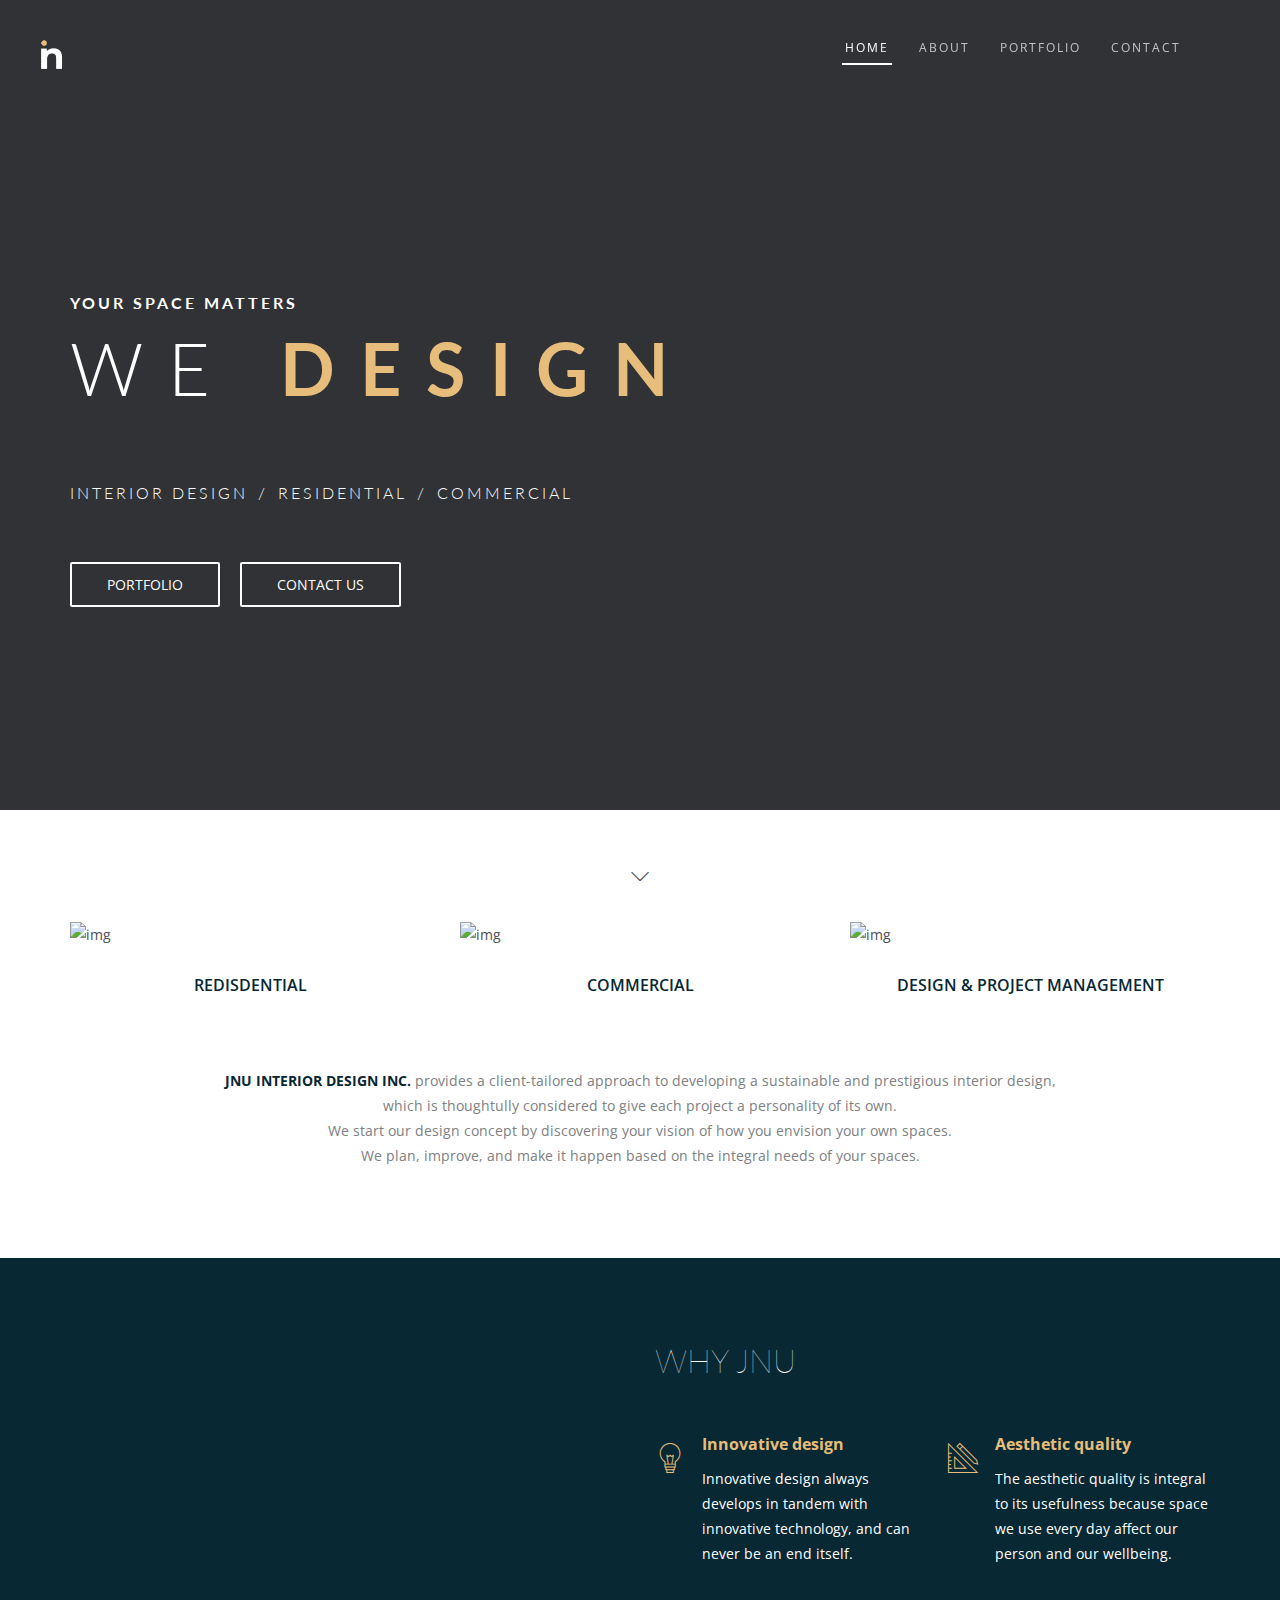
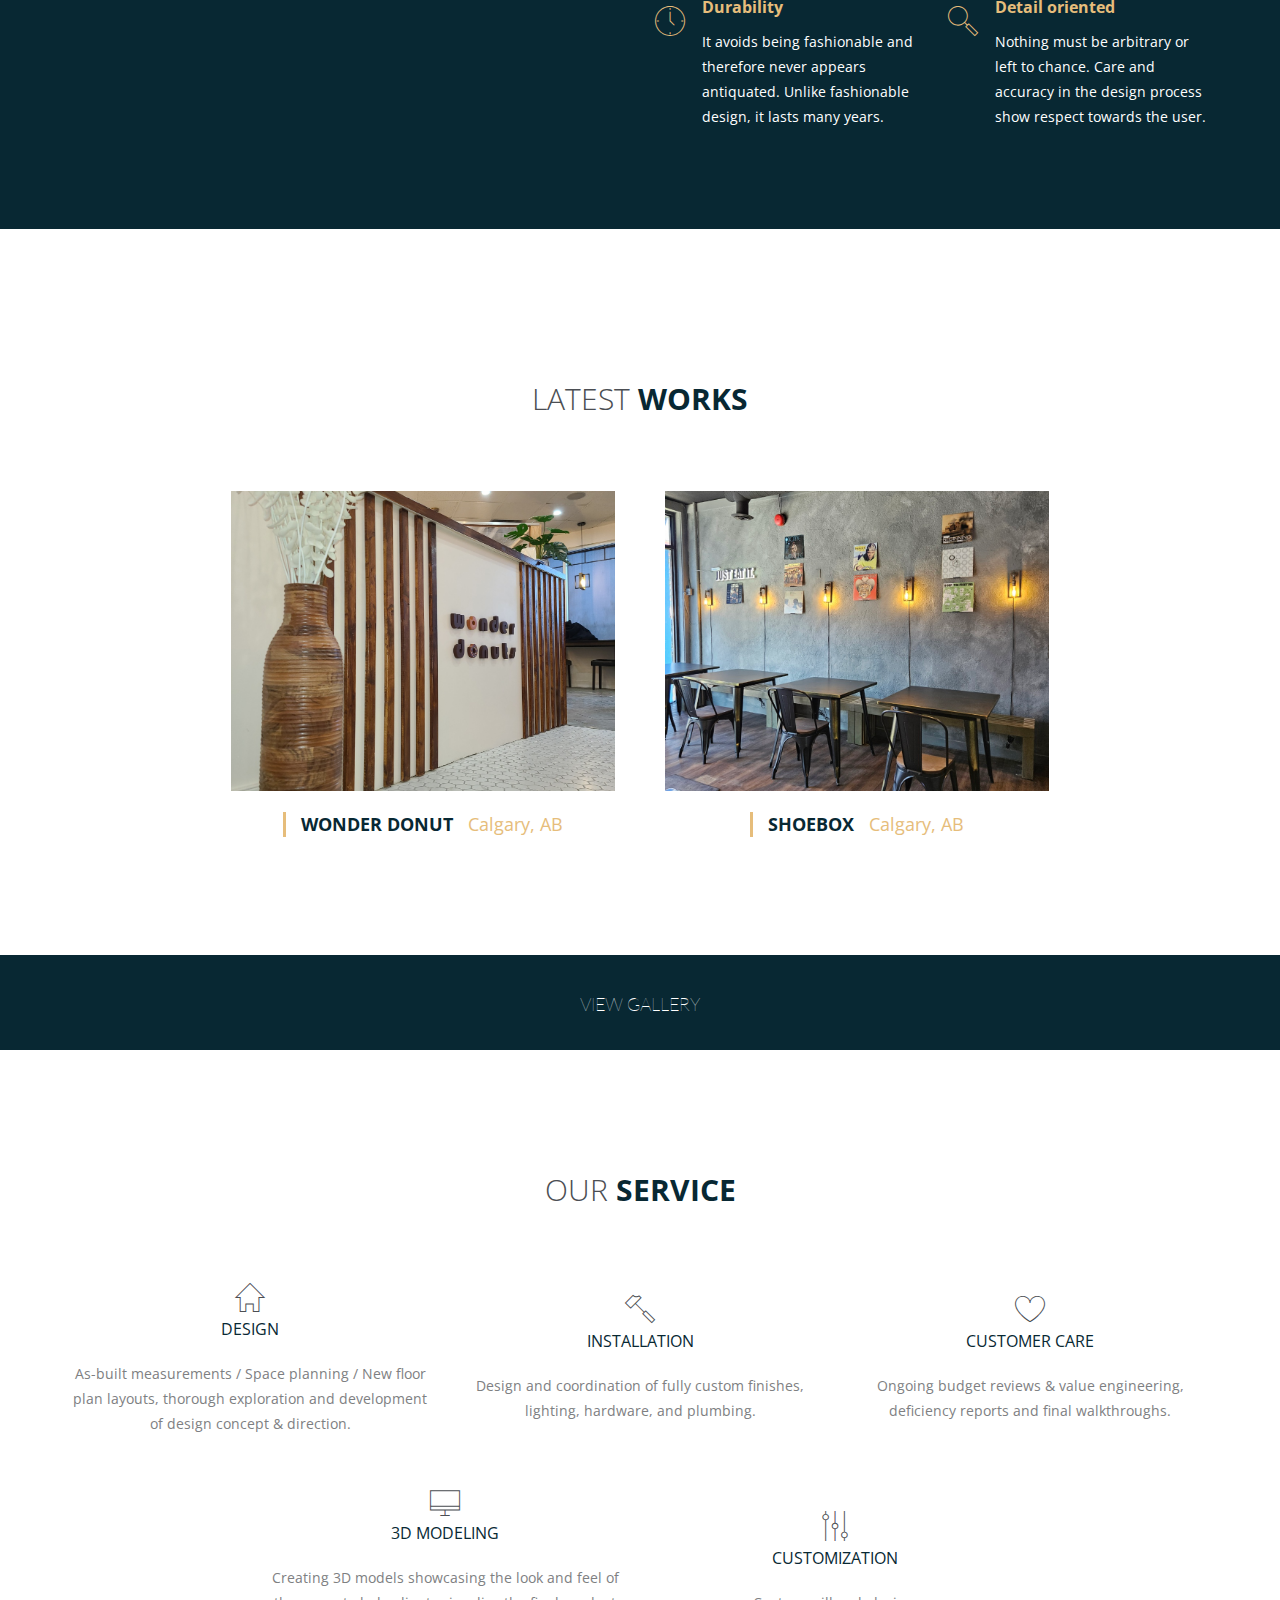
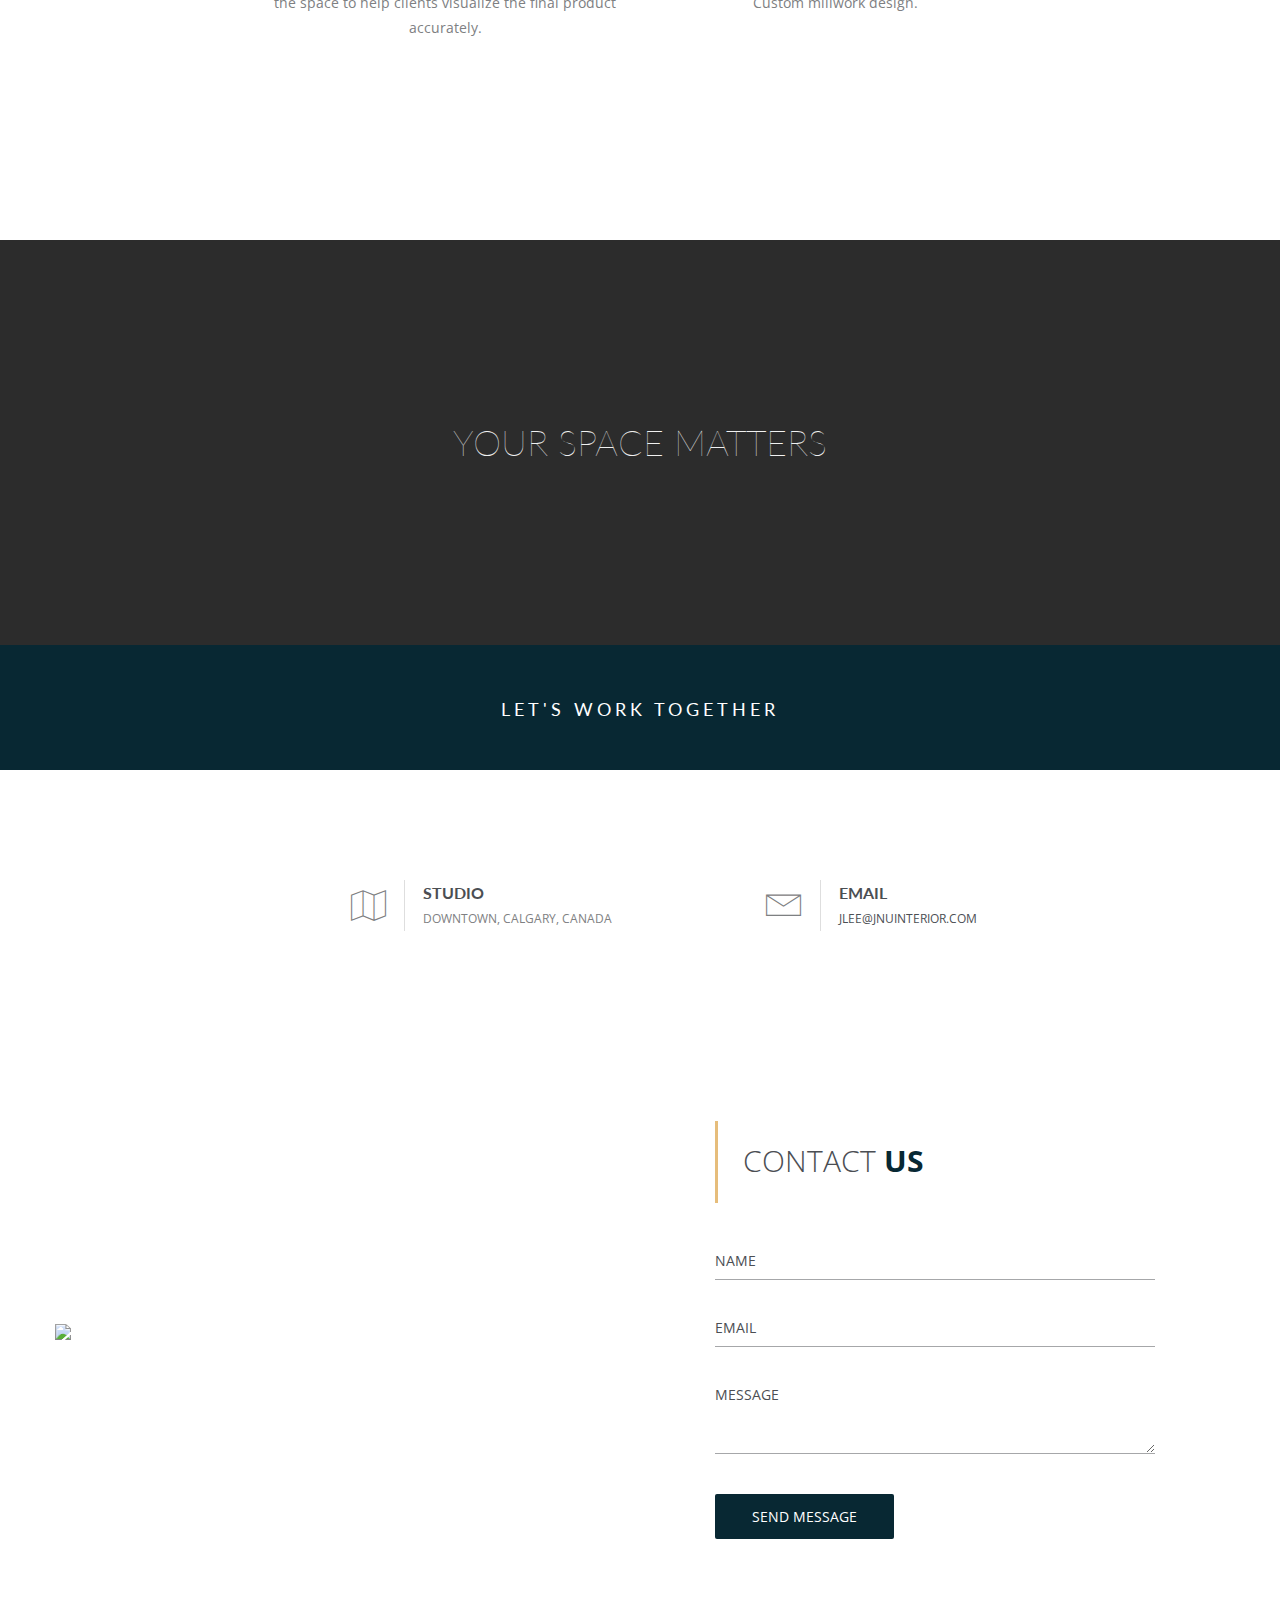
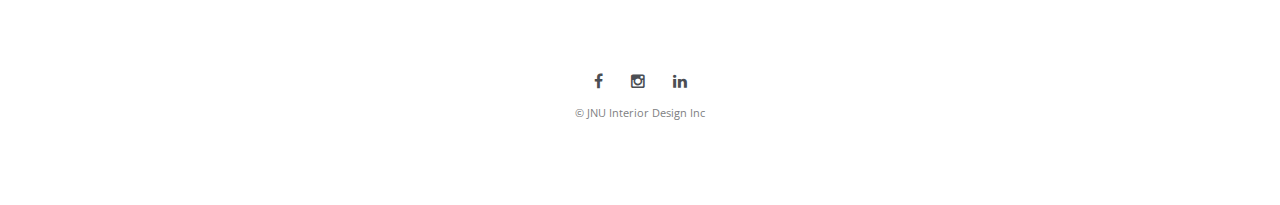
==== index.html @ 974f13d5 "Update index.html" ====
<!DOCTYPE html>

<html lang="en">
 	<head>
		<title>JNU - JNU INTRERIOR CONSTRUCTION</title>
		<meta charset="utf-8">
		<!--[if IE]><meta http-equiv="X-UA-Compatible" content="IE=edge"><![endif]-->
		<meta name="robots" content="index, follow" > 
		<meta name="keywords" content="" > 
		<meta name="description" content="JNU - Calgary Best Interior Construction" > 
		<meta name="author" content="s.sung">

		<meta name="viewport" content="width=device-width, initial-scale=1, maximum-scale=1">
		
		<!-- FAVICONS -->
    <link rel="apple-touch-icon" sizes="180x180" href="favicon/apple-touch-icon.png">
    <link rel="icon" type="image/png" sizes="32x32" href="favicon/favicon-32x32.png">
    <link rel="icon" type="image/png" sizes="16x16" href="favicon/favicon-16x16.png">
    <link rel="icon" type="image/png" sizes="16x16" href="favicon/favicon.ico">
    <link rel="manifest" href="favicon/site.webmanifest">

    <script src="https://kit.fontawesome.com/615399591f.js" crossorigin="anonymous"></script>

    <!-- CSS -->
		<link rel="stylesheet" href="css/bootstrap.min.css"> 	
		<link href='https://fonts.googleapis.com/css?family=Lato:300,400,700%7COpen+Sans:400,300,700' rel='stylesheet' type='text/css'>	
		<link rel="stylesheet" href="css/icons-fonts.css" >	
		<link rel="stylesheet" href="css/text-rotator.css" >
		<link rel="stylesheet" href="css/style.css" >
		<link rel='stylesheet' href="css/animate.min.css">
		
    <!-- IE Warning CSS -->
		<!--[if lte IE 8]><link rel="stylesheet" type="text/css" href="css/ie-warning.css" ><![endif]-->
		<!--[if lte IE 8]><link rel="stylesheet" type="text/css" href="css/ie8-fix.css" ><![endif]-->
    
    <!-- Magnific popup  in style.css	Owl Carousel Assets in style.css -->		
		
	</head>
  
	<body>
	
		<!-- LOADER -->	
		<div id="loader-overflow">
      <div id="loader3">Please enable JS</div>
    </div>	

		<div id="wrap" class="boxed ">	
				<!--[if lte IE 8]>
				<div id="ie-container">
					<div id="ie-cont-close">
						<a href='#' onclick='javascript&#058;this.parentNode.parentNode.style.display="none"; return false;'><img src='images/ie-warn/ie-warning-close.jpg' style='border: none;' alt='Close'></a>
					</div>
					<div id="ie-cont-content" >
						<div id="ie-cont-warning">
							<img src='images/ie-warn/ie-warning.jpg' alt='Warning!'>
						</div>
						<div id="ie-cont-text" >
							<div id="ie-text-bold">
								You are using an outdated browser
							</div>
							<div id="ie-text">
								For a better experience using this site, please upgrade to a modern web browser.
							</div>
						</div>
						<div id="ie-cont-brows" >
							<a href='http://www.firefox.com' target='_blank'><img src='images/ie-warn/ie-warning-firefox.jpg' alt='Download Firefox'></a>
							<a href='http://www.opera.com/download/' target='_blank'><img src='images/ie-warn/ie-warning-opera.jpg' alt='Download Opera'></a>
							<a href='http://www.apple.com/safari/download/' target='_blank'><img src='images/ie-warn/ie-warning-safari.jpg' alt='Download Safari'></a>
							<a href='http://www.google.com/chrome' target='_blank'><img src='images/ie-warn/ie-warning-chrome.jpg' alt='Download Google Chrome'></a>
						</div>
					</div>
				</div>
				<![endif]-->
        
      <div class="header-transporent-bg-black">	
        <!-- Vedio BG -->			
				<video autoplay muted loop id="mainvideo">
          <source src="images/JNU_2.mp4" type="video/mp4">
        </video>

				<!-- HEADER -->
				<header id="nav" class="header header-1 black-header affix-on-mobile">
				  <div class="header-wrapper">
					<div class="container-m-30 clearfix">
					  <div class="logo-row">
					  
						<!-- LOGO --> 
						<div class="logo-container-2">
                <div class="logo-2">
                  <a href="index.html" class="clearfix">
                    <img src="images/jnu-logo-03.png" class="logo-img" alt="Logo">
                  </a>
                </div>
              </div>
						<!-- BUTTON --> 
						<div class="menu-btn-respons-container">
							<button type="button" class="navbar-toggle btn-navbar collapsed" data-toggle="collapse" data-target="#main-menu .navbar-collapse">
								<span aria-hidden="true" class="icon_menu hamb-mob-icon"></span>
							</button>
						</div>
					 </div>
					</div>

					<!-- MAIN MENU CONTAINER -->
					<div class="main-menu-container">
						
						  <div class="container-m-30 clearfix">	
						  
								<!-- MAIN MENU -->
								<div id="main-menu">
								  <div class="navbar navbar-default" role="navigation">

									<!-- MAIN MENU LIST -->
									<nav class="collapse collapsing navbar-collapse right-1024">
									  <ul class="nav navbar-nav">
                      
                      <!-- MENU ITEM -->
                      <li class="parent current">
                        <a href="#"><div class="main-menu-title">HOME</div></a>
                      </li>

                      <!-- MENU ITEM -->
                      <li class="parent">
                        <a href="about.html"><div class="main-menu-title">ABOUT</div></a>
                      </li>
                      
                      <!-- MEGA MENU ITEM -->
                      <li class="parent">
                        <a href="portfolio.html"><div class="main-menu-title">PORTFOLIO</div></a>
                      </li>							
                      
                      <!-- MENU ITEM -->
                      <li id="menu-contact-info-big" class="parent">
                        <a href="contact.html"><div class="main-menu-title">CONTACT</div></a>
                      </li>
                    
									  </ul>
						  
									</nav>

								  </div>
								</div>
								<!-- END main-menu -->
								
						  </div>
						  <!-- END container-m-30 -->
						
					</div>
					<!-- END main-menu-container -->
				  </div>
				  <!-- END header-wrapper -->
				  
				</header>
				
        <!-- STATIC MEDIA IMAGE -->
        <div class="sm-img-bg-fullscr parallax-section home-bg" data-stellar-background-ratio="0.5"> 
          <div class="container sm-content-cont js-height-fullscr">
            <div class="sm-cont-middle">

							<!-- OPACITY container -->
							<div class="opacity-scroll2">

                <div class="font-white norm-16-wide hide-0-736" style="font-weight:bold;">
                  YOUR SPACE MATTERS
                </div>

						  	<!-- LAYER NR. 1 -->     
                <h1 class="cd-headline zoom light-72-wide font-white sm-mt-20 sm-mb-80">
                  <span>WE</span> 
                  <span class="cd-words-wrapper waiting accent">
                    <b class="is-visible">DESIGN</b>
                    <b>BUILD</b>
                    <b><span style="color:white; font-weight: 300;">ARE</span> JNU</b>
                  </span>
                </h1>
               
						  	<!-- LAYER NR. 2 -->
						  	<div class="font-white norm-16-wide hide-0-736 sm-mb-60">
                  INTERIOR DESIGN<span class="slash-divider-10">/</span>RESIDENTIAL<span class="slash-divider-10">/</span>COMMERCIAL
						  	</div>

						    <!-- LAYER NR. 3 -->
						  	<div class="center-0-478">
                  <a class="button medium thin hover-dark tp-button white" href="portfolio.html">PORTFOLIO</a><a class="button medium thin hover-dark tp-button white ml-20" href="contact.html">CONTACT US</a>
						  	</div>
                
							</div>

            </div>
          </div>
          

        </div>	
				
        <!-- SCROLL ICON -->
					<div class="local-scroll-cont">
						<a href="#service" class="scroll-down smooth-scroll">
              <div class="icon icon-arrows-down"></div>
            </a>  
					</div>
      </div>
      
        <!-- Service -->
        <div id="service" class="page-section pt-110-b-30-cont">
          <div class="container">
            
            <div class="row">

              <!-- Item 1 -->
              <div class="col-sm-6 col-md-4 col-lg-4 wow fadeIn pb-70" >
                  
                <div class="post-prev-img">
                  <a><img src="images/bg/service1.jpg" alt="img"></a>
                </div>
                  
                <div class="post-prev-title">
                  <h3><a class="font-green">REDISDENTIAL</a></h3>
                </div>
              
              </div>
              
              <!-- Item 2 -->
              <div class="col-sm-6 col-md-4 col-lg-4 wow fadeIn pb-70" data-wow-delay="200ms" >
                  
                <div class="post-prev-img">
                  <a><img src="images/bg/service3.jpg" alt="img"></a>
                </div>
                  
                <div class="post-prev-title">
                  <h3><a class="font-green">COMMERCIAL</a></h3>
                </div>

              </div>
              
              <!-- Item 3 -->
              <div class="col-sm-6 col-md-4 col-lg-4 wow fadeIn pb-70" data-wow-delay="400ms" >
                  
                <div class="post-prev-img">
                  <a><img src="images/bg/service2.jpg" style="height:240px;" alt="img"></a>
                </div>
                  
                <div class="post-prev-title">
                  <h3><a class="font-green">DESIGN & PROJECT MANAGEMENT</a></h3>
                </div>

              </div>
              
            </div>

            <div class="row">
              <p class="mb-60 text-center">
                <b class="font-green">JNU INTERIOR DESIGN INC.</b> provides a client-tailored approach to developing a sustainable and prestigious interior design,<br>
                which is thoughtully considered to give each project a personality of its own. <br>
                We start our design concept by discovering your vision of how you envision your own spaces.<br>
                We plan, improve, and make it happen based on the integral needs of your spaces.
              </p>
            </div>

          </div>
        </div>
        
        <!-- WHY JNU -->
        <div class="page-section green-bg clearfix">

          <!-- BG -->
          <div class="fes7-img-cont col-md-5">
            <div class="fes7-img" style="background-image: url(images/bg/view-photo-frames-home-with-interior-design.jpg)"></div>
          </div>
          
          <div class="container">
            <div class="row">
              <div class="col-md-6 col-md-offset-6 fes7-text-cont p-80-cont">
                <h1><span class="font-light font-white">WHY JNU</span></h1>
              
                <div class="row">
                    
                  <div class="col-md-6 col-sm-6">
                    <div class="fes7-box wow fadeIn" >
                      <div class="fes7-box-icon">
                        <i class="icon icon-basic-lightbulb accent"></i>
                      
                      </div>
                      <h3 class="accent">Innovative design</h3>
                      <p class="font-white">Innovative design always develops in tandem with innovative technology, and can never be an end itself.</p>
                    </div>
                  </div>
                      
                  <div class="col-md-6 col-sm-6">
                    <div class="fes7-box wow fadeIn" data-wow-delay="200ms">
                      <div class="fes7-box-icon">
                        <i class="icon icon-basic-pencil-ruler accent"></i>
                      </div>
                      <h3 class="accent">Aesthetic quality</h3>
                      <p class="font-white">The aesthetic quality is integral to its usefulness because space we use every day affect our person and our wellbeing.</p>
                    </div>
                  </div>
                      
                </div>
                    
                <div class="row">
                    
                  <div class="col-md-6 col-sm-6">
                    <div class="fes7-box wow fadeIn" data-wow-delay="400ms">
                      <div class="fes7-box-icon">
                        <i class="icon icon-basic-clock accent"></i>
                      </div>
                      <h3 class="accent">Durability</h3>
                      <p class="font-white">It avoids being fashionable and therefore never appears antiquated. Unlike fashionable design, it lasts many
                        years.</p>
                    </div>
                  </div>
                      
                  <div class="col-md-6 col-sm-6">
                    <div class="fes7-box wow fadeIn"  data-wow-delay="600ms">
                      <div class="fes7-box-icon">
                        <i class="icon icon-basic-magnifier accent"></i>
                      </div>
                      <h3 class="accent">Detail oriented</h3>
                      <p class="font-white">Nothing must be arbitrary or left to chance. Care and accuracy in the design process
                        show respect towards the user.</p>
                    </div>
                  </div>
                  
                </div> 
            
              </div>
            </div><!--end of row-->
          </div>

        </div>


        <!-- PORTFOLIO -->
        <div class="page-section mt-80 mb-50">
          <div class="relative">
          
            <div class="mt-50 mb-50 text-center">
              <h2 class="section-title-2">LATEST <span class="bold font-green">WORKS</span></h2>
            </div>
            
            <div class="row port">
              <div class="port-box">
                <div class="port-img">
                  <a href="portfolio.html"><img src="images/portfolio/wonder_af/4.jpg"></a>
                  <i class="icon icon-basic-magnifier"></i>
                  <p>SEE MORE</p>
                </div>
                <h4 class="font-green font-bold">WONDER DONUT &nbsp;
                  <span class="accent font-normal">Calgary, AB</span>
                </h4>
              </div>

              <div class="port-box">
                <div class="port-img">
                  <a href="portfolio.html"><img src="images/portfolio/shoe_af/1.jpg"></a>
                  <i class="icon icon-basic-magnifier"></i>
                  <p>SEE MORE</p>
                </div>
                <h4 class="font-green font-bold">SHOEBOX &nbsp;
                  <span class="accent font-normal">Calgary, AB</span>
                </h4>
              </div>

            </div>

          </div>
        </div>
        
        <!-- VIEW MORE PROJECTS  -->
        <div class="port-view-more-cont">
          <a class="port-view-more green-bg font-white" href="portfolio.html">VIEW GALLERY</a>
        </div>

        
      <!-- CLIENTS 1 & TESTIMONIALS 1 -->
        <!-- 
        <div class="page-section p-110-cont">
					<div class="container">
            <div class="row">
            
              <div class="col-md-12">
                <div class="mb-50">
								  <h2 class="section-title">OUR <span class="bold font-green">CLIENTS</span></h2>
								</div>
							</div>
              
						</div>
            <div class="row"> -->

              <!-- CLIENTS 1 -->
              <!--
                <div class="col-md-7">
                <div class="row client-row border-bot">

                    <div class="col-xs-6 col-sm-3 text-center">
                      <img alt="client" src="images/clients/1.png">
                    </div>
                  
                    <div class="col-xs-6 col-sm-3 text-center">
                      <img alt="client" src="images/clients/2.png">
                    </div>
                  
                    <div class="col-xs-6 col-sm-3 text-center">
                      <img alt="client" src="images/clients/3.png">
                    </div>
                  
                    <div class="col-xs-6 col-sm-3 text-center">
                      <img alt="client" src="images/clients/4.png">
                    </div>

                </div>
                
                <div class="row client-row">

                    <div class="col-xs-6 col-sm-3 text-center">
                      <img alt="client" src="images/clients/5.png">
                    </div>
                  
                    <div class="col-xs-6 col-sm-3 text-center">
                      <img alt="client" src="images/clients/6.png">
                    </div>
                  
                    <div class="col-xs-6 col-sm-3 text-center">
                      <img alt="client" src="images/clients/7.png">
                    </div>
                  
                    <div class="col-xs-6 col-sm-3 text-center">
                      <img alt="client" src="images/clients/8.png">
                    </div>

                </div>
                
							</div>
              -->
              <!-- TESTIMONIALS 1 -->
              <!--
              <div class="col-md-5">
                <blockquote class="quote mb-0 pl-50-min-1169">
                  <p>Lorem ipsum dolor sit amet, consectetur adipisicing elit. Harum, maiores esse temporibus accusantium quas soluta quis sed rerum.</p>
                  <footer>John Doe, Google Inc.</footer>
                 </blockquote>
							</div>
              
						</div>
					</div>
				</div>
        -->
        <!-- CLIENTS 1 & TESTIMONIALS 1 -->        
 
				<!-- Service 2 -->
				<div class="page-section home-service pt-100-cont">
					<div class="container">
              <div class="mt-0 mb-50 text-center">
                <h2 class="section-title-2">OUR <span class="bold font-green">SERVICE</span></h2>
              </div>


            <div class="row home-service-box">
							<div class="col-xs-12 col-sm-4 col-md-4">
                <div class="fes8-box wow fadeIn">
								  <div class="fes8-title-cont" >
								  	<div class="fes8-box-icon">
								  		<div class="icon icon-basic-home"></div>
								  	</div>
								  	<h3 class="font-bold font-green">DESIGN</h3>
								  </div>
								  <div>
                    As-built measurements / Space planning / New floor plan layouts, thorough exploration and development of design concept & direction.
								  </div>
								</div>
							</div>
							
              <div class="col-xs-12 col-sm-4 col-md-4">
                <div class="fes8-box wow fadeIn" data-wow-delay="400ms">
								  <div class="fes8-title-cont" >
								  	<div class="fes8-box-icon">
								  		<div class="icon icon-basic-hammer"></div>
								  	</div>
								  	<h3 class="font-bold font-green">INSTALLATION</h3>
								  </div>
								  <div>
                    Design and coordination of fully custom finishes, lighting, hardware, and plumbing.
								  </div>
								</div>
							</div>

              <div class="col-xs-12 col-sm-4 col-md-4">
                <div class="fes8-box wow fadeIn" data-wow-delay="200ms">
								  <div class="fes8-title-cont" >
								  	<div class="fes8-box-icon">
								  		<div class="icon icon-basic-heart"></div>
								  	</div>
								  	<h3 class="font-bold font-green">CUSTOMER CARE</h3>
								  </div>
								  <div>
								    Ongoing budget reviews & value engineering, deficiency reports and final walkthroughs.
								  </div>
								</div>
							</div>
              
						</div>

            <div class="row home-service-box">

              <div class="col-xs-12 col-sm-4 col-md-4">
                <div class="fes8-box wow fadeIn" data-wow-delay="200ms">
								  <div class="fes8-title-cont" >
								  	<div class="fes8-box-icon">
								  		<div class="icon icon-basic-display"></div>
								  	</div>
								  	<h3 class="font-bold font-green">3D MODELING</h3>
								  </div>
								  <div>
								    Creating 3D models showcasing the look and feel of the space to help clients visualize the final product accurately.
								  </div>
								</div>
							</div>

              <div class="col-xs-12 col-sm-4 col-md-4">
                <div class="fes8-box wow fadeIn" data-wow-delay="200ms">
								  <div class="fes8-title-cont" >
								  	<div class="fes8-box-icon">
								  		<div class="icon icon-basic-mixer2"></div>
								  	</div>
								  	<h3 class="font-bold font-green">CUSTOMIZATION</h3>
								  </div>
								  <div>
								    Custom millwork design.
								  </div>
								</div>
							</div>


            </div>
					
					</div>
				</div>
        
				<!-- Fixed bg -->
				<div class="page-section video-ads-bg mt-150" >
					<div class="container">
            <div class="video-ads-text-cont clearfix">
              <span class="video-ads-text">YOUR SPACE MATTERS</span>
            </div>
					</div>
				</div>
        
        <!-- Work together button  -->
        <div class="port-view-more-cont-dark">
          <a class="port-view-more-dark " href="contact.html">LET'S WORK TOGETHER</a>
        </div>
  
        <!-- CONTACT INFO -->
        <div class="contactinfo page-section p-110-cont home-contact-box">
          <div class="container">
            <div class="row">
          
              <div class="col-md-4 col-sm-6">
                <div class="cis-cont">
                  <div class="cis-icon">
                    <div class="icon icon-basic-map"></div>
                  </div>
                  <div class="cis-text">
                    <h3><span class="bold">STUDIO</span></h3>
                    <p>DOWNTOWN, CALGARY, CANADA</p>
                  </div>
                </div>
              </div>

              <div class="col-md-4 col-sm-6">
                <div class="cis-cont">
                  <div class="cis-icon">
                    <div class="icon icon-basic-mail"></div>
                  </div>
                  <div class="cis-text">
                    <h3><span class="bold">EMAIL</span></h3>
                    <p><a href="mailto:jlee@jnuinterior.com">JLEE@JNUINTERIOR.COM</a></p>
                  </div>
                </div>
              </div>
              <!--
              <div class="col-md-4 col-sm-6">
                <div class="cis-cont">
                  <div class="cis-icon">
                    <div class="icon icon-basic-smartphone"></div>
                  </div>
                  
                  <div class="cis-text">
                    <h3><span class="bold">CALL US</span></h3>
                    <p>1-800-312-212, 1-800-311-101</p>
                  </div>
                  
                </div>
              </div>
              -->
            </div>
          </div>        
        </div>        
       
				<!-- CONTACT FORM -->
        <div class="page-section home-contact">
          <div class="container">
            <div class="row">
            
              <div class="col-md-6 mt-50 cont-form-box">
                <div class="row cont-img-box">
                  <img src="images/contact.jpg">
                </div>
              </div>

              <div class="col-md-6 cont-form-box">
                <div class="contact-form-cont">
                  <!-- TITLE -->
                  <div class="mb-40">
                    <h2 class="section-title">CONTACT <span class="bold font-green">US</span></h2>
                  </div>
                                
                  <!-- CONTACT FORM -->
                  <div>
                    <form id="contact-form" action="php/contact-form.php" method="POST">
                    
                      <div class="row">
                        <div class="col-md-12 mb-30">
                          <!-- <label>Your name *</label> -->
                          <input type="text" value="" data-msg-required="Please enter your name" maxlength="100" class="controled" name="name" id="name" placeholder="NAME" required>
                        </div>
                      </div>
                      
                      <div class="row">    
                        <div class="col-md-12 mb-30">
                          <!-- <label>Your email address *</label> -->
                          <input type="email" value="" data-msg-required="Please enter your email address" data-msg-email="Please enter a valid email address" maxlength="100" class="controled" name="email" id="email" placeholder="EMAIL" required>
                          </div>
                      </div>
                  
                      <div class="row">
                        <div class="col-md-12 mb-40">
                          <!-- <label>Message *</label> -->
                          <textarea maxlength="5000" data-msg-required="Please enter your message" rows="3" class="controled" name="message" id="message" placeholder="MESSAGE" required></textarea>
                        </div>
                      </div>
                      
                      <div class="row">
                        <div class="col-md-12 text-center-xxs">
                          <input type="submit" value="SEND MESSAGE" class="button medium gray green-bg" data-loading-text="Loading...">
                        </div>
                      </div>
                    </form>	
                    <div class="alert alert-success hidden animated fadeIn" id="contactSuccess" >
                      Thanks, your message has been sent to us.
                    </div>
                  
                    <div class="alert alert-danger hidden animated shake" id="contactError">
                      <strong>Error!</strong> There was an error sending your message.
                    </div>
                  </div>
                </div>
              </div>
                
            </div>
          </div>
        </div>
        
        <!-- FOOTER -->
        <footer class="page-section text-center pt-100-b-80-cont">
          <div class="container">
                    
            <!-- Social Links -->
            <div class="footer-soc-a">
              <a href="#" title="Facebook" target="_blank"><i class="fa fa-facebook"></i></a>
              <a href="https://www.instagram.com/jnuinteriordesign/" title="instagram" target="_blank"><i class="fa fa-instagram"></i></a>
              <a href="https://www.linkedin.com/in/jnuinteriordesign/" title="LinkedIn+" target="_blank"><i class="fa fa-linkedin"></i></a>
            </div>

            <!-- Copyright -->
            <div class="footer-copy">
              <a href="#" target="_blank">&copy; JNU Interior Design Inc</a>
            </div>
                    
          </div>
        </footer>
  
				<!-- BACK TO TOP -->
				<p id="back-top">
          <a href="#top" title="Back to Top"><span class="icon icon-arrows-up"></span></a>
        </p>
        

		</div><!-- End wrap -->	
			

		<!-- jQuery  -->
		<script src="js/jquery-1.11.2.min.js"></script>

		<!-- Include all compiled plugins (below), or include individual files as needed -->
    <script src="js/bootstrap.min.js"></script>		
    
    <!-- PORTFOLIO SCRIPTS -->
    <script src="js/isotope.pkgd.min.js"></script>
    <script src="js/imagesloaded.pkgd.min.js"></script>
    <script src="js/masonry.pkgd.min.js"></script>
    
    <!-- APPEAR -->    
    <script src="js/jquery.appear.js"></script>
    
    <!-- OWL CAROUSEL -->    
    <script src="js/owl.carousel.min.js"></script>

    <!-- PARALLAX -->    
    <script src="js/jquery.stellar.min.js"></script>

    <!-- TEXT ROTATOR -->    
    <script src="js/text-rotator.js"></script>
    
    <!-- MAIN SCRIPT -->
		<script src="js/main.js"></script>

    <script>
    $(window).scroll(function(){
      if ($(this).scrollTop() > 50) {
       $('#nav').addClass('affix');
      } else {
       $('#nav').removeClass('affix');
      }
    });
    </script>
	
	</body>
</html>
---- css/icons-fonts.css ----
@charset "UTF-8";
@font-face{font-family:"linea-icons";src:url(../fonts/linea-icons.eot);src:url(../fonts/linea-icons.eot?#iefix) format("embedded-opentype"),url(../fonts/linea-icons.woff) format("woff"),url(../fonts/linea-icons.ttf) format("truetype"),url(../fonts/linea-icons.svg#linea-icons) format("svg");font-weight:400;font-style:normal}[data-icon]:before{font-family:"linea-icons"!important;content:attr(data-icon);font-style:normal!important;font-weight:400!important;font-variant:normal!important;text-transform:none!important;speak:none;line-height:1;-webkit-font-smoothing:antialiased;-moz-osx-font-smoothing:grayscale}[class^="icon-"]:before,[class*=" icon-"]:before{font-family:"linea-icons"!important;font-style:normal!important;font-weight:400!important;font-variant:normal!important;text-transform:none!important;speak:none;line-height:1;-webkit-font-smoothing:antialiased;-moz-osx-font-smoothing:grayscale}.icon-arrows-anticlockwise:before{content:"a"}.icon-music-bell:before{content:"\e05d"}.icon-music-cd:before{content:"\e05e"}.icon-music-headphones:before{content:"\e063"}.icon-music-ipod:before{content:"\e064"}.icon-music-loudspeaker:before{content:"\e065"}.icon-music-microphone-old:before{content:"\e067"}.icon-music-mixer:before{content:"\e068"}.icon-music-mute:before{content:"\e069"}.icon-music-note-multiple:before{content:"\e06a"}.icon-music-note-single:before{content:"\e06b"}.icon-music-pause-button:before{content:"\e06c"}.icon-music-play-button:before{content:"\e06d"}.icon-music-record:before{content:"\e071"}.icon-music-repeat-button:before{content:"\e073"}.icon-music-rewind-button:before{content:"\e074"}.icon-music-shuffle-button:before{content:"\e075"}.icon-music-stop-button:before{content:"\e076"}.icon-music-tape:before{content:"\e077"}.icon-music-volume-down:before{content:"\e078"}.icon-music-volume-up:before{content:"\e079"}.icon-ecommerce-bag:before{content:"\e07a"}.icon-ecommerce-bag-check:before{content:"\e07b"}.icon-ecommerce-bag-download:before{content:"\e07d"}.icon-ecommerce-bag-minus:before{content:"\e07e"}.icon-ecommerce-bag-plus:before{content:"\e07f"}.icon-ecommerce-bag-refresh:before{content:"\e080"}.icon-ecommerce-bag-remove:before{content:"\e081"}.icon-ecommerce-bag-search:before{content:"\e082"}.icon-ecommerce-bag-upload:before{content:"\e083"}.icon-ecommerce-banknote:before{content:"\e084"}.icon-ecommerce-banknotes:before{content:"\e085"}.icon-ecommerce-creditcard:before{content:"\e09e"}.icon-ecommerce-diamond:before{content:"\e09f"}.icon-ecommerce-dollar:before{content:"\e0a0"}.icon-ecommerce-gift:before{content:"\e0a3"}.icon-ecommerce-graph1:before{content:"\e0a4"}.icon-ecommerce-graph2:before{content:"\e0a5"}.icon-ecommerce-graph3:before{content:"\e0a6"}.icon-ecommerce-graph-decrease:before{content:"\e0a7"}.icon-ecommerce-graph-increase:before{content:"\e0a8"}.icon-ecommerce-megaphone:before{content:"\e0ac"}.icon-ecommerce-money:before{content:"\e0ad"}.icon-ecommerce-receipt:before{content:"\e0b1"}.icon-ecommerce-sale:before{content:"\e0c7"}.icon-ecommerce-sales:before{content:"\e0c8"}.icon-ecommerce-ticket:before{content:"\e0c9"}.icon-ecommerce-wallet:before{content:"\e0cb"}.icon-basic-accelerator:before{content:"\e160"}.icon-basic-alarm:before{content:"\e161"}.icon-basic-anchor:before{content:"\e162"}.icon-basic-anticlockwise:before{content:"\e163"}.icon-basic-archive:before{content:"\e164"}.icon-basic-archive-full:before{content:"\e165"}.icon-basic-ban:before{content:"\e166"}.icon-basic-bolt:before{content:"\e16b"}.icon-basic-book:before{content:"\e16c"}.icon-basic-book-pencil:before{content:"\e16e"}.icon-basic-bookmark:before{content:"\e16f"}.icon-basic-calculator:before{content:"\e170"}.icon-basic-case:before{content:"\e174"}.icon-basic-chronometer:before{content:"\e175"}.icon-basic-clessidre:before{content:"\e176"}.icon-basic-clock:before{content:"\e177"}.icon-basic-clockwise:before{content:"\e178"}.icon-basic-cloud:before{content:"\e179"}.icon-basic-compass:before{content:"\e17b"}.icon-basic-cup:before{content:"\e17c"}.icon-basic-display:before{content:"\e17e"}.icon-basic-download:before{content:"\e17f"}.icon-basic-exclamation:before{content:"\e180"}.icon-basic-eye:before{content:"\e181"}.icon-basic-eye-closed:before{content:"\e182"}.icon-basic-flag1:before{content:"\e184"}.icon-basic-flag2:before{content:"\e185"}.icon-basic-floppydisk:before{content:"\e186"}.icon-basic-folder:before{content:"\e187"}.icon-basic-folder-multiple:before{content:"\e188"}.icon-basic-gear:before{content:"\e189"}.icon-basic-geolocalize-01:before{content:"\e18a"}.icon-basic-geolocalize-05:before{content:"\e18b"}.icon-basic-globe:before{content:"\e18c"}.icon-basic-gunsight:before{content:"\e18d"}.icon-basic-hammer:before{content:"\e18e"}.icon-basic-headset:before{content:"\e18f"}.icon-basic-heart:before{content:"\e190"}.icon-basic-heart-broken:before{content:"\e191"}.icon-basic-helm:before{content:"\e192"}.icon-basic-home:before{content:"\e193"}.icon-basic-info:before{content:"\e194"}.icon-basic-ipod:before{content:"\e195"}.icon-basic-joypad:before{content:"\e196"}.icon-basic-key:before{content:"\e197"}.icon-basic-keyboard:before{content:"\e198"}.icon-basic-laptop:before{content:"\e199"}.icon-basic-life-buoy:before{content:"\e19a"}.icon-basic-lightbulb:before{content:"\e19b"}.icon-basic-link:before{content:"\e19c"}.icon-basic-lock:before{content:"\e19d"}.icon-basic-lock-open:before{content:"\e19e"}.icon-basic-magic-mouse:before{content:"\e19f"}.icon-basic-magnifier:before{content:"\e1a0"}.icon-basic-magnifier-minus:before{content:"\e1a1"}.icon-basic-magnifier-plus:before{content:"\e1a2"}.icon-basic-mail:before{content:"\e1a3"}.icon-basic-mail-multiple:before{content:"\e1a4"}.icon-basic-mail-open:before{content:"\e1a5"}.icon-basic-mail-open-text:before{content:"\e1a6"}.icon-basic-male:before{content:"\e1a7"}.icon-basic-map:before{content:"\e1a8"}.icon-basic-message:before{content:"\e1a9"}.icon-basic-message-multiple:before{content:"\e1aa"}.icon-basic-message-txt:before{content:"\e1ab"}.icon-basic-mixer2:before{content:"\e1ac"}.icon-basic-mouse:before{content:"\e1ad"}.icon-basic-notebook:before{content:"\e1ae"}.icon-basic-notebook-pen:before{content:"\e1af"}.icon-basic-notebook-pencil:before{content:"\e1b0"}.icon-basic-paperplane:before{content:"\e1b1"}.icon-basic-pencil-ruler:before{content:"\e1b2"}.icon-basic-pencil-ruler-pen:before{content:"\e1b3"}.icon-basic-photo:before{content:"\e1b4"}.icon-basic-picture:before{content:"\e1b5"}.icon-basic-picture-multiple:before{content:"\e1b6"}.icon-basic-pin1:before{content:"\e1b7"}.icon-basic-pin2:before{content:"\e1b8"}.icon-basic-postcard:before{content:"\e1b9"}.icon-basic-postcard-multiple:before{content:"\e1ba"}.icon-basic-printer:before{content:"\e1bb"}.icon-basic-question:before{content:"\e1bc"}.icon-basic-rss:before{content:"\e1bd"}.icon-basic-server:before{content:"\e1be"}.icon-basic-server2:before{content:"\e1bf"}.icon-basic-server-cloud:before{content:"\e1c0"}.icon-basic-server-download:before{content:"\e1c1"}.icon-basic-server-upload:before{content:"\e1c2"}.icon-basic-settings:before{content:"\e1c3"}.icon-basic-share:before{content:"\e1c4"}.icon-basic-sheet:before{content:"\e1c5"}.icon-basic-sheet-multiple:before{content:"\e1c6"}.icon-basic-sheet-pen:before{content:"\e1c7"}.icon-basic-sheet-pencil:before{content:"\e1c8"}.icon-basic-sheet-txt:before{content:"\e1c9"}.icon-basic-signs:before{content:"\e1ca"}.icon-basic-smartphone:before{content:"\e1cb"}.icon-basic-spread:before{content:"\e1cd"}.icon-basic-spread-bookmark:before{content:"\e1ce"}.icon-basic-spread-text:before{content:"\e1cf"}.icon-basic-spread-text-bookmark:before{content:"\e1d0"}.icon-basic-star:before{content:"\e1d1"}.icon-basic-tablet:before{content:"\e1d2"}.icon-basic-target:before{content:"\e1d3"}.icon-basic-todo:before{content:"\e1d4"}.icon-basic-todo-pen:before{content:"\e1d5"}.icon-basic-todo-pencil:before{content:"\e1d6"}.icon-basic-todo-txt:before{content:"\e1d7"}.icon-basic-todolist-pen:before{content:"\e1d8"}.icon-basic-todolist-pencil:before{content:"\e1d9"}.icon-basic-trashcan:before{content:"\e1da"}.icon-basic-trashcan-full:before{content:"\e1db"}.icon-basic-trashcan-refresh:before{content:"\e1dc"}.icon-basic-trashcan-remove:before{content:"\e1dd"}.icon-basic-upload:before{content:"\e1de"}.icon-basic-usb:before{content:"\e1df"}.icon-basic-video:before{content:"\e1e0"}.icon-basic-watch:before{content:"\e1e1"}.icon-basic-webpage:before{content:"\e1e2"}.icon-basic-webpage-img-txt:before{content:"\e1e3"}.icon-basic-webpage-multiple:before{content:"\e1e4"}.icon-basic-webpage-txt:before{content:"\e1e5"}.icon-basic-world:before{content:"\e1e6"}.icon-arrows-anticlockwise-1:before{content:"\e1e7"}.icon-arrows-anticlockwise-dashed:before{content:"\e1e8"}.icon-arrows-button-down:before{content:"\e1e9"}.icon-arrows-button-off:before{content:"\e1ea"}.icon-arrows-button-on:before{content:"\e1eb"}.icon-arrows-button-up:before{content:"\e1ec"}.icon-arrows-check:before{content:"\e1ed"}.icon-arrows-circle-check:before{content:"\e1ee"}.icon-arrows-circle-down:before{content:"\e1ef"}.icon-arrows-circle-downleft:before{content:"\e1f0"}.icon-arrows-circle-downright:before{content:"\e1f1"}.icon-arrows-circle-left:before{content:"\e1f2"}.icon-arrows-circle-minus:before{content:"\e1f3"}.icon-arrows-circle-plus:before{content:"\e1f4"}.icon-arrows-circle-remove:before{content:"\e1f5"}.icon-arrows-circle-right:before{content:"\e1f6"}.icon-arrows-circle-up:before{content:"\e1f7"}.icon-arrows-circle-upleft:before{content:"\e1f8"}.icon-arrows-circle-upright:before{content:"\e1f9"}.icon-arrows-clockwise:before{content:"\e1fa"}.icon-arrows-clockwise-dashed:before{content:"\e1fb"}.icon-arrows-compress:before{content:"\e1fc"}.icon-arrows-deny:before{content:"\e1fd"}.icon-arrows-diagonal:before{content:"\e1fe"}.icon-arrows-diagonal2:before{content:"\e1ff"}.icon-arrows-down:before{content:"\e200"}.icon-arrows-down-double-34:before{content:"\e201"}.icon-arrows-downleft:before{content:"\e202"}.icon-arrows-downright:before{content:"\e203"}.icon-arrows-drag-horiz:before{content:"\e206"}.icon-arrows-drag-left:before{content:"\e207"}.icon-arrows-drag-left-dashed:before{content:"\e208"}.icon-arrows-drag-right:before{content:"\e209"}.icon-arrows-drag-right-dashed:before{content:"\e20a"}.icon-arrows-drag-up:before{content:"\e20b"}.icon-arrows-drag-up-dashed:before{content:"\e20c"}.icon-arrows-drag-vert:before{content:"\e20d"}.icon-arrows-exclamation:before{content:"\e20e"}.icon-arrows-expand:before{content:"\e20f"}.icon-arrows-expand-diagonal1:before{content:"\e210"}.icon-arrows-expand-horizontal1:before{content:"\e211"}.icon-arrows-expand-vertical1:before{content:"\e212"}.icon-arrows-fit-horizontal:before{content:"\e213"}.icon-arrows-fit-vertical:before{content:"\e214"}.icon-arrows-glide:before{content:"\e215"}.icon-arrows-glide-horizontal:before{content:"\e216"}.icon-arrows-glide-vertical:before{content:"\e217"}.icon-arrows-hamburger1:before{content:"\e218"}.icon-arrows-hamburger-2:before{content:"\e219"}.icon-arrows-horizontal:before{content:"\e21a"}.icon-arrows-info:before{content:"\e21b"}.icon-arrows-keyboard-alt:before{content:"\e21c"}.icon-arrows-keyboard-cmd-29:before{content:"\e21d"}.icon-arrows-keyboard-delete:before{content:"\e21e"}.icon-arrows-keyboard-down-28:before{content:"\e21f"}.icon-arrows-keyboard-left:before{content:"\e220"}.icon-arrows-keyboard-return:before{content:"\e221"}.icon-arrows-keyboard-right:before{content:"\e222"}.icon-arrows-keyboard-shift:before{content:"\e223"}.icon-arrows-keyboard-tab:before{content:"\e224"}.icon-arrows-keyboard-up:before{content:"\e225"}.icon-arrows-left:before{content:"\e226"}.icon-arrows-left-double-32:before{content:"\e227"}.icon-arrows-minus:before{content:"\e228"}.icon-arrows-move:before{content:"\e229"}.icon-arrows-move2:before{content:"\e22a"}.icon-arrows-move-bottom:before{content:"\e22b"}.icon-arrows-move-left:before{content:"\e22c"}.icon-arrows-move-right:before{content:"\e22d"}.icon-arrows-move-top:before{content:"\e22e"}.icon-arrows-plus:before{content:"\e22f"}.icon-arrows-remove:before{content:"\e231"}.icon-arrows-right:before{content:"\e232"}.icon-arrows-right-double-31:before{content:"\e233"}.icon-arrows-rotate:before{content:"\e234"}.icon-arrows-shrink:before{content:"\e238"}.icon-arrows-shrink-diagonal1:before{content:"\e239"}.icon-arrows-shrink-diagonal2:before{content:"\e23a"}.icon-arrows-shrink-horizonal2:before{content:"\e23b"}.icon-arrows-shrink-horizontal1:before{content:"\e23c"}.icon-arrows-shrink-vertical1:before{content:"\e23d"}.icon-arrows-shrink-vertical2:before{content:"\e23e"}.icon-arrows-sign-down:before{content:"\e23f"}.icon-arrows-sign-left:before{content:"\e240"}.icon-arrows-sign-right:before{content:"\e241"}.icon-arrows-sign-up:before{content:"\e242"}.icon-arrows-slide-down1:before{content:"\e243"}.icon-arrows-slide-down2:before{content:"\e244"}.icon-arrows-slide-left1:before{content:"\e245"}.icon-arrows-slide-left2:before{content:"\e246"}.icon-arrows-slide-right1:before{content:"\e247"}.icon-arrows-slide-right2:before{content:"\e248"}.icon-arrows-slide-up1:before{content:"\e249"}.icon-arrows-slide-up2:before{content:"\e24a"}.icon-arrows-slim-down:before{content:"\e24b"}.icon-arrows-slim-down-dashed:before{content:"\e24c"}.icon-arrows-slim-left:before{content:"\e24d"}.icon-arrows-slim-left-dashed:before{content:"\e24e"}.icon-arrows-slim-right:before{content:"\e24f"}.icon-arrows-slim-right-dashed:before{content:"\e250"}.icon-arrows-slim-up:before{content:"\e251"}.icon-arrows-slim-up-dashed:before{content:"\e252"}.icon-arrows-square-check:before{content:"\e253"}.icon-arrows-square-down:before{content:"\e254"}.icon-arrows-square-downleft:before{content:"\e255"}.icon-arrows-square-downright:before{content:"\e256"}.icon-arrows-square-left:before{content:"\e257"}.icon-arrows-square-minus:before{content:"\e258"}.icon-arrows-square-plus:before{content:"\e259"}.icon-arrows-square-remove:before{content:"\e25a"}.icon-arrows-square-right:before{content:"\e25b"}.icon-arrows-square-up:before{content:"\e25c"}.icon-arrows-square-upleft:before{content:"\e25d"}.icon-arrows-square-upright:before{content:"\e25e"}.icon-arrows-squares:before{content:"\e25f"}.icon-arrows-stretch-diagonal1:before{content:"\e260"}.icon-arrows-stretch-diagonal2:before{content:"\e261"}.icon-arrows-stretch-diagonal3:before{content:"\e262"}.icon-arrows-stretch-diagonal4:before{content:"\e263"}.icon-arrows-stretch-horizontal1:before{content:"\e264"}.icon-arrows-stretch-horizontal2:before{content:"\e265"}.icon-arrows-stretch-vertical1:before{content:"\e266"}.icon-arrows-switch-horizontal:before{content:"\e268"}.icon-arrows-switch-vertical:before{content:"\e269"}.icon-arrows-up:before{content:"\e26a"}.icon-arrows-up-double-33:before{content:"\e26b"}.icon-arrows-upleft:before{content:"\e26c"}.icon-arrows-upright:before{content:"\e26d"}.icon-arrows-vertical:before{content:"\e26e"}.icon-software-font-smallcaps:before{content:"b"}.icon-software-horizontal-align-center:before{content:"c"}.icon-software-pencil:before{content:"d"}.icon-software-paintroller:before{content:"e"}.icon-ecommerce-bag-cloud:before{content:"f"}.icon-ecommerce-euro:before{content:"g"}.icon-arrows-stretch-vertical2:before{content:"i"}.icon-ecommerce-cent:before{content:"h"}.icon-arrows-rotate-dashed:before{content:"j"}.icon-arrows-drag-down-dashed:before{content:"k"}.icon-arrows-drag-down:before{content:"l"}
/* ELEGANT ICONS*/
@font-face{font-family:ElegantIcons;src:url(../fonts/ElegantIcons.eot);src:url(../fonts/ElegantIcons.eot?#iefix) format('embedded-opentype'),url(../fonts/ElegantIcons.woff) format('woff'),url(../fonts/ElegantIcons.ttf) format('truetype'),url(../fonts/ElegantIcons.svg#ElegantIcons) format('svg');font-weight:400;font-style:normal}[data-icon]:before{font-family:ElegantIcons;content:attr(data-icon);speak:none;font-weight:400;font-variant:normal;text-transform:none;line-height:1;-webkit-font-smoothing:antialiased;-moz-osx-font-smoothing:grayscale}.arrow-up-down,.arrow_back,.arrow_carrot-2down,.arrow_carrot-2down_alt2,.arrow_carrot-2dwnn_alt,.arrow_carrot-2left,.arrow_carrot-2left_alt,.arrow_carrot-2left_alt2,.arrow_carrot-2right,.arrow_carrot-2right_alt,.arrow_carrot-2right_alt2,.arrow_carrot-2up,.arrow_carrot-2up_alt,.arrow_carrot-2up_alt2,.arrow_carrot-down,.arrow_carrot-down_alt,.arrow_carrot-down_alt2,.arrow_carrot-left,.arrow_carrot-left_alt,.arrow_carrot-left_alt2,.arrow_carrot-right,.arrow_carrot-right_alt,.arrow_carrot-right_alt2,.arrow_carrot-up,.arrow_carrot-up_alt2,.arrow_carrot_up_alt,.arrow_condense,.arrow_condense_alt,.arrow_down,.arrow_down_alt,.arrow_expand,.arrow_expand_alt,.arrow_expand_alt2,.arrow_expand_alt3,.arrow_left,.arrow_left-down,.arrow_left-down_alt,.arrow_left-right,.arrow_left-right_alt,.arrow_left-up,.arrow_left-up_alt,.arrow_left_alt,.arrow_move,.arrow_right,.arrow_right-down,.arrow_right-down_alt,.arrow_right-up,.arrow_right-up_alt,.arrow_right_alt,.arrow_triangle-down,.arrow_triangle-down_alt,.arrow_triangle-down_alt2,.arrow_triangle-left,.arrow_triangle-left_alt,.arrow_triangle-left_alt2,.arrow_triangle-right,.arrow_triangle-right_alt,.arrow_triangle-right_alt2,.arrow_triangle-up,.arrow_triangle-up_alt,.arrow_triangle-up_alt2,.arrow_up,.arrow_up-down_alt,.arrow_up_alt,.icon_adjust-horiz,.icon_adjust-vert,.icon_archive,.icon_archive_alt,.icon_bag,.icon_bag_alt,.icon_balance,.icon_blocked,.icon_book,.icon_book_alt,.icon_box-checked,.icon_box-empty,.icon_box-selected,.icon_briefcase,.icon_briefcase_alt,.icon_building,.icon_building_alt,.icon_calculator_alt,.icon_calendar,.icon_calulator,.icon_camera,.icon_camera_alt,.icon_cart,.icon_cart_alt,.icon_chat,.icon_chat_alt,.icon_check,.icon_check_alt,.icon_check_alt2,.icon_circle-empty,.icon_circle-slelected,.icon_clipboard,.icon_clock,.icon_clock_alt,.icon_close,.icon_close_alt,.icon_close_alt2,.icon_cloud,.icon_cloud-download,.icon_cloud-download_alt,.icon_cloud-upload,.icon_cloud-upload_alt,.icon_cloud_alt,.icon_cog,.icon_cogs,.icon_comment,.icon_comment_alt,.icon_compass,.icon_compass_alt,.icon_cone,.icon_cone_alt,.icon_contacts,.icon_contacts_alt,.icon_creditcard,.icon_currency,.icon_currency_alt,.icon_cursor,.icon_cursor_alt,.icon_datareport,.icon_datareport_alt,.icon_desktop,.icon_dislike,.icon_dislike_alt,.icon_document,.icon_document_alt,.icon_documents,.icon_documents_alt,.icon_download,.icon_drawer,.icon_drawer_alt,.icon_drive,.icon_drive_alt,.icon_easel,.icon_easel_alt,.icon_error-circle,.icon_error-circle_alt,.icon_error-oct,.icon_error-oct_alt,.icon_error-triangle,.icon_error-triangle_alt,.icon_film,.icon_floppy,.icon_floppy_alt,.icon_flowchart,.icon_flowchart_alt,.icon_folder,.icon_folder-add,.icon_folder-add_alt,.icon_folder-alt,.icon_folder-open,.icon_folder-open_alt,.icon_folder_download,.icon_folder_upload,.icon_genius,.icon_gift,.icon_gift_alt,.icon_globe,.icon_globe-2,.icon_globe_alt,.icon_grid-2x2,.icon_grid-3x3,.icon_group,.icon_headphones,.icon_heart,.icon_heart_alt,.icon_hourglass,.icon_house,.icon_house_alt,.icon_id,.icon_id-2,.icon_id-2_alt,.icon_id_alt,.icon_image,.icon_images,.icon_info,.icon_info_alt,.icon_key,.icon_key_alt,.icon_laptop,.icon_lifesaver,.icon_lightbulb,.icon_lightbulb_alt,.icon_like,.icon_like_alt,.icon_link,.icon_link_alt,.icon_loading,.icon_lock,.icon_lock-open,.icon_lock-open_alt,.icon_lock_alt,.icon_mail,.icon_mail_alt,.icon_map,.icon_map_alt,.icon_menu,.icon_menu-circle_alt,.icon_menu-circle_alt2,.icon_menu-square_alt,.icon_menu-square_alt2,.icon_mic,.icon_mic_alt,.icon_minus-06,.icon_minus-box,.icon_minus_alt,.icon_minus_alt2,.icon_mobile,.icon_mug,.icon_mug_alt,.icon_music,.icon_ol,.icon_paperclip,.icon_pause,.icon_pause_alt,.icon_pause_alt2,.icon_pencil,.icon_pencil-edit,.icon_pencil-edit_alt,.icon_pencil_alt,.icon_pens,.icon_pens_alt,.icon_percent,.icon_percent_alt,.icon_phone,.icon_piechart,.icon_pin,.icon_pin_alt,.icon_plus,.icon_plus-box,.icon_plus_alt,.icon_plus_alt2,.icon_printer,.icon_printer-alt,.icon_profile,.icon_pushpin,.icon_pushpin_alt,.icon_puzzle,.icon_puzzle_alt,.icon_question,.icon_question_alt,.icon_question_alt2,.icon_quotations,.icon_quotations_alt,.icon_quotations_alt2,.icon_refresh,.icon_ribbon,.icon_ribbon_alt,.icon_rook,.icon_search,.icon_search-2,.icon_search_alt,.icon_shield,.icon_shield_alt,.icon_star,.icon_star-half,.icon_star-half_alt,.icon_star_alt,.icon_stop,.icon_stop_alt,.icon_stop_alt2,.icon_table,.icon_tablet,.icon_tag,.icon_tag_alt,.icon_tags,.icon_tags_alt,.icon_target,.icon_tool,.icon_toolbox,.icon_toolbox_alt,.icon_tools,.icon_trash,.icon_trash_alt,.icon_ul,.icon_upload,.icon_vol-mute,.icon_vol-mute_alt,.icon_volume-high,.icon_volume-high_alt,.icon_volume-low,.icon_volume-low_alt,.icon_wallet,.icon_wallet_alt,.icon_zoom-in,.icon_zoom-in_alt,.icon_zoom-out,.icon_zoom-out_alt,.social_blogger,.social_blogger_circle,.social_blogger_square,.social_delicious,.social_delicious_circle,.social_delicious_square,.social_deviantart,.social_deviantart_circle,.social_deviantart_square,.social_dribbble,.social_dribbble_circle,.social_dribbble_square,.social_facebook,.social_facebook_circle,.social_facebook_square,.social_flickr,.social_flickr_circle,.social_flickr_square,.social_googledrive,.social_googledrive_alt2,.social_googledrive_square,.social_googleplus,.social_googleplus_circle,.social_googleplus_square,.social_instagram,.social_instagram_circle,.social_instagram_square,.social_linkedin,.social_linkedin_circle,.social_linkedin_square,.social_myspace,.social_myspace_circle,.social_myspace_square,.social_picassa,.social_picassa_circle,.social_picassa_square,.social_pinterest,.social_pinterest_circle,.social_pinterest_square,.social_rss,.social_rss_circle,.social_rss_square,.social_share,.social_share_circle,.social_share_square,.social_skype,.social_skype_circle,.social_skype_square,.social_spotify,.social_spotify_circle,.social_spotify_square,.social_stumbleupon_circle,.social_stumbleupon_square,.social_tumbleupon,.social_tumblr,.social_tumblr_circle,.social_tumblr_square,.social_twitter,.social_twitter_circle,.social_twitter_square,.social_vimeo,.social_vimeo_circle,.social_vimeo_square,.social_wordpress,.social_wordpress_circle,.social_wordpress_square,.social_youtube,.social_youtube_circle,.social_youtube_square{font-family:ElegantIcons;speak:none;font-style:normal;font-weight:400;font-variant:normal;text-transform:none;line-height:1;-webkit-font-smoothing:antialiased}.arrow_up:before{content:"\21"}.arrow_down:before{content:"\22"}.arrow_left:before{content:"\23"}.arrow_right:before{content:"\24"}.arrow_left-up:before{content:"\25"}.arrow_right-up:before{content:"\26"}.arrow_right-down:before{content:"\27"}.arrow_left-down:before{content:"\28"}.arrow-up-down:before{content:"\29"}.arrow_up-down_alt:before{content:"\2a"}.arrow_left-right_alt:before{content:"\2b"}.arrow_left-right:before{content:"\2c"}.arrow_expand_alt2:before{content:"\2d"}.arrow_expand_alt:before{content:"\2e"}.arrow_condense:before{content:"\2f"}.arrow_expand:before{content:"\30"}.arrow_move:before{content:"\31"}.arrow_carrot-up:before{content:"\32"}.arrow_carrot-down:before{content:"\33"}.arrow_carrot-left:before{content:"\34"}.arrow_carrot-right:before{content:"\35"}.arrow_carrot-2up:before{content:"\36"}.arrow_carrot-2down:before{content:"\37"}.arrow_carrot-2left:before{content:"\38"}.arrow_carrot-2right:before{content:"\39"}.arrow_carrot-up_alt2:before{content:"\3a"}.arrow_carrot-down_alt2:before{content:"\3b"}.arrow_carrot-left_alt2:before{content:"\3c"}.arrow_carrot-right_alt2:before{content:"\3d"}.arrow_carrot-2up_alt2:before{content:"\3e"}.arrow_carrot-2down_alt2:before{content:"\3f"}.arrow_carrot-2left_alt2:before{content:"\40"}.arrow_carrot-2right_alt2:before{content:"\41"}.arrow_triangle-up:before{content:"\42"}.arrow_triangle-down:before{content:"\43"}.arrow_triangle-left:before{content:"\44"}.arrow_triangle-right:before{content:"\45"}.arrow_triangle-up_alt2:before{content:"\46"}.arrow_triangle-down_alt2:before{content:"\47"}.arrow_triangle-left_alt2:before{content:"\48"}.arrow_triangle-right_alt2:before{content:"\49"}.arrow_back:before{content:"\4a"}.icon_minus-06:before{content:"\4b"}.icon_plus:before{content:"\4c"}.icon_close:before{content:"\4d"}.icon_check:before{content:"\4e"}.icon_minus_alt2:before{content:"\4f"}.icon_plus_alt2:before{content:"\50"}.icon_close_alt2:before{content:"\51"}.icon_check_alt2:before{content:"\52"}.icon_zoom-out_alt:before{content:"\53"}.icon_zoom-in_alt:before{content:"\54"}.icon_search:before{content:"\55"}.icon_box-empty:before{content:"\56"}.icon_box-selected:before{content:"\57"}.icon_minus-box:before{content:"\58"}.icon_plus-box:before{content:"\59"}.icon_box-checked:before{content:"\5a"}.icon_circle-empty:before{content:"\5b"}.icon_circle-slelected:before{content:"\5c"}.icon_stop_alt2:before{content:"\5d"}.icon_stop:before{content:"\5e"}.icon_pause_alt2:before{content:"\5f"}.icon_pause:before{content:"\60"}.icon_menu:before{content:"\61"}.icon_menu-square_alt2:before{content:"\62"}.icon_menu-circle_alt2:before{content:"\63"}.icon_ul:before{content:"\64"}.icon_ol:before{content:"\65"}.icon_adjust-horiz:before{content:"\66"}.icon_adjust-vert:before{content:"\67"}.icon_document_alt:before{content:"\68"}.icon_documents_alt:before{content:"\69"}.icon_pencil:before{content:"\6a"}.icon_pencil-edit_alt:before{content:"\6b"}.icon_pencil-edit:before{content:"\6c"}.icon_folder-alt:before{content:"\6d"}.icon_folder-open_alt:before{content:"\6e"}.icon_folder-add_alt:before{content:"\6f"}.icon_info_alt:before{content:"\70"}.icon_error-oct_alt:before{content:"\71"}.icon_error-circle_alt:before{content:"\72"}.icon_error-triangle_alt:before{content:"\73"}.icon_question_alt2:before{content:"\74"}.icon_question:before{content:"\75"}.icon_comment_alt:before{content:"\76"}.icon_chat_alt:before{content:"\77"}.icon_vol-mute_alt:before{content:"\78"}.icon_volume-low_alt:before{content:"\79"}.icon_volume-high_alt:before{content:"\7a"}.icon_quotations:before{content:"\7b"}.icon_quotations_alt2:before{content:"\7c"}.icon_clock_alt:before{content:"\7d"}.icon_lock_alt:before{content:"\7e"}.icon_lock-open_alt:before{content:"\e000"}.icon_key_alt:before{content:"\e001"}.icon_cloud_alt:before{content:"\e002"}.icon_cloud-upload_alt:before{content:"\e003"}.icon_cloud-download_alt:before{content:"\e004"}.icon_image:before{content:"\e005"}.icon_images:before{content:"\e006"}.icon_lightbulb_alt:before{content:"\e007"}.icon_gift_alt:before{content:"\e008"}.icon_house_alt:before{content:"\e009"}.icon_genius:before{content:"\e00a"}.icon_mobile:before{content:"\e00b"}.icon_tablet:before{content:"\e00c"}.icon_laptop:before{content:"\e00d"}.icon_desktop:before{content:"\e00e"}.icon_camera_alt:before{content:"\e00f"}.icon_mail_alt:before{content:"\e010"}.icon_cone_alt:before{content:"\e011"}.icon_ribbon_alt:before{content:"\e012"}.icon_bag_alt:before{content:"\e013"}.icon_creditcard:before{content:"\e014"}.icon_cart_alt:before{content:"\e015"}.icon_paperclip:before{content:"\e016"}.icon_tag_alt:before{content:"\e017"}.icon_tags_alt:before{content:"\e018"}.icon_trash_alt:before{content:"\e019"}.icon_cursor_alt:before{content:"\e01a"}.icon_mic_alt:before{content:"\e01b"}.icon_compass_alt:before{content:"\e01c"}.icon_pin_alt:before{content:"\e01d"}.icon_pushpin_alt:before{content:"\e01e"}.icon_map_alt:before{content:"\e01f"}.icon_drawer_alt:before{content:"\e020"}.icon_toolbox_alt:before{content:"\e021"}.icon_book_alt:before{content:"\e022"}.icon_calendar:before{content:"\e023"}.icon_film:before{content:"\e024"}.icon_table:before{content:"\e025"}.icon_contacts_alt:before{content:"\e026"}.icon_headphones:before{content:"\e027"}.icon_lifesaver:before{content:"\e028"}.icon_piechart:before{content:"\e029"}.icon_refresh:before{content:"\e02a"}.icon_link_alt:before{content:"\e02b"}.icon_link:before{content:"\e02c"}.icon_loading:before{content:"\e02d"}.icon_blocked:before{content:"\e02e"}.icon_archive_alt:before{content:"\e02f"}.icon_heart_alt:before{content:"\e030"}.icon_star_alt:before{content:"\e031"}.icon_star-half_alt:before{content:"\e032"}.icon_star:before{content:"\e033"}.icon_star-half:before{content:"\e034"}.icon_tools:before{content:"\e035"}.icon_tool:before{content:"\e036"}.icon_cog:before{content:"\e037"}.icon_cogs:before{content:"\e038"}.arrow_up_alt:before{content:"\e039"}.arrow_down_alt:before{content:"\e03a"}.arrow_left_alt:before{content:"\e03b"}.arrow_right_alt:before{content:"\e03c"}.arrow_left-up_alt:before{content:"\e03d"}.arrow_right-up_alt:before{content:"\e03e"}.arrow_right-down_alt:before{content:"\e03f"}.arrow_left-down_alt:before{content:"\e040"}.arrow_condense_alt:before{content:"\e041"}.arrow_expand_alt3:before{content:"\e042"}.arrow_carrot_up_alt:before{content:"\e043"}.arrow_carrot-down_alt:before{content:"\e044"}.arrow_carrot-left_alt:before{content:"\e045"}.arrow_carrot-right_alt:before{content:"\e046"}.arrow_carrot-2up_alt:before{content:"\e047"}.arrow_carrot-2dwnn_alt:before{content:"\e048"}.arrow_carrot-2left_alt:before{content:"\e049"}.arrow_carrot-2right_alt:before{content:"\e04a"}.arrow_triangle-up_alt:before{content:"\e04b"}.arrow_triangle-down_alt:before{content:"\e04c"}.arrow_triangle-left_alt:before{content:"\e04d"}.arrow_triangle-right_alt:before{content:"\e04e"}.icon_minus_alt:before{content:"\e04f"}.icon_plus_alt:before{content:"\e050"}.icon_close_alt:before{content:"\e051"}.icon_check_alt:before{content:"\e052"}.icon_zoom-out:before{content:"\e053"}.icon_zoom-in:before{content:"\e054"}.icon_stop_alt:before{content:"\e055"}.icon_menu-square_alt:before{content:"\e056"}.icon_menu-circle_alt:before{content:"\e057"}.icon_document:before{content:"\e058"}.icon_documents:before{content:"\e059"}.icon_pencil_alt:before{content:"\e05a"}.icon_folder:before{content:"\e05b"}.icon_folder-open:before{content:"\e05c"}.icon_folder-add:before{content:"\e05d"}.icon_folder_upload:before{content:"\e05e"}.icon_folder_download:before{content:"\e05f"}.icon_info:before{content:"\e060"}.icon_error-circle:before{content:"\e061"}.icon_error-oct:before{content:"\e062"}.icon_error-triangle:before{content:"\e063"}.icon_question_alt:before{content:"\e064"}.icon_comment:before{content:"\e065"}.icon_chat:before{content:"\e066"}.icon_vol-mute:before{content:"\e067"}.icon_volume-low:before{content:"\e068"}.icon_volume-high:before{content:"\e069"}.icon_quotations_alt:before{content:"\e06a"}.icon_clock:before{content:"\e06b"}.icon_lock:before{content:"\e06c"}.icon_lock-open:before{content:"\e06d"}.icon_key:before{content:"\e06e"}.icon_cloud:before{content:"\e06f"}.icon_cloud-upload:before{content:"\e070"}.icon_cloud-download:before{content:"\e071"}.icon_lightbulb:before{content:"\e072"}.icon_gift:before{content:"\e073"}.icon_house:before{content:"\e074"}.icon_camera:before{content:"\e075"}.icon_mail:before{content:"\e076"}.icon_cone:before{content:"\e077"}.icon_ribbon:before{content:"\e078"}.icon_bag:before{content:"\e079"}.icon_cart:before{content:"\e07a"}.icon_tag:before{content:"\e07b"}.icon_tags:before{content:"\e07c"}.icon_trash:before{content:"\e07d"}.icon_cursor:before{content:"\e07e"}.icon_mic:before{content:"\e07f"}.icon_compass:before{content:"\e080"}.icon_pin:before{content:"\e081"}.icon_pushpin:before{content:"\e082"}.icon_map:before{content:"\e083"}.icon_drawer:before{content:"\e084"}.icon_toolbox:before{content:"\e085"}.icon_book:before{content:"\e086"}.icon_contacts:before{content:"\e087"}.icon_archive:before{content:"\e088"}.icon_heart:before{content:"\e089"}.icon_profile:before{content:"\e08a"}.icon_group:before{content:"\e08b"}.icon_grid-2x2:before{content:"\e08c"}.icon_grid-3x3:before{content:"\e08d"}.icon_music:before{content:"\e08e"}.icon_pause_alt:before{content:"\e08f"}.icon_phone:before{content:"\e090"}.icon_upload:before{content:"\e091"}.icon_download:before{content:"\e092"}.social_facebook:before{content:"\e093"}.social_twitter:before{content:"\e094"}.social_pinterest:before{content:"\e095"}.social_googleplus:before{content:"\e096"}.social_tumblr:before{content:"\e097"}.social_tumbleupon:before{content:"\e098"}.social_wordpress:before{content:"\e099"}.social_instagram:before{content:"\e09a"}.social_dribbble:before{content:"\e09b"}.social_vimeo:before{content:"\e09c"}.social_linkedin:before{content:"\e09d"}.social_rss:before{content:"\e09e"}.social_deviantart:before{content:"\e09f"}.social_share:before{content:"\e0a0"}.social_myspace:before{content:"\e0a1"}.social_skype:before{content:"\e0a2"}.social_youtube:before{content:"\e0a3"}.social_picassa:before{content:"\e0a4"}.social_googledrive:before{content:"\e0a5"}.social_flickr:before{content:"\e0a6"}.social_blogger:before{content:"\e0a7"}.social_spotify:before{content:"\e0a8"}.social_delicious:before{content:"\e0a9"}.social_facebook_circle:before{content:"\e0aa"}.social_twitter_circle:before{content:"\e0ab"}.social_pinterest_circle:before{content:"\e0ac"}.social_googleplus_circle:before{content:"\e0ad"}.social_tumblr_circle:before{content:"\e0ae"}.social_stumbleupon_circle:before{content:"\e0af"}.social_wordpress_circle:before{content:"\e0b0"}.social_instagram_circle:before{content:"\e0b1"}.social_dribbble_circle:before{content:"\e0b2"}.social_vimeo_circle:before{content:"\e0b3"}.social_linkedin_circle:before{content:"\e0b4"}.social_rss_circle:before{content:"\e0b5"}.social_deviantart_circle:before{content:"\e0b6"}.social_share_circle:before{content:"\e0b7"}.social_myspace_circle:before{content:"\e0b8"}.social_skype_circle:before{content:"\e0b9"}.social_youtube_circle:before{content:"\e0ba"}.social_picassa_circle:before{content:"\e0bb"}.social_googledrive_alt2:before{content:"\e0bc"}.social_flickr_circle:before{content:"\e0bd"}.social_blogger_circle:before{content:"\e0be"}.social_spotify_circle:before{content:"\e0bf"}.social_delicious_circle:before{content:"\e0c0"}.social_facebook_square:before{content:"\e0c1"}.social_twitter_square:before{content:"\e0c2"}.social_pinterest_square:before{content:"\e0c3"}.social_googleplus_square:before{content:"\e0c4"}.social_tumblr_square:before{content:"\e0c5"}.social_stumbleupon_square:before{content:"\e0c6"}.social_wordpress_square:before{content:"\e0c7"}.social_instagram_square:before{content:"\e0c8"}.social_dribbble_square:before{content:"\e0c9"}.social_vimeo_square:before{content:"\e0ca"}.social_linkedin_square:before{content:"\e0cb"}.social_rss_square:before{content:"\e0cc"}.social_deviantart_square:before{content:"\e0cd"}.social_share_square:before{content:"\e0ce"}.social_myspace_square:before{content:"\e0cf"}.social_skype_square:before{content:"\e0d0"}.social_youtube_square:before{content:"\e0d1"}.social_picassa_square:before{content:"\e0d2"}.social_googledrive_square:before{content:"\e0d3"}.social_flickr_square:before{content:"\e0d4"}.social_blogger_square:before{content:"\e0d5"}.social_spotify_square:before{content:"\e0d6"}.social_delicious_square:before{content:"\e0d7"}.icon_printer:before{content:"\e103"}.icon_calulator:before{content:"\e0ee"}.icon_building:before{content:"\e0ef"}.icon_floppy:before{content:"\e0e8"}.icon_drive:before{content:"\e0ea"}.icon_search-2:before{content:"\e101"}.icon_id:before{content:"\e107"}.icon_id-2:before{content:"\e108"}.icon_puzzle:before{content:"\e102"}.icon_like:before{content:"\e106"}.icon_dislike:before{content:"\e0eb"}.icon_mug:before{content:"\e105"}.icon_currency:before{content:"\e0ed"}.icon_wallet:before{content:"\e100"}.icon_pens:before{content:"\e104"}.icon_easel:before{content:"\e0e9"}.icon_flowchart:before{content:"\e109"}.icon_datareport:before{content:"\e0ec"}.icon_briefcase:before{content:"\e0fe"}.icon_shield:before{content:"\e0f6"}.icon_percent:before{content:"\e0fb"}.icon_globe:before{content:"\e0e2"}.icon_globe-2:before{content:"\e0e3"}.icon_target:before{content:"\e0f5"}.icon_hourglass:before{content:"\e0e1"}.icon_balance:before{content:"\e0ff"}.icon_rook:before{content:"\e0f8"}.icon_printer-alt:before{content:"\e0fa"}.icon_calculator_alt:before{content:"\e0e7"}.icon_building_alt:before{content:"\e0fd"}.icon_floppy_alt:before{content:"\e0e4"}.icon_drive_alt:before{content:"\e0e5"}.icon_search_alt:before{content:"\e0f7"}.icon_id_alt:before{content:"\e0e0"}.icon_id-2_alt:before{content:"\e0fc"}.icon_puzzle_alt:before{content:"\e0f9"}.icon_like_alt:before{content:"\e0dd"}.icon_dislike_alt:before{content:"\e0f1"}.icon_mug_alt:before{content:"\e0dc"}.icon_currency_alt:before{content:"\e0f3"}.icon_wallet_alt:before{content:"\e0d8"}.icon_pens_alt:before{content:"\e0db"}.icon_easel_alt:before{content:"\e0f0"}.icon_flowchart_alt:before{content:"\e0df"}.icon_datareport_alt:before{content:"\e0f2"}.icon_briefcase_alt:before{content:"\e0f4"}.icon_shield_alt:before{content:"\e0d9"}.icon_percent_alt:before{content:"\e0da"}.icon_globe_alt:before{content:"\e0de"}.icon_clipboard:before{content:"\e0e6"}.glyph{float:left;text-align:center;padding:.75em;margin:.4em 1.5em .75em 0;width:6em;text-shadow:none}.glyph_big{font-size:128px;color:#59c5dc;float:left;margin-right:20px}.glyph div{padding-bottom:10px}.glyph input{font-family:consolas,monospace;font-size:12px;width:100%;text-align:center;border:0;box-shadow:0 0 0 1px #ccc;padding:.2em;-moz-border-radius:5px;-webkit-border-radius:5px}.centered{margin-left:auto;margin-right:auto}.glyph .fs1{font-size:2em}
/* Font Awesome 4.2.0 by @davegandy - http://fontawesome.io - @fontawesome
 *  License - http://fontawesome.io/license (Font: SIL OFL 1.1, CSS: MIT License)
 */@font-face{font-family:'FontAwesome';src:url('../fonts/fontawesome-webfont.eot?v=4.2.0');src:url('../fonts/fontawesome-webfont.eot?#iefix&v=4.2.0') format('embedded-opentype'),url('../fonts/fontawesome-webfont.woff?v=4.2.0') format('woff'),url('../fonts/fontawesome-webfont.ttf?v=4.2.0') format('truetype'),url('../fonts/fontawesome-webfont.svg?v=4.2.0#fontawesomeregular') format('svg');font-weight:normal;font-style:normal}.fa{display:inline-block;font:normal normal normal 14px/1 FontAwesome;font-size:inherit;text-rendering:auto;-webkit-font-smoothing:antialiased;-moz-osx-font-smoothing:grayscale}.fa-lg{font-size:1.33333333em;line-height:.75em;vertical-align:-15%}.fa-2x{font-size:2em}.fa-3x{font-size:3em}.fa-4x{font-size:4em}.fa-5x{font-size:5em}.fa-fw{width:1.28571429em;text-align:center}.fa-ul{padding-left:0;margin-left:2.14285714em;list-style-type:none}.fa-ul>li{position:relative}.fa-li{position:absolute;left:-2.14285714em;width:2.14285714em;top:.14285714em;text-align:center}.fa-li.fa-lg{left:-1.85714286em}.fa-border{padding:.2em .25em .15em;border:solid .08em #eee;border-radius:.1em}.pull-right{float:right}.pull-left{float:left}.fa.pull-left{margin-right:.3em}.fa.pull-right{margin-left:.3em}.fa-spin{-webkit-animation:fa-spin 2s infinite linear;animation:fa-spin 2s infinite linear}@-webkit-keyframes fa-spin{0%{-webkit-transform:rotate(0deg);transform:rotate(0deg)}100%{-webkit-transform:rotate(359deg);transform:rotate(359deg)}}@keyframes fa-spin{0%{-webkit-transform:rotate(0deg);transform:rotate(0deg)}100%{-webkit-transform:rotate(359deg);transform:rotate(359deg)}}.fa-rotate-90{filter:progid:DXImageTransform.Microsoft.BasicImage(rotation=1);-webkit-transform:rotate(90deg);-ms-transform:rotate(90deg);transform:rotate(90deg)}.fa-rotate-180{filter:progid:DXImageTransform.Microsoft.BasicImage(rotation=2);-webkit-transform:rotate(180deg);-ms-transform:rotate(180deg);transform:rotate(180deg)}.fa-rotate-270{filter:progid:DXImageTransform.Microsoft.BasicImage(rotation=3);-webkit-transform:rotate(270deg);-ms-transform:rotate(270deg);transform:rotate(270deg)}.fa-flip-horizontal{filter:progid:DXImageTransform.Microsoft.BasicImage(rotation=0, mirror=1);-webkit-transform:scale(-1, 1);-ms-transform:scale(-1, 1);transform:scale(-1, 1)}.fa-flip-vertical{filter:progid:DXImageTransform.Microsoft.BasicImage(rotation=2, mirror=1);-webkit-transform:scale(1, -1);-ms-transform:scale(1, -1);transform:scale(1, -1)}:root .fa-rotate-90,:root .fa-rotate-180,:root .fa-rotate-270,:root .fa-flip-horizontal,:root .fa-flip-vertical{filter:none}.fa-stack{position:relative;display:inline-block;width:2em;height:2em;line-height:2em;vertical-align:middle}.fa-stack-1x,.fa-stack-2x{position:absolute;left:0;width:100%;text-align:center}.fa-stack-1x{line-height:inherit}.fa-stack-2x{font-size:2em}.fa-inverse{color:#fff}.fa-glass:before{content:"\f000"}.fa-music:before{content:"\f001"}.fa-search:before{content:"\f002"}.fa-envelope-o:before{content:"\f003"}.fa-heart:before{content:"\f004"}.fa-star:before{content:"\f005"}.fa-star-o:before{content:"\f006"}.fa-user:before{content:"\f007"}.fa-film:before{content:"\f008"}.fa-th-large:before{content:"\f009"}.fa-th:before{content:"\f00a"}.fa-th-list:before{content:"\f00b"}.fa-check:before{content:"\f00c"}.fa-remove:before,.fa-close:before,.fa-times:before{content:"\f00d"}.fa-search-plus:before{content:"\f00e"}.fa-search-minus:before{content:"\f010"}.fa-power-off:before{content:"\f011"}.fa-signal:before{content:"\f012"}.fa-gear:before,.fa-cog:before{content:"\f013"}.fa-trash-o:before{content:"\f014"}.fa-home:before{content:"\f015"}.fa-file-o:before{content:"\f016"}.fa-clock-o:before{content:"\f017"}.fa-road:before{content:"\f018"}.fa-download:before{content:"\f019"}.fa-arrow-circle-o-down:before{content:"\f01a"}.fa-arrow-circle-o-up:before{content:"\f01b"}.fa-inbox:before{content:"\f01c"}.fa-play-circle-o:before{content:"\f01d"}.fa-rotate-right:before,.fa-repeat:before{content:"\f01e"}.fa-refresh:before{content:"\f021"}.fa-list-alt:before{content:"\f022"}.fa-lock:before{content:"\f023"}.fa-flag:before{content:"\f024"}.fa-headphones:before{content:"\f025"}.fa-volume-off:before{content:"\f026"}.fa-volume-down:before{content:"\f027"}.fa-volume-up:before{content:"\f028"}.fa-qrcode:before{content:"\f029"}.fa-barcode:before{content:"\f02a"}.fa-tag:before{content:"\f02b"}.fa-tags:before{content:"\f02c"}.fa-book:before{content:"\f02d"}.fa-bookmark:before{content:"\f02e"}.fa-print:before{content:"\f02f"}.fa-camera:before{content:"\f030"}.fa-font:before{content:"\f031"}.fa-bold:before{content:"\f032"}.fa-italic:before{content:"\f033"}.fa-text-height:before{content:"\f034"}.fa-text-width:before{content:"\f035"}.fa-align-left:before{content:"\f036"}.fa-align-center:before{content:"\f037"}.fa-align-right:before{content:"\f038"}.fa-align-justify:before{content:"\f039"}.fa-list:before{content:"\f03a"}.fa-dedent:before,.fa-outdent:before{content:"\f03b"}.fa-indent:before{content:"\f03c"}.fa-video-camera:before{content:"\f03d"}.fa-photo:before,.fa-image:before,.fa-picture-o:before{content:"\f03e"}.fa-pencil:before{content:"\f040"}.fa-map-marker:before{content:"\f041"}.fa-adjust:before{content:"\f042"}.fa-tint:before{content:"\f043"}.fa-edit:before,.fa-pencil-square-o:before{content:"\f044"}.fa-share-square-o:before{content:"\f045"}.fa-check-square-o:before{content:"\f046"}.fa-arrows:before{content:"\f047"}.fa-step-backward:before{content:"\f048"}.fa-fast-backward:before{content:"\f049"}.fa-backward:before{content:"\f04a"}.fa-play:before{content:"\f04b"}.fa-pause:before{content:"\f04c"}.fa-stop:before{content:"\f04d"}.fa-forward:before{content:"\f04e"}.fa-fast-forward:before{content:"\f050"}.fa-step-forward:before{content:"\f051"}.fa-eject:before{content:"\f052"}.fa-chevron-left:before{content:"\f053"}.fa-chevron-right:before{content:"\f054"}.fa-plus-circle:before{content:"\f055"}.fa-minus-circle:before{content:"\f056"}.fa-times-circle:before{content:"\f057"}.fa-check-circle:before{content:"\f058"}.fa-question-circle:before{content:"\f059"}.fa-info-circle:before{content:"\f05a"}.fa-crosshairs:before{content:"\f05b"}.fa-times-circle-o:before{content:"\f05c"}.fa-check-circle-o:before{content:"\f05d"}.fa-ban:before{content:"\f05e"}.fa-arrow-left:before{content:"\f060"}.fa-arrow-right:before{content:"\f061"}.fa-arrow-up:before{content:"\f062"}.fa-arrow-down:before{content:"\f063"}.fa-mail-forward:before,.fa-share:before{content:"\f064"}.fa-expand:before{content:"\f065"}.fa-compress:before{content:"\f066"}.fa-plus:before{content:"\f067"}.fa-minus:before{content:"\f068"}.fa-asterisk:before{content:"\f069"}.fa-exclamation-circle:before{content:"\f06a"}.fa-gift:before{content:"\f06b"}.fa-leaf:before{content:"\f06c"}.fa-fire:before{content:"\f06d"}.fa-eye:before{content:"\f06e"}.fa-eye-slash:before{content:"\f070"}.fa-warning:before,.fa-exclamation-triangle:before{content:"\f071"}.fa-plane:before{content:"\f072"}.fa-calendar:before{content:"\f073"}.fa-random:before{content:"\f074"}.fa-comment:before{content:"\f075"}.fa-magnet:before{content:"\f076"}.fa-chevron-up:before{content:"\f077"}.fa-chevron-down:before{content:"\f078"}.fa-retweet:before{content:"\f079"}.fa-shopping-cart:before{content:"\f07a"}.fa-folder:before{content:"\f07b"}.fa-folder-open:before{content:"\f07c"}.fa-arrows-v:before{content:"\f07d"}.fa-arrows-h:before{content:"\f07e"}.fa-bar-chart-o:before,.fa-bar-chart:before{content:"\f080"}.fa-twitter-square:before{content:"\f081"}.fa-facebook-square:before{content:"\f082"}.fa-camera-retro:before{content:"\f083"}.fa-key:before{content:"\f084"}.fa-gears:before,.fa-cogs:before{content:"\f085"}.fa-comments:before{content:"\f086"}.fa-thumbs-o-up:before{content:"\f087"}.fa-thumbs-o-down:before{content:"\f088"}.fa-star-half:before{content:"\f089"}.fa-heart-o:before{content:"\f08a"}.fa-sign-out:before{content:"\f08b"}.fa-linkedin-square:before{content:"\f08c"}.fa-thumb-tack:before{content:"\f08d"}.fa-external-link:before{content:"\f08e"}.fa-sign-in:before{content:"\f090"}.fa-trophy:before{content:"\f091"}.fa-github-square:before{content:"\f092"}.fa-upload:before{content:"\f093"}.fa-lemon-o:before{content:"\f094"}.fa-phone:before{content:"\f095"}.fa-square-o:before{content:"\f096"}.fa-bookmark-o:before{content:"\f097"}.fa-phone-square:before{content:"\f098"}.fa-twitter:before{content:"\f099"}.fa-facebook:before{content:"\f09a"}.fa-github:before{content:"\f09b"}.fa-unlock:before{content:"\f09c"}.fa-credit-card:before{content:"\f09d"}.fa-rss:before{content:"\f09e"}.fa-hdd-o:before{content:"\f0a0"}.fa-bullhorn:before{content:"\f0a1"}.fa-bell:before{content:"\f0f3"}.fa-certificate:before{content:"\f0a3"}.fa-hand-o-right:before{content:"\f0a4"}.fa-hand-o-left:before{content:"\f0a5"}.fa-hand-o-up:before{content:"\f0a6"}.fa-hand-o-down:before{content:"\f0a7"}.fa-arrow-circle-left:before{content:"\f0a8"}.fa-arrow-circle-right:before{content:"\f0a9"}.fa-arrow-circle-up:before{content:"\f0aa"}.fa-arrow-circle-down:before{content:"\f0ab"}.fa-globe:before{content:"\f0ac"}.fa-wrench:before{content:"\f0ad"}.fa-tasks:before{content:"\f0ae"}.fa-filter:before{content:"\f0b0"}.fa-briefcase:before{content:"\f0b1"}.fa-arrows-alt:before{content:"\f0b2"}.fa-group:before,.fa-users:before{content:"\f0c0"}.fa-chain:before,.fa-link:before{content:"\f0c1"}.fa-cloud:before{content:"\f0c2"}.fa-flask:before{content:"\f0c3"}.fa-cut:before,.fa-scissors:before{content:"\f0c4"}.fa-copy:before,.fa-files-o:before{content:"\f0c5"}.fa-paperclip:before{content:"\f0c6"}.fa-save:before,.fa-floppy-o:before{content:"\f0c7"}.fa-square:before{content:"\f0c8"}.fa-navicon:before,.fa-reorder:before,.fa-bars:before{content:"\f0c9"}.fa-list-ul:before{content:"\f0ca"}.fa-list-ol:before{content:"\f0cb"}.fa-strikethrough:before{content:"\f0cc"}.fa-underline:before{content:"\f0cd"}.fa-table:before{content:"\f0ce"}.fa-magic:before{content:"\f0d0"}.fa-truck:before{content:"\f0d1"}.fa-pinterest:before{content:"\f0d2"}.fa-pinterest-square:before{content:"\f0d3"}.fa-google-plus-square:before{content:"\f0d4"}.fa-google-plus:before{content:"\f0d5"}.fa-money:before{content:"\f0d6"}.fa-caret-down:before{content:"\f0d7"}.fa-caret-up:before{content:"\f0d8"}.fa-caret-left:before{content:"\f0d9"}.fa-caret-right:before{content:"\f0da"}.fa-columns:before{content:"\f0db"}.fa-unsorted:before,.fa-sort:before{content:"\f0dc"}.fa-sort-down:before,.fa-sort-desc:before{content:"\f0dd"}.fa-sort-up:before,.fa-sort-asc:before{content:"\f0de"}.fa-envelope:before{content:"\f0e0"}.fa-linkedin:before{content:"\f0e1"}.fa-rotate-left:before,.fa-undo:before{content:"\f0e2"}.fa-legal:before,.fa-gavel:before{content:"\f0e3"}.fa-dashboard:before,.fa-tachometer:before{content:"\f0e4"}.fa-comment-o:before{content:"\f0e5"}.fa-comments-o:before{content:"\f0e6"}.fa-flash:before,.fa-bolt:before{content:"\f0e7"}.fa-sitemap:before{content:"\f0e8"}.fa-umbrella:before{content:"\f0e9"}.fa-paste:before,.fa-clipboard:before{content:"\f0ea"}.fa-lightbulb-o:before{content:"\f0eb"}.fa-exchange:before{content:"\f0ec"}.fa-cloud-download:before{content:"\f0ed"}.fa-cloud-upload:before{content:"\f0ee"}.fa-user-md:before{content:"\f0f0"}.fa-stethoscope:before{content:"\f0f1"}.fa-suitcase:before{content:"\f0f2"}.fa-bell-o:before{content:"\f0a2"}.fa-coffee:before{content:"\f0f4"}.fa-cutlery:before{content:"\f0f5"}.fa-file-text-o:before{content:"\f0f6"}.fa-building-o:before{content:"\f0f7"}.fa-hospital-o:before{content:"\f0f8"}.fa-ambulance:before{content:"\f0f9"}.fa-medkit:before{content:"\f0fa"}.fa-fighter-jet:before{content:"\f0fb"}.fa-beer:before{content:"\f0fc"}.fa-h-square:before{content:"\f0fd"}.fa-plus-square:before{content:"\f0fe"}.fa-angle-double-left:before{content:"\f100"}.fa-angle-double-right:before{content:"\f101"}.fa-angle-double-up:before{content:"\f102"}.fa-angle-double-down:before{content:"\f103"}.fa-angle-left:before{content:"\f104"}.fa-angle-right:before{content:"\f105"}.fa-angle-up:before{content:"\f106"}.fa-angle-down:before{content:"\f107"}.fa-desktop:before{content:"\f108"}.fa-laptop:before{content:"\f109"}.fa-tablet:before{content:"\f10a"}.fa-mobile-phone:before,.fa-mobile:before{content:"\f10b"}.fa-circle-o:before{content:"\f10c"}.fa-quote-left:before{content:"\f10d"}.fa-quote-right:before{content:"\f10e"}.fa-spinner:before{content:"\f110"}.fa-circle:before{content:"\f111"}.fa-mail-reply:before,.fa-reply:before{content:"\f112"}.fa-github-alt:before{content:"\f113"}.fa-folder-o:before{content:"\f114"}.fa-folder-open-o:before{content:"\f115"}.fa-smile-o:before{content:"\f118"}.fa-frown-o:before{content:"\f119"}.fa-meh-o:before{content:"\f11a"}.fa-gamepad:before{content:"\f11b"}.fa-keyboard-o:before{content:"\f11c"}.fa-flag-o:before{content:"\f11d"}.fa-flag-checkered:before{content:"\f11e"}.fa-terminal:before{content:"\f120"}.fa-code:before{content:"\f121"}.fa-mail-reply-all:before,.fa-reply-all:before{content:"\f122"}.fa-star-half-empty:before,.fa-star-half-full:before,.fa-star-half-o:before{content:"\f123"}.fa-location-arrow:before{content:"\f124"}.fa-crop:before{content:"\f125"}.fa-code-fork:before{content:"\f126"}.fa-unlink:before,.fa-chain-broken:before{content:"\f127"}.fa-question:before{content:"\f128"}.fa-info:before{content:"\f129"}.fa-exclamation:before{content:"\f12a"}.fa-superscript:before{content:"\f12b"}.fa-subscript:before{content:"\f12c"}.fa-eraser:before{content:"\f12d"}.fa-puzzle-piece:before{content:"\f12e"}.fa-microphone:before{content:"\f130"}.fa-microphone-slash:before{content:"\f131"}.fa-shield:before{content:"\f132"}.fa-calendar-o:before{content:"\f133"}.fa-fire-extinguisher:before{content:"\f134"}.fa-rocket:before{content:"\f135"}.fa-maxcdn:before{content:"\f136"}.fa-chevron-circle-left:before{content:"\f137"}.fa-chevron-circle-right:before{content:"\f138"}.fa-chevron-circle-up:before{content:"\f139"}.fa-chevron-circle-down:before{content:"\f13a"}.fa-html5:before{content:"\f13b"}.fa-css3:before{content:"\f13c"}.fa-anchor:before{content:"\f13d"}.fa-unlock-alt:before{content:"\f13e"}.fa-bullseye:before{content:"\f140"}.fa-ellipsis-h:before{content:"\f141"}.fa-ellipsis-v:before{content:"\f142"}.fa-rss-square:before{content:"\f143"}.fa-play-circle:before{content:"\f144"}.fa-ticket:before{content:"\f145"}.fa-minus-square:before{content:"\f146"}.fa-minus-square-o:before{content:"\f147"}.fa-level-up:before{content:"\f148"}.fa-level-down:before{content:"\f149"}.fa-check-square:before{content:"\f14a"}.fa-pencil-square:before{content:"\f14b"}.fa-external-link-square:before{content:"\f14c"}.fa-share-square:before{content:"\f14d"}.fa-compass:before{content:"\f14e"}.fa-toggle-down:before,.fa-caret-square-o-down:before{content:"\f150"}.fa-toggle-up:before,.fa-caret-square-o-up:before{content:"\f151"}.fa-toggle-right:before,.fa-caret-square-o-right:before{content:"\f152"}.fa-euro:before,.fa-eur:before{content:"\f153"}.fa-gbp:before{content:"\f154"}.fa-dollar:before,.fa-usd:before{content:"\f155"}.fa-rupee:before,.fa-inr:before{content:"\f156"}.fa-cny:before,.fa-rmb:before,.fa-yen:before,.fa-jpy:before{content:"\f157"}.fa-ruble:before,.fa-rouble:before,.fa-rub:before{content:"\f158"}.fa-won:before,.fa-krw:before{content:"\f159"}.fa-bitcoin:before,.fa-btc:before{content:"\f15a"}.fa-file:before{content:"\f15b"}.fa-file-text:before{content:"\f15c"}.fa-sort-alpha-asc:before{content:"\f15d"}.fa-sort-alpha-desc:before{content:"\f15e"}.fa-sort-amount-asc:before{content:"\f160"}.fa-sort-amount-desc:before{content:"\f161"}.fa-sort-numeric-asc:before{content:"\f162"}.fa-sort-numeric-desc:before{content:"\f163"}.fa-thumbs-up:before{content:"\f164"}.fa-thumbs-down:before{content:"\f165"}.fa-youtube-square:before{content:"\f166"}.fa-youtube:before{content:"\f167"}.fa-xing:before{content:"\f168"}.fa-xing-square:before{content:"\f169"}.fa-youtube-play:before{content:"\f16a"}.fa-dropbox:before{content:"\f16b"}.fa-stack-overflow:before{content:"\f16c"}.fa-instagram:before{content:"\f16d"}.fa-flickr:before{content:"\f16e"}.fa-adn:before{content:"\f170"}.fa-bitbucket:before{content:"\f171"}.fa-bitbucket-square:before{content:"\f172"}.fa-tumblr:before{content:"\f173"}.fa-tumblr-square:before{content:"\f174"}.fa-long-arrow-down:before{content:"\f175"}.fa-long-arrow-up:before{content:"\f176"}.fa-long-arrow-left:before{content:"\f177"}.fa-long-arrow-right:before{content:"\f178"}.fa-apple:before{content:"\f179"}.fa-windows:before{content:"\f17a"}.fa-android:before{content:"\f17b"}.fa-linux:before{content:"\f17c"}.fa-dribbble:before{content:"\f17d"}.fa-skype:before{content:"\f17e"}.fa-foursquare:before{content:"\f180"}.fa-trello:before{content:"\f181"}.fa-female:before{content:"\f182"}.fa-male:before{content:"\f183"}.fa-gittip:before{content:"\f184"}.fa-sun-o:before{content:"\f185"}.fa-moon-o:before{content:"\f186"}.fa-archive:before{content:"\f187"}.fa-bug:before{content:"\f188"}.fa-vk:before{content:"\f189"}.fa-weibo:before{content:"\f18a"}.fa-renren:before{content:"\f18b"}.fa-pagelines:before{content:"\f18c"}.fa-stack-exchange:before{content:"\f18d"}.fa-arrow-circle-o-right:before{content:"\f18e"}.fa-arrow-circle-o-left:before{content:"\f190"}.fa-toggle-left:before,.fa-caret-square-o-left:before{content:"\f191"}.fa-dot-circle-o:before{content:"\f192"}.fa-wheelchair:before{content:"\f193"}.fa-vimeo-square:before{content:"\f194"}.fa-turkish-lira:before,.fa-try:before{content:"\f195"}.fa-plus-square-o:before{content:"\f196"}.fa-space-shuttle:before{content:"\f197"}.fa-slack:before{content:"\f198"}.fa-envelope-square:before{content:"\f199"}.fa-wordpress:before{content:"\f19a"}.fa-openid:before{content:"\f19b"}.fa-institution:before,.fa-bank:before,.fa-university:before{content:"\f19c"}.fa-mortar-board:before,.fa-graduation-cap:before{content:"\f19d"}.fa-yahoo:before{content:"\f19e"}.fa-google:before{content:"\f1a0"}.fa-reddit:before{content:"\f1a1"}.fa-reddit-square:before{content:"\f1a2"}.fa-stumbleupon-circle:before{content:"\f1a3"}.fa-stumbleupon:before{content:"\f1a4"}.fa-delicious:before{content:"\f1a5"}.fa-digg:before{content:"\f1a6"}.fa-pied-piper:before{content:"\f1a7"}.fa-pied-piper-alt:before{content:"\f1a8"}.fa-drupal:before{content:"\f1a9"}.fa-joomla:before{content:"\f1aa"}.fa-language:before{content:"\f1ab"}.fa-fax:before{content:"\f1ac"}.fa-building:before{content:"\f1ad"}.fa-child:before{content:"\f1ae"}.fa-paw:before{content:"\f1b0"}.fa-spoon:before{content:"\f1b1"}.fa-cube:before{content:"\f1b2"}.fa-cubes:before{content:"\f1b3"}.fa-behance:before{content:"\f1b4"}.fa-behance-square:before{content:"\f1b5"}.fa-steam:before{content:"\f1b6"}.fa-steam-square:before{content:"\f1b7"}.fa-recycle:before{content:"\f1b8"}.fa-automobile:before,.fa-car:before{content:"\f1b9"}.fa-cab:before,.fa-taxi:before{content:"\f1ba"}.fa-tree:before{content:"\f1bb"}.fa-spotify:before{content:"\f1bc"}.fa-deviantart:before{content:"\f1bd"}.fa-soundcloud:before{content:"\f1be"}.fa-database:before{content:"\f1c0"}.fa-file-pdf-o:before{content:"\f1c1"}.fa-file-word-o:before{content:"\f1c2"}.fa-file-excel-o:before{content:"\f1c3"}.fa-file-powerpoint-o:before{content:"\f1c4"}.fa-file-photo-o:before,.fa-file-picture-o:before,.fa-file-image-o:before{content:"\f1c5"}.fa-file-zip-o:before,.fa-file-archive-o:before{content:"\f1c6"}.fa-file-sound-o:before,.fa-file-audio-o:before{content:"\f1c7"}.fa-file-movie-o:before,.fa-file-video-o:before{content:"\f1c8"}.fa-file-code-o:before{content:"\f1c9"}.fa-vine:before{content:"\f1ca"}.fa-codepen:before{content:"\f1cb"}.fa-jsfiddle:before{content:"\f1cc"}.fa-life-bouy:before,.fa-life-buoy:before,.fa-life-saver:before,.fa-support:before,.fa-life-ring:before{content:"\f1cd"}.fa-circle-o-notch:before{content:"\f1ce"}.fa-ra:before,.fa-rebel:before{content:"\f1d0"}.fa-ge:before,.fa-empire:before{content:"\f1d1"}.fa-git-square:before{content:"\f1d2"}.fa-git:before{content:"\f1d3"}.fa-hacker-news:before{content:"\f1d4"}.fa-tencent-weibo:before{content:"\f1d5"}.fa-qq:before{content:"\f1d6"}.fa-wechat:before,.fa-weixin:before{content:"\f1d7"}.fa-send:before,.fa-paper-plane:before{content:"\f1d8"}.fa-send-o:before,.fa-paper-plane-o:before{content:"\f1d9"}.fa-history:before{content:"\f1da"}.fa-circle-thin:before{content:"\f1db"}.fa-header:before{content:"\f1dc"}.fa-paragraph:before{content:"\f1dd"}.fa-sliders:before{content:"\f1de"}.fa-share-alt:before{content:"\f1e0"}.fa-share-alt-square:before{content:"\f1e1"}.fa-bomb:before{content:"\f1e2"}.fa-soccer-ball-o:before,.fa-futbol-o:before{content:"\f1e3"}.fa-tty:before{content:"\f1e4"}.fa-binoculars:before{content:"\f1e5"}.fa-plug:before{content:"\f1e6"}.fa-slideshare:before{content:"\f1e7"}.fa-twitch:before{content:"\f1e8"}.fa-yelp:before{content:"\f1e9"}.fa-newspaper-o:before{content:"\f1ea"}.fa-wifi:before{content:"\f1eb"}.fa-calculator:before{content:"\f1ec"}.fa-paypal:before{content:"\f1ed"}.fa-google-wallet:before{content:"\f1ee"}.fa-cc-visa:before{content:"\f1f0"}.fa-cc-mastercard:before{content:"\f1f1"}.fa-cc-discover:before{content:"\f1f2"}.fa-cc-amex:before{content:"\f1f3"}.fa-cc-paypal:before{content:"\f1f4"}.fa-cc-stripe:before{content:"\f1f5"}.fa-bell-slash:before{content:"\f1f6"}.fa-bell-slash-o:before{content:"\f1f7"}.fa-trash:before{content:"\f1f8"}.fa-copyright:before{content:"\f1f9"}.fa-at:before{content:"\f1fa"}.fa-eyedropper:before{content:"\f1fb"}.fa-paint-brush:before{content:"\f1fc"}.fa-birthday-cake:before{content:"\f1fd"}.fa-area-chart:before{content:"\f1fe"}.fa-pie-chart:before{content:"\f200"}.fa-line-chart:before{content:"\f201"}.fa-lastfm:before{content:"\f202"}.fa-lastfm-square:before{content:"\f203"}.fa-toggle-off:before{content:"\f204"}.fa-toggle-on:before{content:"\f205"}.fa-bicycle:before{content:"\f206"}.fa-bus:before{content:"\f207"}.fa-ioxhost:before{content:"\f208"}.fa-angellist:before{content:"\f209"}.fa-cc:before{content:"\f20a"}.fa-shekel:before,.fa-sheqel:before,.fa-ils:before{content:"\f20b"}.fa-meanpath:before{content:"\f20c"}
---- css/text-rotator.css ----
/* #TEXT-ROTATOR
=====================================================*/
.cd-intro {
  width: 90%;
  max-width: 768px;
  text-align: center;
}
.cd-intro {
  margin: 4em auto;
}
@media only screen and (min-width: 768px) {
  .cd-intro {
    margin: 5em auto;
  }
}
@media only screen and (min-width: 1170px) {
  .cd-intro {
    margin: 6em auto;
  }
}
.cd-headline {
  font-size: 3rem;
  line-height: 1.2;
}
@media only screen and (min-width: 768px) {
  .cd-headline {
    font-size: 4.4rem;
    font-weight: 300;
  }
}
@media only screen and (min-width: 1170px) {
  .cd-headline {
    font-size: 6rem;
  }
}
.cd-words-wrapper {
  display: inline-block;
  position: relative;
  text-align: left;
}
.cd-words-wrapper b {
  display: inline-block;
  position: absolute;
  white-space: nowrap;
  left: 0;
  top: 0;
}
.cd-words-wrapper b.is-visible {
  position: relative;
}
.no-js .cd-words-wrapper b {
  opacity: 0;
}
.no-js .cd-words-wrapper b.is-visible {
  opacity: 1;
}

/* -------------------------------- 

xrotate-1 

-------------------------------- */
.cd-headline.rotate-1 .cd-words-wrapper {
  -webkit-perspective: 300px;
  -moz-perspective: 300px;
  perspective: 300px;
}
.cd-headline.rotate-1 b {
  opacity: 0;
  -webkit-transform-origin: 50% 100%;
  -moz-transform-origin: 50% 100%;
  -ms-transform-origin: 50% 100%;
  -o-transform-origin: 50% 100%;
  transform-origin: 50% 100%;
  -webkit-transform: rotateX(180deg);
  -moz-transform: rotateX(180deg);
  -ms-transform: rotateX(180deg);
  -o-transform: rotateX(180deg);
  transform: rotateX(180deg);
}
.cd-headline.rotate-1 b.is-visible {
  opacity: 1;
  -webkit-transform: rotateX(0deg);
  -moz-transform: rotateX(0deg);
  -ms-transform: rotateX(0deg);
  -o-transform: rotateX(0deg);
  transform: rotateX(0deg);
  -webkit-animation: cd-rotate-1-in 1.2s;
  -moz-animation: cd-rotate-1-in 1.2s;
  animation: cd-rotate-1-in 1.2s;
}
.cd-headline.rotate-1 b.is-hidden {
  -webkit-transform: rotateX(180deg);
  -moz-transform: rotateX(180deg);
  -ms-transform: rotateX(180deg);
  -o-transform: rotateX(180deg);
  transform: rotateX(180deg);
  -webkit-animation: cd-rotate-1-out 1.2s;
  -moz-animation: cd-rotate-1-out 1.2s;
  animation: cd-rotate-1-out 1.2s;
}

@-webkit-keyframes cd-rotate-1-in {
  0% {
    -webkit-transform: rotateX(180deg);
    opacity: 0;
  }
  35% {
    -webkit-transform: rotateX(120deg);
    opacity: 0;
  }
  65% {
    opacity: 0;
  }
  100% {
    -webkit-transform: rotateX(360deg);
    opacity: 1;
  }
}
@-moz-keyframes cd-rotate-1-in {
  0% {
    -moz-transform: rotateX(180deg);
    opacity: 0;
  }
  35% {
    -moz-transform: rotateX(120deg);
    opacity: 0;
  }
  65% {
    opacity: 0;
  }
  100% {
    -moz-transform: rotateX(360deg);
    opacity: 1;
  }
}
@keyframes cd-rotate-1-in {
  0% {
    -webkit-transform: rotateX(180deg);
    -moz-transform: rotateX(180deg);
    -ms-transform: rotateX(180deg);
    -o-transform: rotateX(180deg);
    transform: rotateX(180deg);
    opacity: 0;
  }
  35% {
    -webkit-transform: rotateX(120deg);
    -moz-transform: rotateX(120deg);
    -ms-transform: rotateX(120deg);
    -o-transform: rotateX(120deg);
    transform: rotateX(120deg);
    opacity: 0;
  }
  65% {
    opacity: 0;
  }
  100% {
    -webkit-transform: rotateX(360deg);
    -moz-transform: rotateX(360deg);
    -ms-transform: rotateX(360deg);
    -o-transform: rotateX(360deg);
    transform: rotateX(360deg);
    opacity: 1;
  }
}
@-webkit-keyframes cd-rotate-1-out {
  0% {
    -webkit-transform: rotateX(0deg);
    opacity: 1;
  }
  35% {
    -webkit-transform: rotateX(-40deg);
    opacity: 1;
  }
  65% {
    opacity: 0;
  }
  100% {
    -webkit-transform: rotateX(180deg);
    opacity: 0;
  }
}
@-moz-keyframes cd-rotate-1-out {
  0% {
    -moz-transform: rotateX(0deg);
    opacity: 1;
  }
  35% {
    -moz-transform: rotateX(-40deg);
    opacity: 1;
  }
  65% {
    opacity: 0;
  }
  100% {
    -moz-transform: rotateX(180deg);
    opacity: 0;
  }
}
@keyframes cd-rotate-1-out {
  0% {
    -webkit-transform: rotateX(0deg);
    -moz-transform: rotateX(0deg);
    -ms-transform: rotateX(0deg);
    -o-transform: rotateX(0deg);
    transform: rotateX(0deg);
    opacity: 1;
  }
  35% {
    -webkit-transform: rotateX(-40deg);
    -moz-transform: rotateX(-40deg);
    -ms-transform: rotateX(-40deg);
    -o-transform: rotateX(-40deg);
    transform: rotateX(-40deg);
    opacity: 1;
  }
  65% {
    opacity: 0;
  }
  100% {
    -webkit-transform: rotateX(180deg);
    -moz-transform: rotateX(180deg);
    -ms-transform: rotateX(180deg);
    -o-transform: rotateX(180deg);
    transform: rotateX(180deg);
    opacity: 0;
  }
}
/* -------------------------------- 

xtype 

-------------------------------- */
.cd-headline.type .cd-words-wrapper {
  vertical-align: top;
  overflow: hidden;
}
.cd-headline.type .cd-words-wrapper::after {
  /* vertical bar */
  content: '';
  position: absolute;
  right: 0;
  top: 50%;
  bottom: auto;
  -webkit-transform: translateY(-50%);
  -moz-transform: translateY(-50%);
  -ms-transform: translateY(-50%);
  -o-transform: translateY(-50%);
  transform: translateY(-50%);
  height: 90%;
  width: 1px;
  background-color: #aebcb9;
}
.cd-headline.type .cd-words-wrapper.waiting::after {
  -webkit-animation: cd-pulse 1s infinite;
  -moz-animation: cd-pulse 1s infinite;
  animation: cd-pulse 1s infinite;
}
.cd-headline.type .cd-words-wrapper.selected {
  background-color: #aebcb9;
}
.cd-headline.type .cd-words-wrapper.selected::after {
  visibility: hidden;
}
.cd-headline.type .cd-words-wrapper.selected b {
  color: #0d0d0d;
}
.cd-headline.type b {
  visibility: hidden;
}
.cd-headline.type b.is-visible {
  visibility: visible;
}
.cd-headline.type i {
  position: absolute;
  visibility: hidden;
}
.cd-headline.type i.in {
  position: relative;
  visibility: visible;
}

@-webkit-keyframes cd-pulse {
  0% {
    -webkit-transform: translateY(-50%) scale(1);
    opacity: 1;
  }
  40% {
    -webkit-transform: translateY(-50%) scale(0.9);
    opacity: 0;
  }
  100% {
    -webkit-transform: translateY(-50%) scale(0);
    opacity: 0;
  }
}
@-moz-keyframes cd-pulse {
  0% {
    -moz-transform: translateY(-50%) scale(1);
    opacity: 1;
  }
  40% {
    -moz-transform: translateY(-50%) scale(0.9);
    opacity: 0;
  }
  100% {
    -moz-transform: translateY(-50%) scale(0);
    opacity: 0;
  }
}
@keyframes cd-pulse {
  0% {
    -webkit-transform: translateY(-50%) scale(1);
    -moz-transform: translateY(-50%) scale(1);
    -ms-transform: translateY(-50%) scale(1);
    -o-transform: translateY(-50%) scale(1);
    transform: translateY(-50%) scale(1);
    opacity: 1;
  }
  40% {
    -webkit-transform: translateY(-50%) scale(0.9);
    -moz-transform: translateY(-50%) scale(0.9);
    -ms-transform: translateY(-50%) scale(0.9);
    -o-transform: translateY(-50%) scale(0.9);
    transform: translateY(-50%) scale(0.9);
    opacity: 0;
  }
  100% {
    -webkit-transform: translateY(-50%) scale(0);
    -moz-transform: translateY(-50%) scale(0);
    -ms-transform: translateY(-50%) scale(0);
    -o-transform: translateY(-50%) scale(0);
    transform: translateY(-50%) scale(0);
    opacity: 0;
  }
}
/* -------------------------------- 

xrotate-2 

-------------------------------- */
.cd-headline.rotate-2 .cd-words-wrapper {
  -webkit-perspective: 300px;
  -moz-perspective: 300px;
  perspective: 300px;
}
.cd-headline.rotate-2 i, .cd-headline.rotate-2 em {
  display: inline-block;
  -webkit-backface-visibility: hidden;
  backface-visibility: hidden;
}
.cd-headline.rotate-2 b {
  opacity: 0;
}
.cd-headline.rotate-2 i {
  -webkit-transform-style: preserve-3d;
  -moz-transform-style: preserve-3d;
  -ms-transform-style: preserve-3d;
  -o-transform-style: preserve-3d;
  transform-style: preserve-3d;
  -webkit-transform: translateZ(-20px) rotateX(90deg);
  -moz-transform: translateZ(-20px) rotateX(90deg);
  -ms-transform: translateZ(-20px) rotateX(90deg);
  -o-transform: translateZ(-20px) rotateX(90deg);
  transform: translateZ(-20px) rotateX(90deg);
  opacity: 0;
}
.is-visible .cd-headline.rotate-2 i {
  opacity: 1;
}
.cd-headline.rotate-2 i.in {
  -webkit-animation: cd-rotate-2-in 0.4s forwards;
  -moz-animation: cd-rotate-2-in 0.4s forwards;
  animation: cd-rotate-2-in 0.4s forwards;
}
.cd-headline.rotate-2 i.out {
  -webkit-animation: cd-rotate-2-out 0.4s forwards;
  -moz-animation: cd-rotate-2-out 0.4s forwards;
  animation: cd-rotate-2-out 0.4s forwards;
}
.cd-headline.rotate-2 em {
  -webkit-transform: translateZ(20px);
  -moz-transform: translateZ(20px);
  -ms-transform: translateZ(20px);
  -o-transform: translateZ(20px);
  transform: translateZ(20px);
}

.no-csstransitions .cd-headline.rotate-2 i {
  -webkit-transform: rotateX(0deg);
  -moz-transform: rotateX(0deg);
  -ms-transform: rotateX(0deg);
  -o-transform: rotateX(0deg);
  transform: rotateX(0deg);
  opacity: 0;
}
.no-csstransitions .cd-headline.rotate-2 i em {
  -webkit-transform: scale(1);
  -moz-transform: scale(1);
  -ms-transform: scale(1);
  -o-transform: scale(1);
  transform: scale(1);
}

.no-csstransitions .cd-headline.rotate-2 .is-visible i {
  opacity: 1;
}

@-webkit-keyframes cd-rotate-2-in {
  0% {
    opacity: 0;
    -webkit-transform: translateZ(-20px) rotateX(90deg);
  }
  60% {
    opacity: 1;
    -webkit-transform: translateZ(-20px) rotateX(-10deg);
  }
  100% {
    opacity: 1;
    -webkit-transform: translateZ(-20px) rotateX(0deg);
  }
}
@-moz-keyframes cd-rotate-2-in {
  0% {
    opacity: 0;
    -moz-transform: translateZ(-20px) rotateX(90deg);
  }
  60% {
    opacity: 1;
    -moz-transform: translateZ(-20px) rotateX(-10deg);
  }
  100% {
    opacity: 1;
    -moz-transform: translateZ(-20px) rotateX(0deg);
  }
}
@keyframes cd-rotate-2-in {
  0% {
    opacity: 0;
    -webkit-transform: translateZ(-20px) rotateX(90deg);
    -moz-transform: translateZ(-20px) rotateX(90deg);
    -ms-transform: translateZ(-20px) rotateX(90deg);
    -o-transform: translateZ(-20px) rotateX(90deg);
    transform: translateZ(-20px) rotateX(90deg);
  }
  60% {
    opacity: 1;
    -webkit-transform: translateZ(-20px) rotateX(-10deg);
    -moz-transform: translateZ(-20px) rotateX(-10deg);
    -ms-transform: translateZ(-20px) rotateX(-10deg);
    -o-transform: translateZ(-20px) rotateX(-10deg);
    transform: translateZ(-20px) rotateX(-10deg);
  }
  100% {
    opacity: 1;
    -webkit-transform: translateZ(-20px) rotateX(0deg);
    -moz-transform: translateZ(-20px) rotateX(0deg);
    -ms-transform: translateZ(-20px) rotateX(0deg);
    -o-transform: translateZ(-20px) rotateX(0deg);
    transform: translateZ(-20px) rotateX(0deg);
  }
}
@-webkit-keyframes cd-rotate-2-out {
  0% {
    opacity: 1;
    -webkit-transform: translateZ(-20px) rotateX(0);
  }
  60% {
    opacity: 0;
    -webkit-transform: translateZ(-20px) rotateX(-100deg);
  }
  100% {
    opacity: 0;
    -webkit-transform: translateZ(-20px) rotateX(-90deg);
  }
}
@-moz-keyframes cd-rotate-2-out {
  0% {
    opacity: 1;
    -moz-transform: translateZ(-20px) rotateX(0);
  }
  60% {
    opacity: 0;
    -moz-transform: translateZ(-20px) rotateX(-100deg);
  }
  100% {
    opacity: 0;
    -moz-transform: translateZ(-20px) rotateX(-90deg);
  }
}
@keyframes cd-rotate-2-out {
  0% {
    opacity: 1;
    -webkit-transform: translateZ(-20px) rotateX(0);
    -moz-transform: translateZ(-20px) rotateX(0);
    -ms-transform: translateZ(-20px) rotateX(0);
    -o-transform: translateZ(-20px) rotateX(0);
    transform: translateZ(-20px) rotateX(0);
  }
  60% {
    opacity: 0;
    -webkit-transform: translateZ(-20px) rotateX(-100deg);
    -moz-transform: translateZ(-20px) rotateX(-100deg);
    -ms-transform: translateZ(-20px) rotateX(-100deg);
    -o-transform: translateZ(-20px) rotateX(-100deg);
    transform: translateZ(-20px) rotateX(-100deg);
  }
  100% {
    opacity: 0;
    -webkit-transform: translateZ(-20px) rotateX(-90deg);
    -moz-transform: translateZ(-20px) rotateX(-90deg);
    -ms-transform: translateZ(-20px) rotateX(-90deg);
    -o-transform: translateZ(-20px) rotateX(-90deg);
    transform: translateZ(-20px) rotateX(-90deg);
  }
}
/* -------------------------------- 

xloading-bar 

-------------------------------- */
.cd-headline.loading-bar span {
  display: inline-block;
  padding: .2em 0;
}
.cd-headline.loading-bar .cd-words-wrapper {
  overflow: hidden;
  vertical-align: top;
}
.cd-headline.loading-bar .cd-words-wrapper::after {
  /* loading bar */
  content: '';
  position: absolute;
  left: 0;
  bottom: 0;
  height: 3px;
  width: 0;
  background: #0096a7;
  z-index: 2;
  -webkit-transition: width 0.3s -0.1s;
  -moz-transition: width 0.3s -0.1s;
  transition: width 0.3s -0.1s;
}
.cd-headline.loading-bar .cd-words-wrapper.is-loading::after {
  width: 100%;
  -webkit-transition: width 3s;
  -moz-transition: width 3s;
  transition: width 3s;
}
.cd-headline.loading-bar b {
  top: .2em;
  opacity: 0;
  -webkit-transition: opacity 0.3s;
  -moz-transition: opacity 0.3s;
  transition: opacity 0.3s;
}
.cd-headline.loading-bar b.is-visible {
  opacity: 1;
  top: 0;
}

/* -------------------------------- 

xslide 

-------------------------------- */
.cd-headline.slide span {
  display: inline-block;
  padding: .2em 0;
}
.cd-headline.slide .cd-words-wrapper {
  overflow: hidden;
  vertical-align: top;
}
.cd-headline.slide b {
  opacity: 0;
  top: .2em;
}
.cd-headline.slide b.is-visible {
  top: 0;
  opacity: 1;
  -webkit-animation: slide-in 0.6s;
  -moz-animation: slide-in 0.6s;
  animation: slide-in 0.6s;
}
.cd-headline.slide b.is-hidden {
  -webkit-animation: slide-out 0.6s;
  -moz-animation: slide-out 0.6s;
  animation: slide-out 0.6s;
}

@-webkit-keyframes slide-in {
  0% {
    opacity: 0;
    -webkit-transform: translateY(-100%);
  }
  60% {
    opacity: 1;
    -webkit-transform: translateY(20%);
  }
  100% {
    opacity: 1;
    -webkit-transform: translateY(0);
  }
}
@-moz-keyframes slide-in {
  0% {
    opacity: 0;
    -moz-transform: translateY(-100%);
  }
  60% {
    opacity: 1;
    -moz-transform: translateY(20%);
  }
  100% {
    opacity: 1;
    -moz-transform: translateY(0);
  }
}
@keyframes slide-in {
  0% {
    opacity: 0;
    -webkit-transform: translateY(-100%);
    -moz-transform: translateY(-100%);
    -ms-transform: translateY(-100%);
    -o-transform: translateY(-100%);
    transform: translateY(-100%);
  }
  60% {
    opacity: 1;
    -webkit-transform: translateY(20%);
    -moz-transform: translateY(20%);
    -ms-transform: translateY(20%);
    -o-transform: translateY(20%);
    transform: translateY(20%);
  }
  100% {
    opacity: 1;
    -webkit-transform: translateY(0);
    -moz-transform: translateY(0);
    -ms-transform: translateY(0);
    -o-transform: translateY(0);
    transform: translateY(0);
  }
}
@-webkit-keyframes slide-out {
  0% {
    opacity: 1;
    -webkit-transform: translateY(0);
  }
  60% {
    opacity: 0;
    -webkit-transform: translateY(120%);
  }
  100% {
    opacity: 0;
    -webkit-transform: translateY(100%);
  }
}
@-moz-keyframes slide-out {
  0% {
    opacity: 1;
    -moz-transform: translateY(0);
  }
  60% {
    opacity: 0;
    -moz-transform: translateY(120%);
  }
  100% {
    opacity: 0;
    -moz-transform: translateY(100%);
  }
}
@keyframes slide-out {
  0% {
    opacity: 1;
    -webkit-transform: translateY(0);
    -moz-transform: translateY(0);
    -ms-transform: translateY(0);
    -o-transform: translateY(0);
    transform: translateY(0);
  }
  60% {
    opacity: 0;
    -webkit-transform: translateY(120%);
    -moz-transform: translateY(120%);
    -ms-transform: translateY(120%);
    -o-transform: translateY(120%);
    transform: translateY(120%);
  }
  100% {
    opacity: 0;
    -webkit-transform: translateY(100%);
    -moz-transform: translateY(100%);
    -ms-transform: translateY(100%);
    -o-transform: translateY(100%);
    transform: translateY(100%);
  }
}
/* -------------------------------- 

xclip 

-------------------------------- */
.cd-headline.clip span {
  display: inline-block;
  padding: .2em 0;
}
.cd-headline.clip .cd-words-wrapper {
  overflow: hidden;
  vertical-align: top;
}
.cd-headline.clip .cd-words-wrapper::after {
  /* line */
  content: '';
  position: absolute;
  top: 0;
  right: 0;
  width: 2px;
  height: 100%;
  background-color: #aebcb9;
}
.cd-headline.clip b {
  opacity: 0;
}
.cd-headline.clip b.is-visible {
  opacity: 1;
}

/* -------------------------------- 

xzoom 

-------------------------------- */
.cd-headline.zoom .cd-words-wrapper {
  -webkit-perspective: 300px;
  -moz-perspective: 300px;
  perspective: 300px;
}
.cd-headline.zoom b {
  opacity: 0;
}
.cd-headline.zoom b.is-visible {
  opacity: 1;
  -webkit-animation: zoom-in 0.8s;
  -moz-animation: zoom-in 0.8s;
  animation: zoom-in 0.8s;
}
.cd-headline.zoom b.is-hidden {
  -webkit-animation: zoom-out 0.8s;
  -moz-animation: zoom-out 0.8s;
  animation: zoom-out 0.8s;
}

@-webkit-keyframes zoom-in {
  0% {
    opacity: 0;
    -webkit-transform: translateZ(100px);
  }
  100% {
    opacity: 1;
    -webkit-transform: translateZ(0);
  }
}
@-moz-keyframes zoom-in {
  0% {
    opacity: 0;
    -moz-transform: translateZ(100px);
  }
  100% {
    opacity: 1;
    -moz-transform: translateZ(0);
  }
}
@keyframes zoom-in {
  0% {
    opacity: 0;
    -webkit-transform: translateZ(100px);
    -moz-transform: translateZ(100px);
    -ms-transform: translateZ(100px);
    -o-transform: translateZ(100px);
    transform: translateZ(100px);
  }
  100% {
    opacity: 1;
    -webkit-transform: translateZ(0);
    -moz-transform: translateZ(0);
    -ms-transform: translateZ(0);
    -o-transform: translateZ(0);
    transform: translateZ(0);
  }
}
@-webkit-keyframes zoom-out {
  0% {
    opacity: 1;
    -webkit-transform: translateZ(0);
  }
  100% {
    opacity: 0;
    -webkit-transform: translateZ(-100px);
  }
}
@-moz-keyframes zoom-out {
  0% {
    opacity: 1;
    -moz-transform: translateZ(0);
  }
  100% {
    opacity: 0;
    -moz-transform: translateZ(-100px);
  }
}
@keyframes zoom-out {
  0% {
    opacity: 1;
    -webkit-transform: translateZ(0);
    -moz-transform: translateZ(0);
    -ms-transform: translateZ(0);
    -o-transform: translateZ(0);
    transform: translateZ(0);
  }
  100% {
    opacity: 0;
    -webkit-transform: translateZ(-100px);
    -moz-transform: translateZ(-100px);
    -ms-transform: translateZ(-100px);
    -o-transform: translateZ(-100px);
    transform: translateZ(-100px);
  }
}
/* -------------------------------- 

xrotate-3 

-------------------------------- */
.cd-headline.rotate-3 .cd-words-wrapper {
  -webkit-perspective: 300px;
  -moz-perspective: 300px;
  perspective: 300px;
}
.cd-headline.rotate-3 b {
  opacity: 0;
}
.cd-headline.rotate-3 i {
  display: inline-block;
  -webkit-transform: rotateY(180deg);
  -moz-transform: rotateY(180deg);
  -ms-transform: rotateY(180deg);
  -o-transform: rotateY(180deg);
  transform: rotateY(180deg);
  -webkit-backface-visibility: hidden;
  backface-visibility: hidden;
}
.is-visible .cd-headline.rotate-3 i {
  -webkit-transform: rotateY(0deg);
  -moz-transform: rotateY(0deg);
  -ms-transform: rotateY(0deg);
  -o-transform: rotateY(0deg);
  transform: rotateY(0deg);
}
.cd-headline.rotate-3 i.in {
  -webkit-animation: cd-rotate-3-in 0.6s forwards;
  -moz-animation: cd-rotate-3-in 0.6s forwards;
  animation: cd-rotate-3-in 0.6s forwards;
}
.cd-headline.rotate-3 i.out {
  -webkit-animation: cd-rotate-3-out 0.6s forwards;
  -moz-animation: cd-rotate-3-out 0.6s forwards;
  animation: cd-rotate-3-out 0.6s forwards;
}

.no-csstransitions .cd-headline.rotate-3 i {
  -webkit-transform: rotateY(0deg);
  -moz-transform: rotateY(0deg);
  -ms-transform: rotateY(0deg);
  -o-transform: rotateY(0deg);
  transform: rotateY(0deg);
  opacity: 0;
}

.no-csstransitions .cd-headline.rotate-3 .is-visible i {
  opacity: 1;
}

@-webkit-keyframes cd-rotate-3-in {
  0% {
    -webkit-transform: rotateY(180deg);
  }
  100% {
    -webkit-transform: rotateY(0deg);
  }
}
@-moz-keyframes cd-rotate-3-in {
  0% {
    -moz-transform: rotateY(180deg);
  }
  100% {
    -moz-transform: rotateY(0deg);
  }
}
@keyframes cd-rotate-3-in {
  0% {
    -webkit-transform: rotateY(180deg);
    -moz-transform: rotateY(180deg);
    -ms-transform: rotateY(180deg);
    -o-transform: rotateY(180deg);
    transform: rotateY(180deg);
  }
  100% {
    -webkit-transform: rotateY(0deg);
    -moz-transform: rotateY(0deg);
    -ms-transform: rotateY(0deg);
    -o-transform: rotateY(0deg);
    transform: rotateY(0deg);
  }
}
@-webkit-keyframes cd-rotate-3-out {
  0% {
    -webkit-transform: rotateY(0);
  }
  100% {
    -webkit-transform: rotateY(-180deg);
  }
}
@-moz-keyframes cd-rotate-3-out {
  0% {
    -moz-transform: rotateY(0);
  }
  100% {
    -moz-transform: rotateY(-180deg);
  }
}
@keyframes cd-rotate-3-out {
  0% {
    -webkit-transform: rotateY(0);
    -moz-transform: rotateY(0);
    -ms-transform: rotateY(0);
    -o-transform: rotateY(0);
    transform: rotateY(0);
  }
  100% {
    -webkit-transform: rotateY(-180deg);
    -moz-transform: rotateY(-180deg);
    -ms-transform: rotateY(-180deg);
    -o-transform: rotateY(-180deg);
    transform: rotateY(-180deg);
  }
}
/* -------------------------------- 

xscale 

-------------------------------- */
.cd-headline.scale b {
  opacity: 0;
}
.cd-headline.scale i {
  display: inline-block;
  opacity: 0;
  -webkit-transform: scale(0);
  -moz-transform: scale(0);
  -ms-transform: scale(0);
  -o-transform: scale(0);
  transform: scale(0);
}
.is-visible .cd-headline.scale i {
  opacity: 1;
}
.cd-headline.scale i.in {
  -webkit-animation: scale-up 0.6s forwards;
  -moz-animation: scale-up 0.6s forwards;
  animation: scale-up 0.6s forwards;
}
.cd-headline.scale i.out {
  -webkit-animation: scale-down 0.6s forwards;
  -moz-animation: scale-down 0.6s forwards;
  animation: scale-down 0.6s forwards;
}

.no-csstransitions .cd-headline.scale i {
  -webkit-transform: scale(1);
  -moz-transform: scale(1);
  -ms-transform: scale(1);
  -o-transform: scale(1);
  transform: scale(1);
  opacity: 0;
}

.no-csstransitions .cd-headline.scale .is-visible i {
  opacity: 1;
}

@-webkit-keyframes scale-up {
  0% {
    -webkit-transform: scale(0);
    opacity: 0;
  }
  60% {
    -webkit-transform: scale(1.2);
    opacity: 1;
  }
  100% {
    -webkit-transform: scale(1);
    opacity: 1;
  }
}
@-moz-keyframes scale-up {
  0% {
    -moz-transform: scale(0);
    opacity: 0;
  }
  60% {
    -moz-transform: scale(1.2);
    opacity: 1;
  }
  100% {
    -moz-transform: scale(1);
    opacity: 1;
  }
}
@keyframes scale-up {
  0% {
    -webkit-transform: scale(0);
    -moz-transform: scale(0);
    -ms-transform: scale(0);
    -o-transform: scale(0);
    transform: scale(0);
    opacity: 0;
  }
  60% {
    -webkit-transform: scale(1.2);
    -moz-transform: scale(1.2);
    -ms-transform: scale(1.2);
    -o-transform: scale(1.2);
    transform: scale(1.2);
    opacity: 1;
  }
  100% {
    -webkit-transform: scale(1);
    -moz-transform: scale(1);
    -ms-transform: scale(1);
    -o-transform: scale(1);
    transform: scale(1);
    opacity: 1;
  }
}
@-webkit-keyframes scale-down {
  0% {
    -webkit-transform: scale(1);
    opacity: 1;
  }
  60% {
    -webkit-transform: scale(0);
    opacity: 0;
  }
}
@-moz-keyframes scale-down {
  0% {
    -moz-transform: scale(1);
    opacity: 1;
  }
  60% {
    -moz-transform: scale(0);
    opacity: 0;
  }
}
@keyframes scale-down {
  0% {
    -webkit-transform: scale(1);
    -moz-transform: scale(1);
    -ms-transform: scale(1);
    -o-transform: scale(1);
    transform: scale(1);
    opacity: 1;
  }
  60% {
    -webkit-transform: scale(0);
    -moz-transform: scale(0);
    -ms-transform: scale(0);
    -o-transform: scale(0);
    transform: scale(0);
    opacity: 0;
  }
}
/* -------------------------------- 

xpush 

-------------------------------- */
.cd-headline.push b {
  opacity: 0;
}
.cd-headline.push b.is-visible {
  opacity: 1;
  -webkit-animation: push-in 0.6s;
  -moz-animation: push-in 0.6s;
  animation: push-in 0.6s;
}
.cd-headline.push b.is-hidden {
  -webkit-animation: push-out 0.6s;
  -moz-animation: push-out 0.6s;
  animation: push-out 0.6s;
}

@-webkit-keyframes push-in {
  0% {
    opacity: 0;
    -webkit-transform: translateX(-100%);
  }
  60% {
    opacity: 1;
    -webkit-transform: translateX(10%);
  }
  100% {
    opacity: 1;
    -webkit-transform: translateX(0);
  }
}
@-moz-keyframes push-in {
  0% {
    opacity: 0;
    -moz-transform: translateX(-100%);
  }
  60% {
    opacity: 1;
    -moz-transform: translateX(10%);
  }
  100% {
    opacity: 1;
    -moz-transform: translateX(0);
  }
}
@keyframes push-in {
  0% {
    opacity: 0;
    -webkit-transform: translateX(-100%);
    -moz-transform: translateX(-100%);
    -ms-transform: translateX(-100%);
    -o-transform: translateX(-100%);
    transform: translateX(-100%);
  }
  60% {
    opacity: 1;
    -webkit-transform: translateX(10%);
    -moz-transform: translateX(10%);
    -ms-transform: translateX(10%);
    -o-transform: translateX(10%);
    transform: translateX(10%);
  }
  100% {
    opacity: 1;
    -webkit-transform: translateX(0);
    -moz-transform: translateX(0);
    -ms-transform: translateX(0);
    -o-transform: translateX(0);
    transform: translateX(0);
  }
}
@-webkit-keyframes push-out {
  0% {
    opacity: 1;
    -webkit-transform: translateX(0);
  }
  60% {
    opacity: 0;
    -webkit-transform: translateX(110%);
  }
  100% {
    opacity: 0;
    -webkit-transform: translateX(100%);
  }
}
@-moz-keyframes push-out {
  0% {
    opacity: 1;
    -moz-transform: translateX(0);
  }
  60% {
    opacity: 0;
    -moz-transform: translateX(110%);
  }
  100% {
    opacity: 0;
    -moz-transform: translateX(100%);
  }
}
@keyframes push-out {
  0% {
    opacity: 1;
    -webkit-transform: translateX(0);
    -moz-transform: translateX(0);
    -ms-transform: translateX(0);
    -o-transform: translateX(0);
    transform: translateX(0);
  }
  60% {
    opacity: 0;
    -webkit-transform: translateX(110%);
    -moz-transform: translateX(110%);
    -ms-transform: translateX(110%);
    -o-transform: translateX(110%);
    transform: translateX(110%);
  }
  100% {
    opacity: 0;
    -webkit-transform: translateX(100%);
    -moz-transform: translateX(100%);
    -ms-transform: translateX(100%);
    -o-transform: translateX(100%);
    transform: translateX(100%);
  }
}
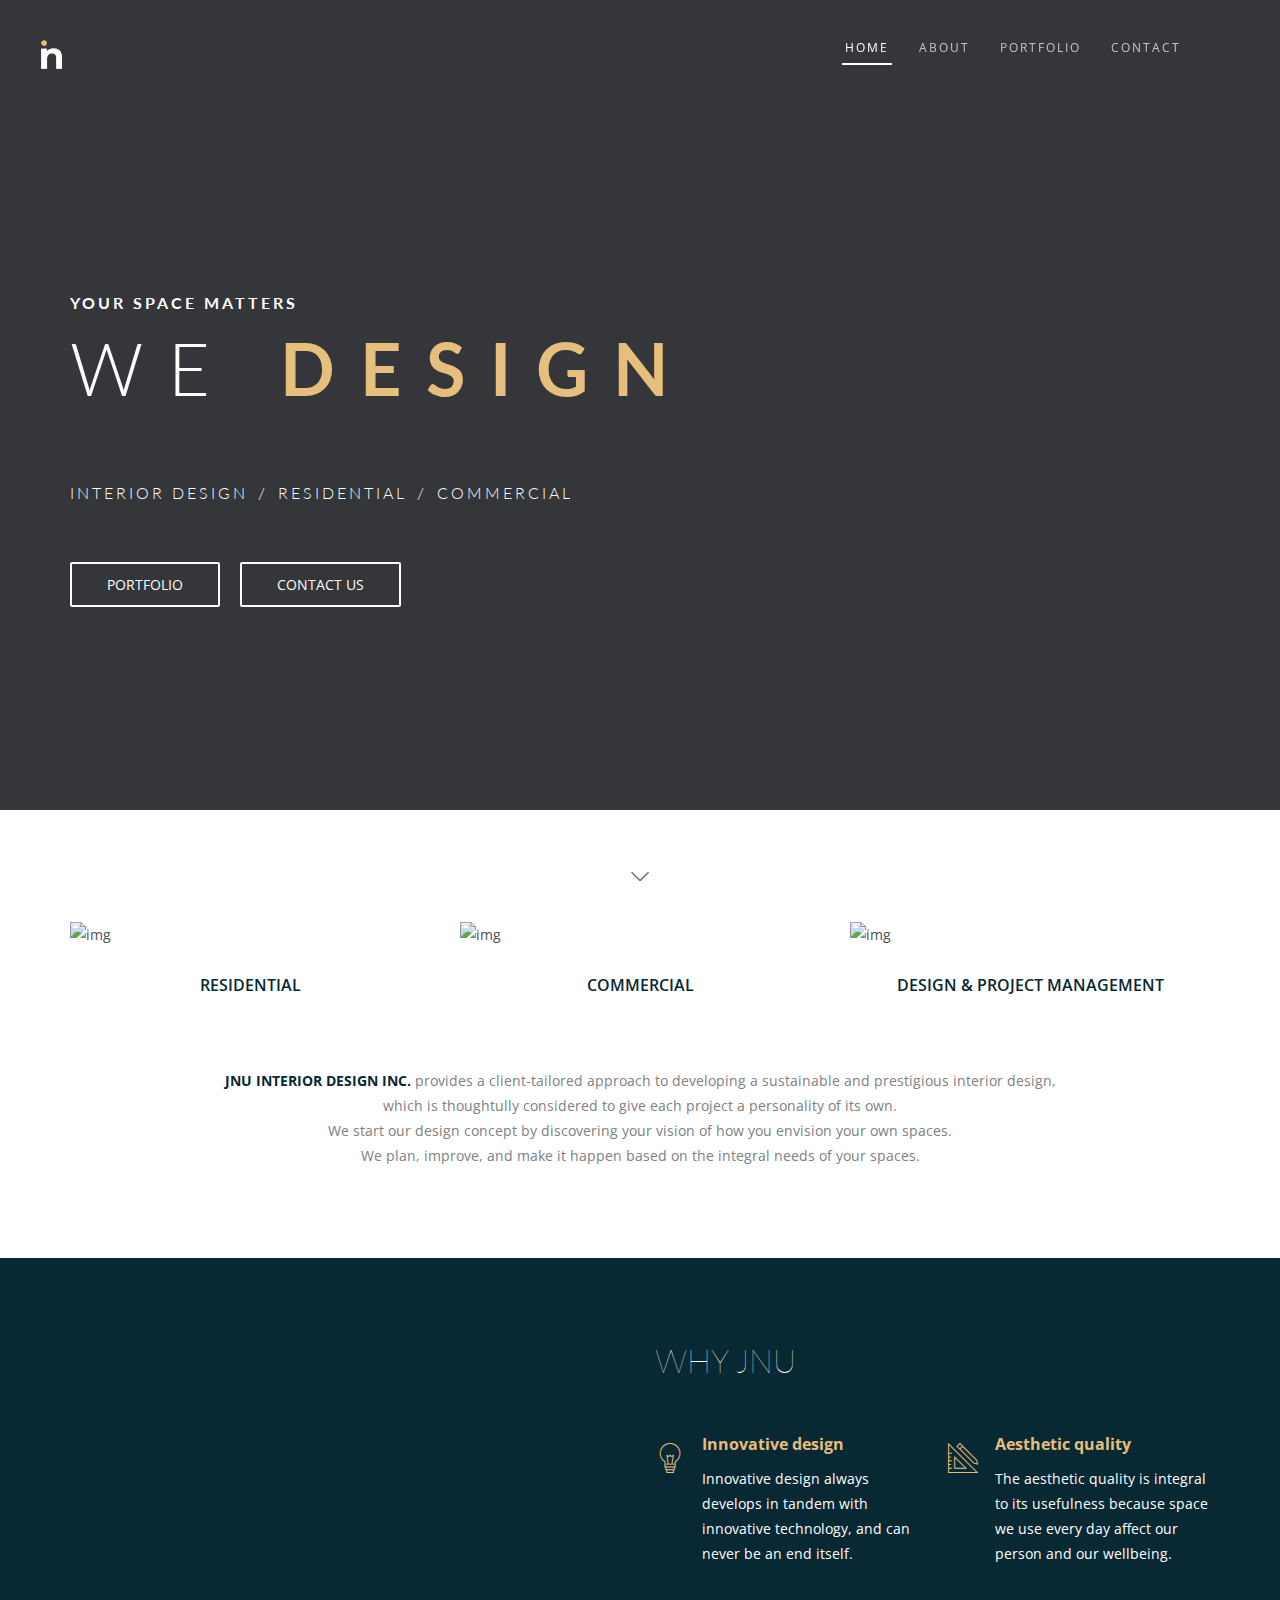
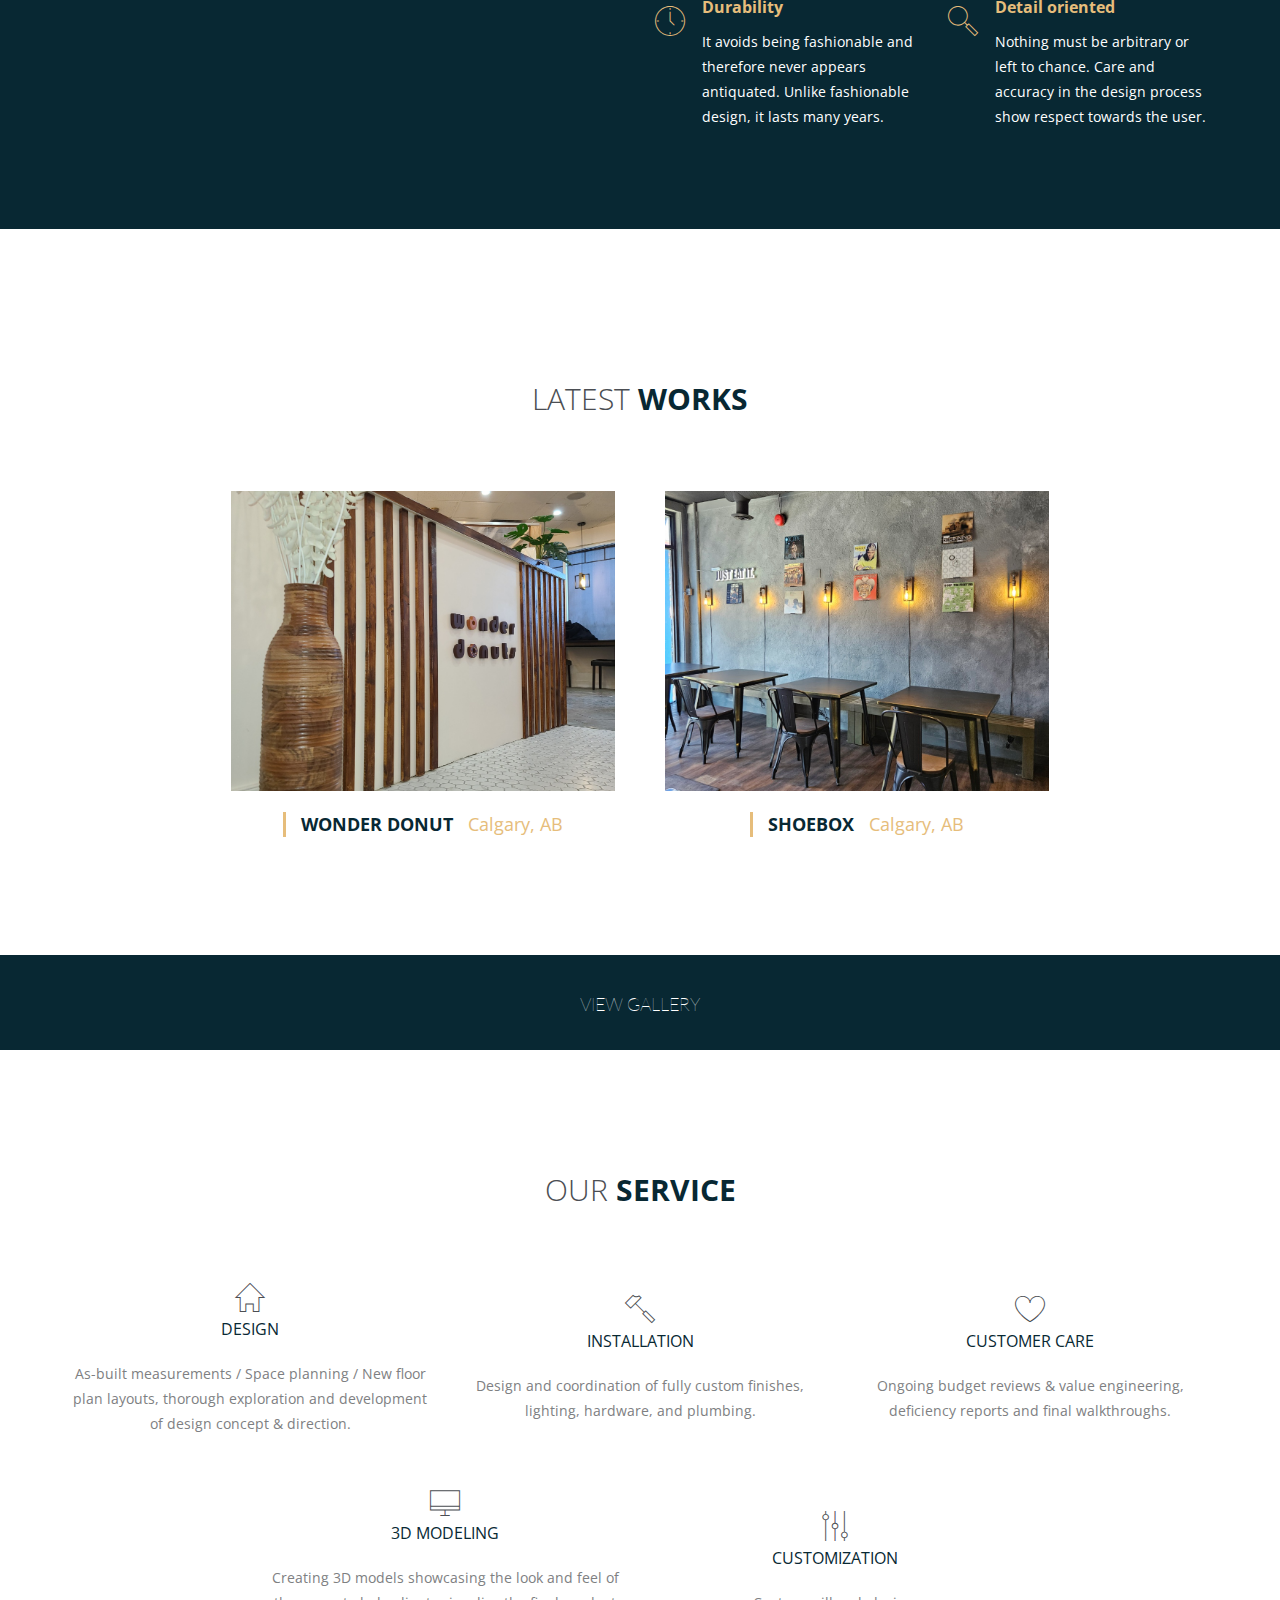
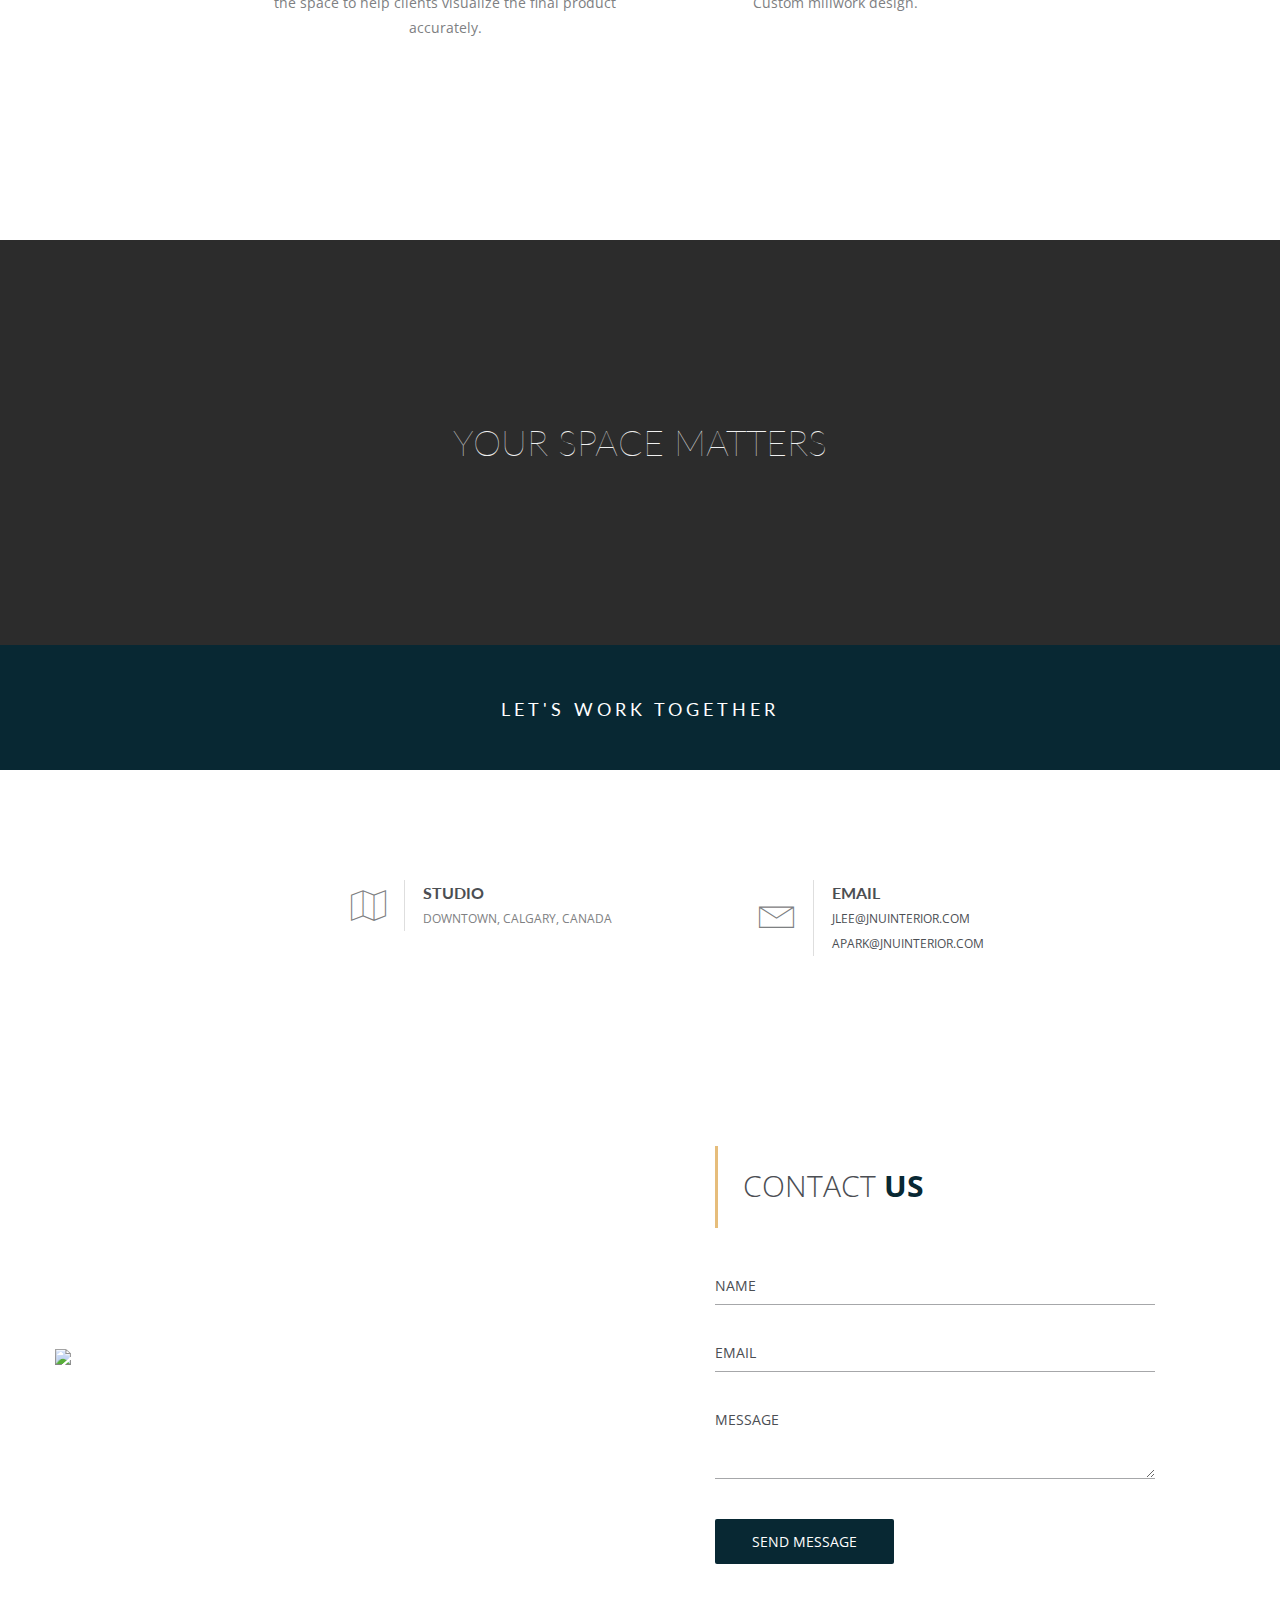
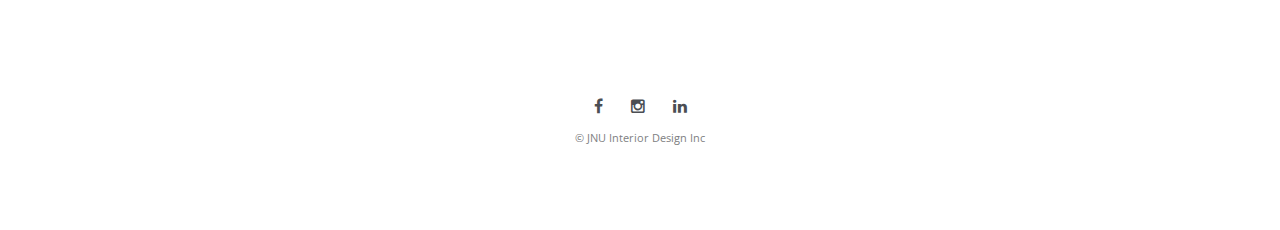
==== commit 1a901e95: "Add files via upload" ====
--- a/index.html
+++ b/index.html
@@ -75,7 +75,7 @@
       <div class="header-transporent-bg-black">	
         <!-- Vedio BG -->			
 				<video autoplay muted loop id="mainvideo">
-          <source src="images/JNU_2.mp4" type="video/mp4">
+          <source src="images/JNU.mp4" type="video/mp4">
         </video>
 
 				<!-- HEADER -->
@@ -214,7 +214,7 @@
                 </div>
                   
                 <div class="post-prev-title">
-                  <h3><a class="font-green">REDISDENTIAL</a></h3>
+                  <h3><a class="font-green">RESIDENTIAL</a></h3>
                 </div>
               
               </div>
@@ -247,7 +247,7 @@
               
             </div>
 
-            <div class="row">
+            <div class="row main-intro">
               <p class="mb-60 text-center">
                 <b class="font-green">JNU INTERIOR DESIGN INC.</b> provides a client-tailored approach to developing a sustainable and prestigious interior design,<br>
                 which is thoughtully considered to give each project a personality of its own. <br>
@@ -575,6 +575,7 @@
                   <div class="cis-text">
                     <h3><span class="bold">EMAIL</span></h3>
                     <p><a href="mailto:jlee@jnuinterior.com">JLEE@JNUINTERIOR.COM</a></p>
+                    <p><a href="mailto:jlee@jnuinterior.com">APARK@JNUINTERIOR.COM</a></p>
                   </div>
                 </div>
               </div>
--- a/css/style.css
+++ b/css/style.css
@@ -217,7 +217,7 @@
 /* #CSS RESET
  ===================================================================*/
 
- html, body, div, span, applet, object, iframe, a, abbr, acronym, address, big, cite, code, del, dfn, em, font, img, ins, kbd, q, s, samp, small, strike, strong, sub, sup, tt, var, b, u, i, center, dl, dt, dd, fieldset, form, label, legend, caption, tbody, tfoot, thead, tr, th, td {
+html, body, div, span, applet, object, iframe, a, abbr, acronym, address, big, cite, code, del, dfn, em, font, img, ins, kbd, q, s, samp, small, strike, strong, sub, sup, tt, var, b, u, i, center, dl, dt, dd, fieldset, form, label, legend, caption, tbody, tfoot, thead, tr, th, td {
 margin: 0;
 padding: 0;
 border: 0;
@@ -529,33 +529,48 @@
 }
 /* Page- portfolio
 =====================================================*/
+.slider-container {
+  display: flex;
+  gap: 20px;
+}
 .portfolio-title {
   margin-top: 150px;
 }
-.portfolio-cont .portfolio-img-box {
+.portfolio-cont {
+  width: 100%;
+  height: 550px;
+}
+.swiper {
+  width: 100%;
+  height: 100%;
   display: flex;
   justify-content: center;
   align-items: center;
-  list-style: none;
-  flex-wrap: wrap;
-  gap: 10px;
-}
-
-.portfolio-cont .portfolio-img-box a {
-  flex-basis: 22%;
-  height: 250px;
-  overflow: hidden;
-}
-.portfolio-cont .portfolio-img-box a img {
+}
+
+.swiper-slide {
+  width: 100% !important;
+  padding: 0 10%;
+  display: flex;
+  justify-content: center;
+  align-items: center;
+}
+
+.swiper-slide img {
+  display: block;
   width: 100%;
   height: 100%;
   object-fit: cover;
-  -webkit-transition: all .4s ease-in-out;
-  -o-transition: all .4s ease-in-out;
-  transition: all .4s ease-in-out;
-}
-.portfolio-cont .portfolio-img-box a img:hover {
-  scale: 1.1;
+}
+
+.swiper-pagination {
+  --swiper-pagination-color: #e6bd7b !important;
+}
+.swiper-button-next, .swiper-button-prev {
+  --swiper-navigation-color: #e6bd7b !important;
+}
+.mobile-slide {
+
 }
 /* #SEARCH NEW
 ================================================== */
@@ -1130,7 +1145,36 @@
 
 
 /*==========  Mobile  ==========*/
+@media only screen and (max-width : 383px) and (min-width : 280px) {
+  .local-scroll-cont {
+    visibility: hidden;
+  }  
+  .contactinfo .cis-text{
+      width: 60%;
+      height: auto;
+    }
+    .contactinfo .cis-icon {
+      width: 40%;
+    }
+    #service .main-intro p {
+      font-size: 15px !important;
+      padding: 0 20px;
+    }
+    #service .main-intro p b {
+      font-size: 20px !important;
+      display: block;
+      margin-bottom: 15px;
+      border-left: 3px solid #e6bd7b;
+      padding: 0 7px !important;
+    }
+    .home-bg .opacity-scroll2 {
+      margin-top: 100px;
+    }
+}
 @media only screen and (max-width : 478px) {
+  .local-scroll-cont {
+    visibility: hidden;
+  }  
 	.slider-bg-white-cap {
 		display:block;
 		visibility:visible;
@@ -1246,6 +1290,79 @@
     margin-top: 0;
     display: flex;
     flex-direction: column-reverse;
+  }
+  #service {
+    padding-top: 50px;
+    padding-bottom: 50px;
+  }
+  #service .row>.col-sm-6 {
+    display: flex;
+    flex-direction: row-reverse;
+    justify-content: space-between;
+    align-items: center;
+    padding-bottom: 20px;
+    overflow: hidden;
+  }
+  #service .row .post-prev-img {
+    width: 160px !important;
+    height: 120px;
+    overflow: hidden;
+    display: flex;
+    justify-content: center;
+    align-items: center;
+    margin: 0 !important;
+  }
+  #service .row .post-prev-img img {
+    width: 100%;
+    height: 100%;
+    object-fit: fill;
+  }
+  #service .row .post-prev-title {
+    border-left: 3px solid #e6bd7b;
+    padding: 5px 10px;
+    width: 50% !important;
+  }
+  #service .row .post-prev-title h3 {
+    text-align: left;
+  }
+  #service .container {
+    display: flex;
+    flex-direction: column-reverse;
+  }
+  #service .main-intro p {
+    font-size: 17px;
+    padding: 0 20px;
+    line-height: 30px;
+  }
+  #service .main-intro p b {
+    font-size: 23px;
+    display: block;
+    margin-bottom: 15px;
+    border-left: 3px solid #e6bd7b;
+    padding: 10px 0;
+  }
+  .slider-container {
+    padding: 0 !important;
+    width: 100%;
+    display: flex;
+    flex-direction: column;
+    align-items: center;
+    justify-content: center;
+  }
+  .portfolio-cont {
+    width: 100%;
+    height: 250px;
+  }
+  .swiper-slide {
+    width: auto !important;
+    padding: 0 !important;
+  }
+  .swiper-slide img {
+    display: block;
+    width: auto;
+    height: 100%;
+    object-fit: cover;
+    object-position: center !important;
   }
 }
 
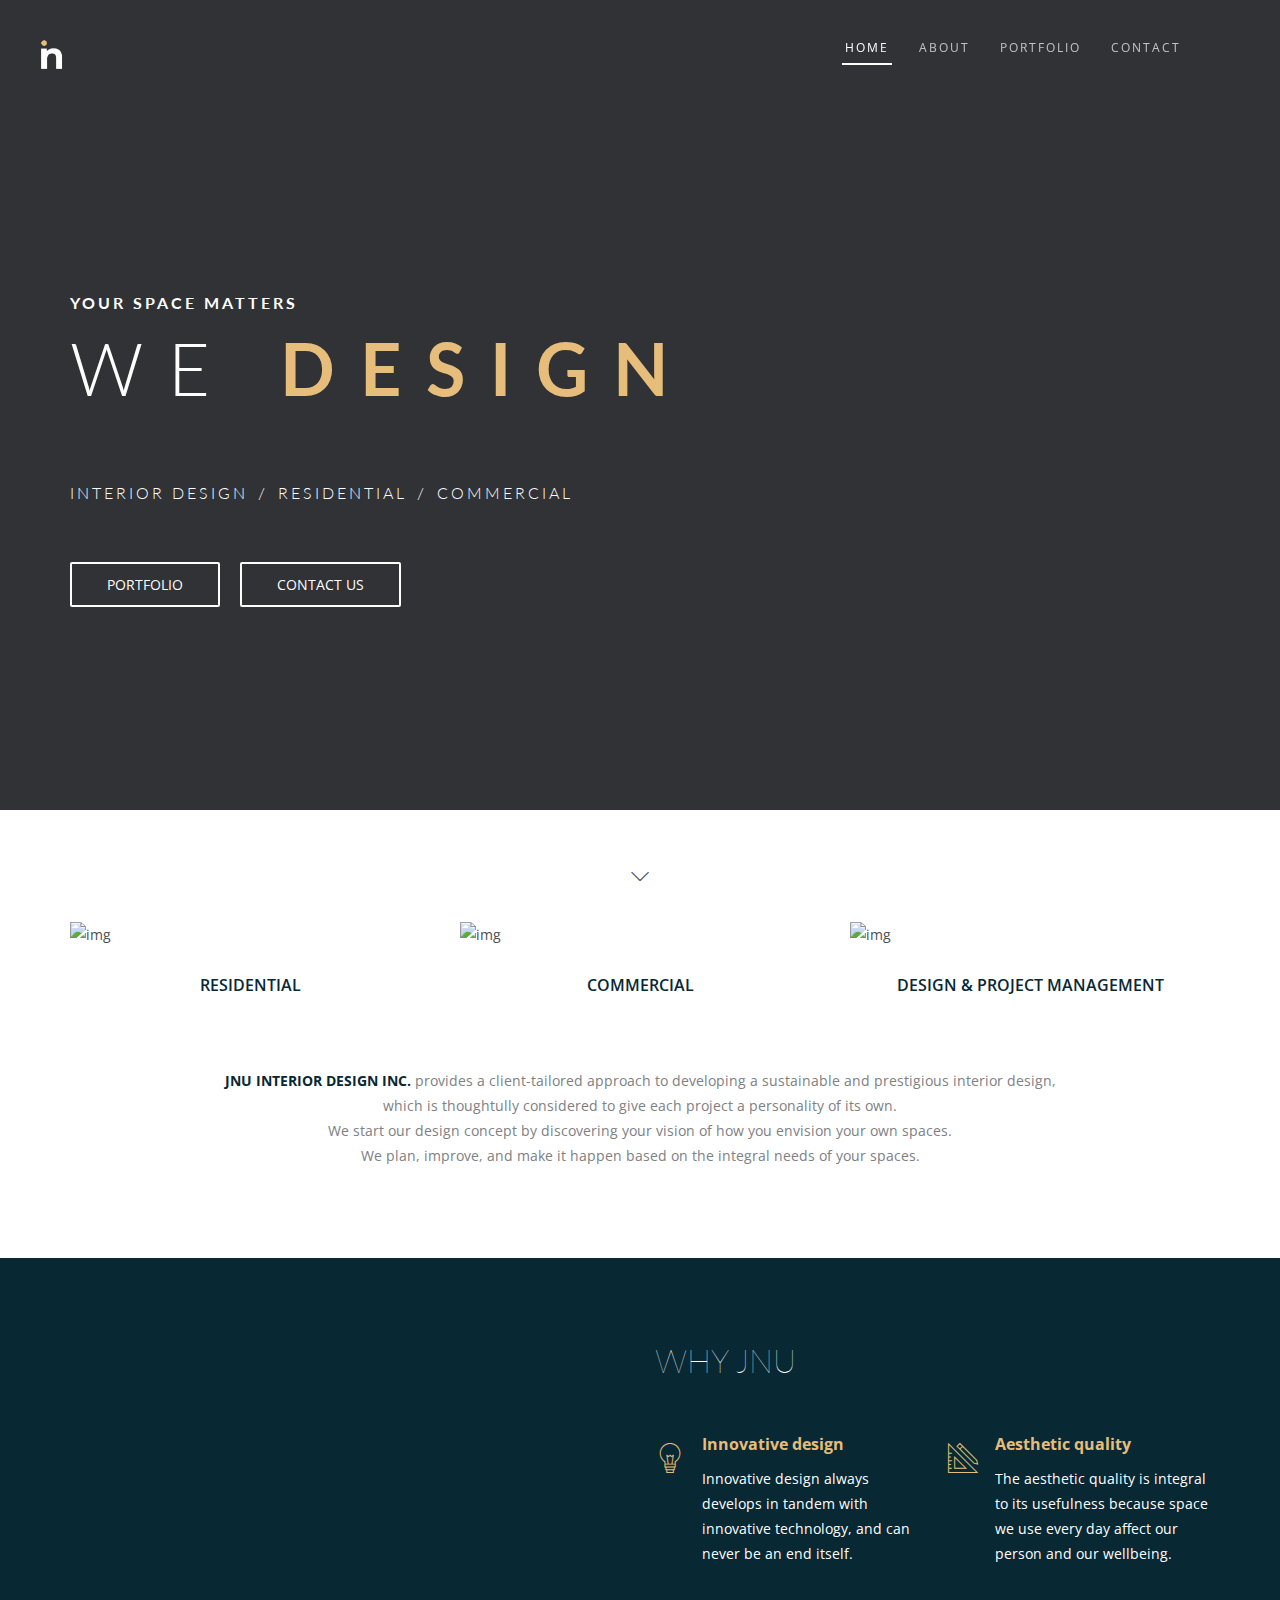
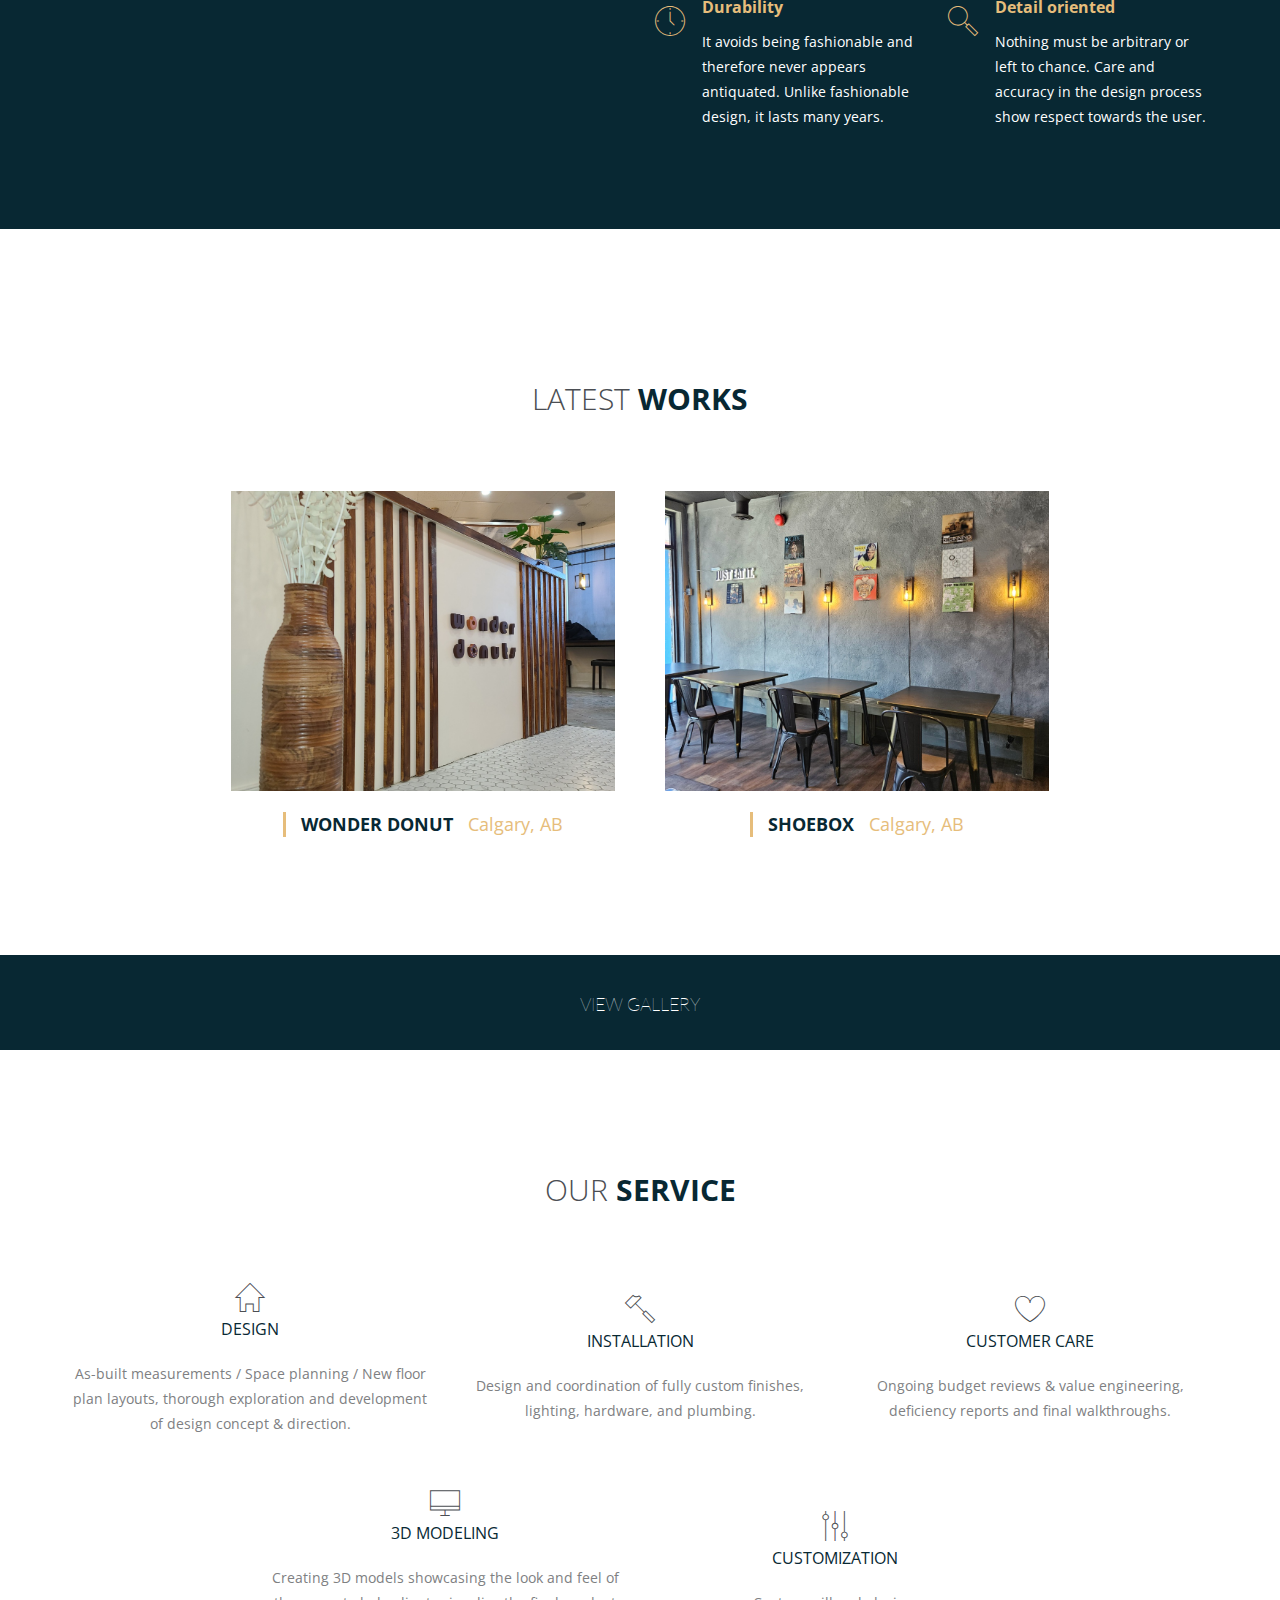
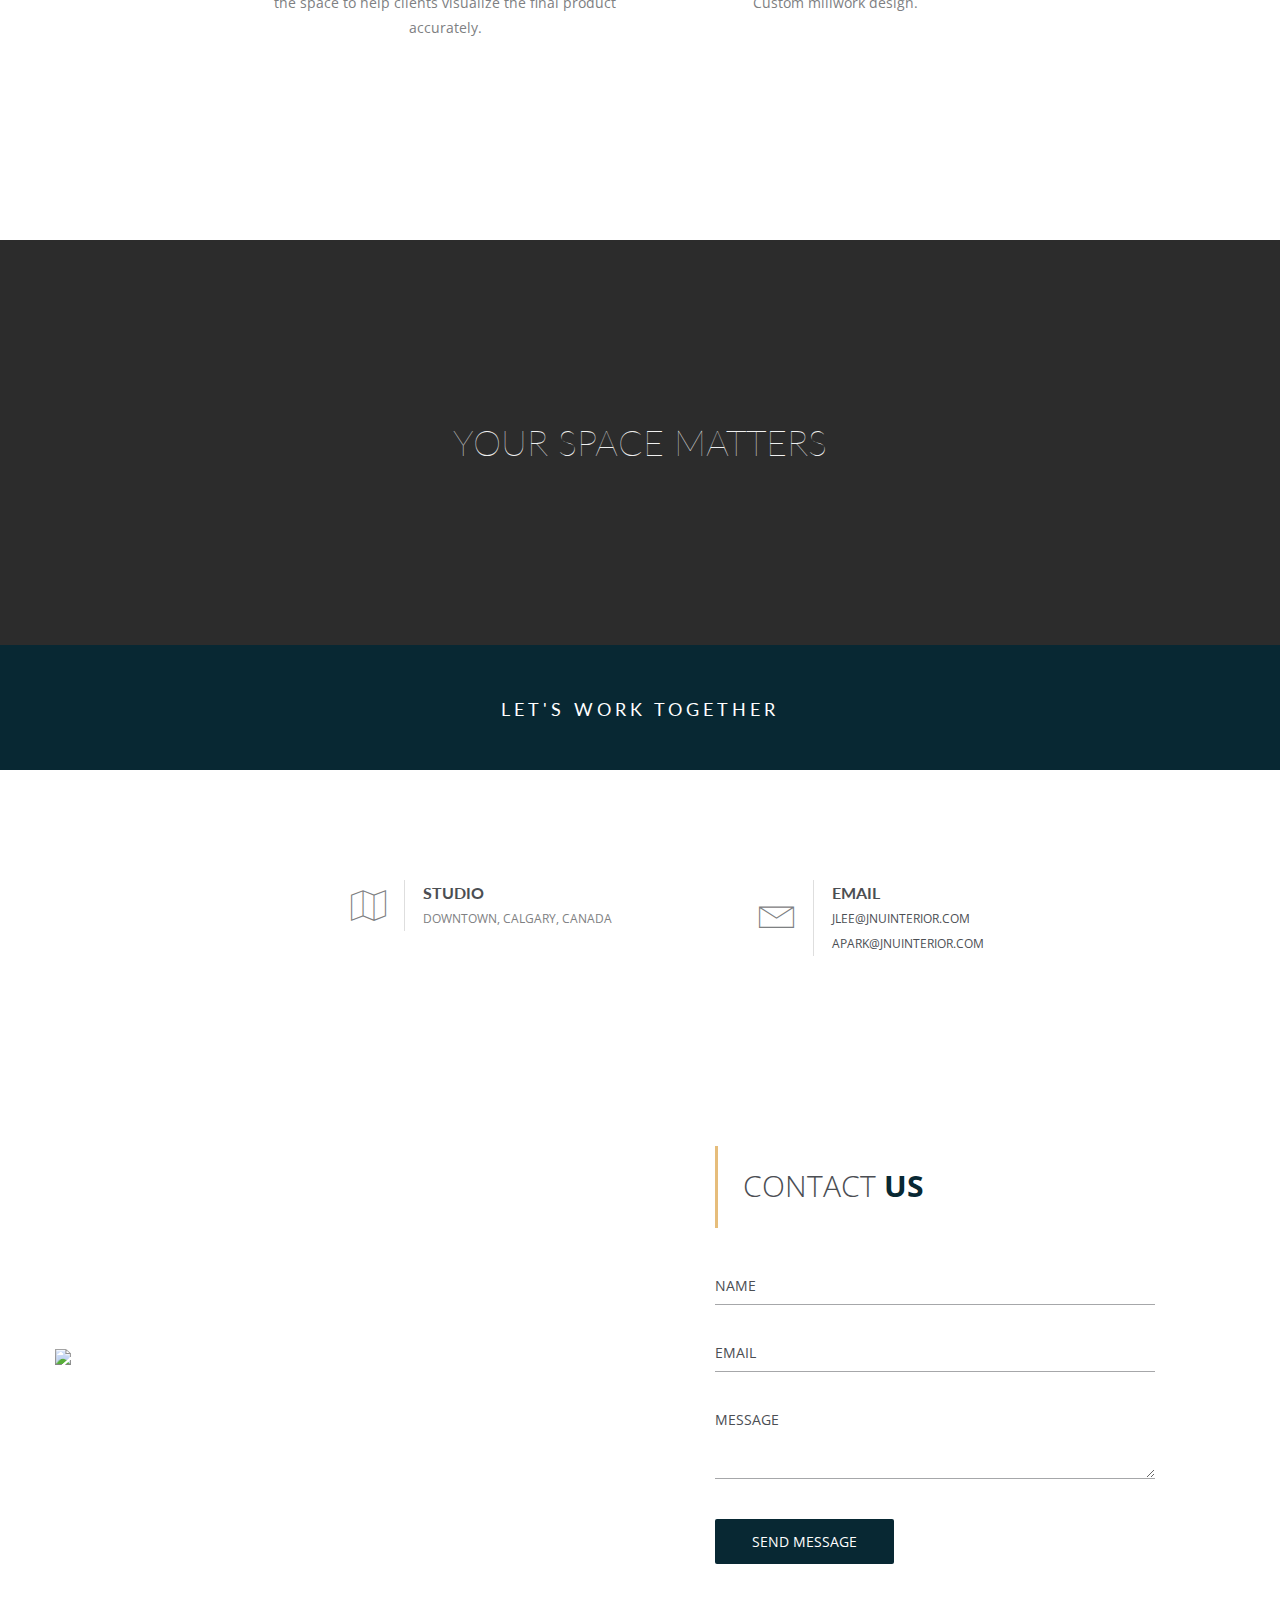
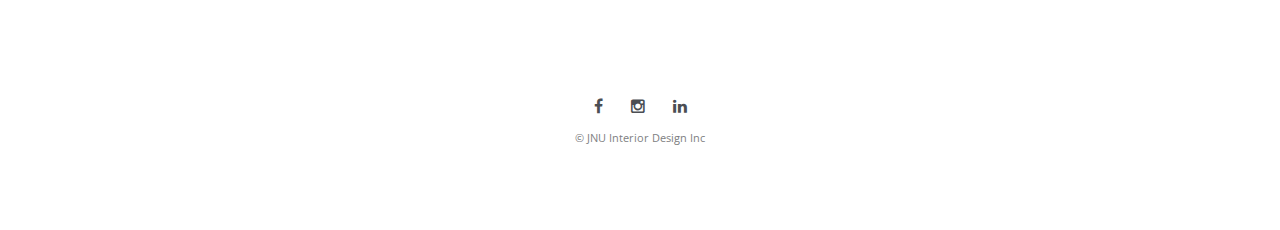
==== commit e86ce8a9: "Update index.html" ====
--- a/index.html
+++ b/index.html
@@ -74,7 +74,7 @@
         
       <div class="header-transporent-bg-black">	
         <!-- Vedio BG -->			
-				<video autoplay muted loop id="mainvideo">
+				<video autoplay muted loop playsinline id="mainvideo">
           <source src="images/JNU.mp4" type="video/mp4">
         </video>
 
@@ -725,6 +725,9 @@
       }
     });
     </script>
+<script>
+	document.querySelector("video").play();
+</script>
 	
 	</body>
 </html>		
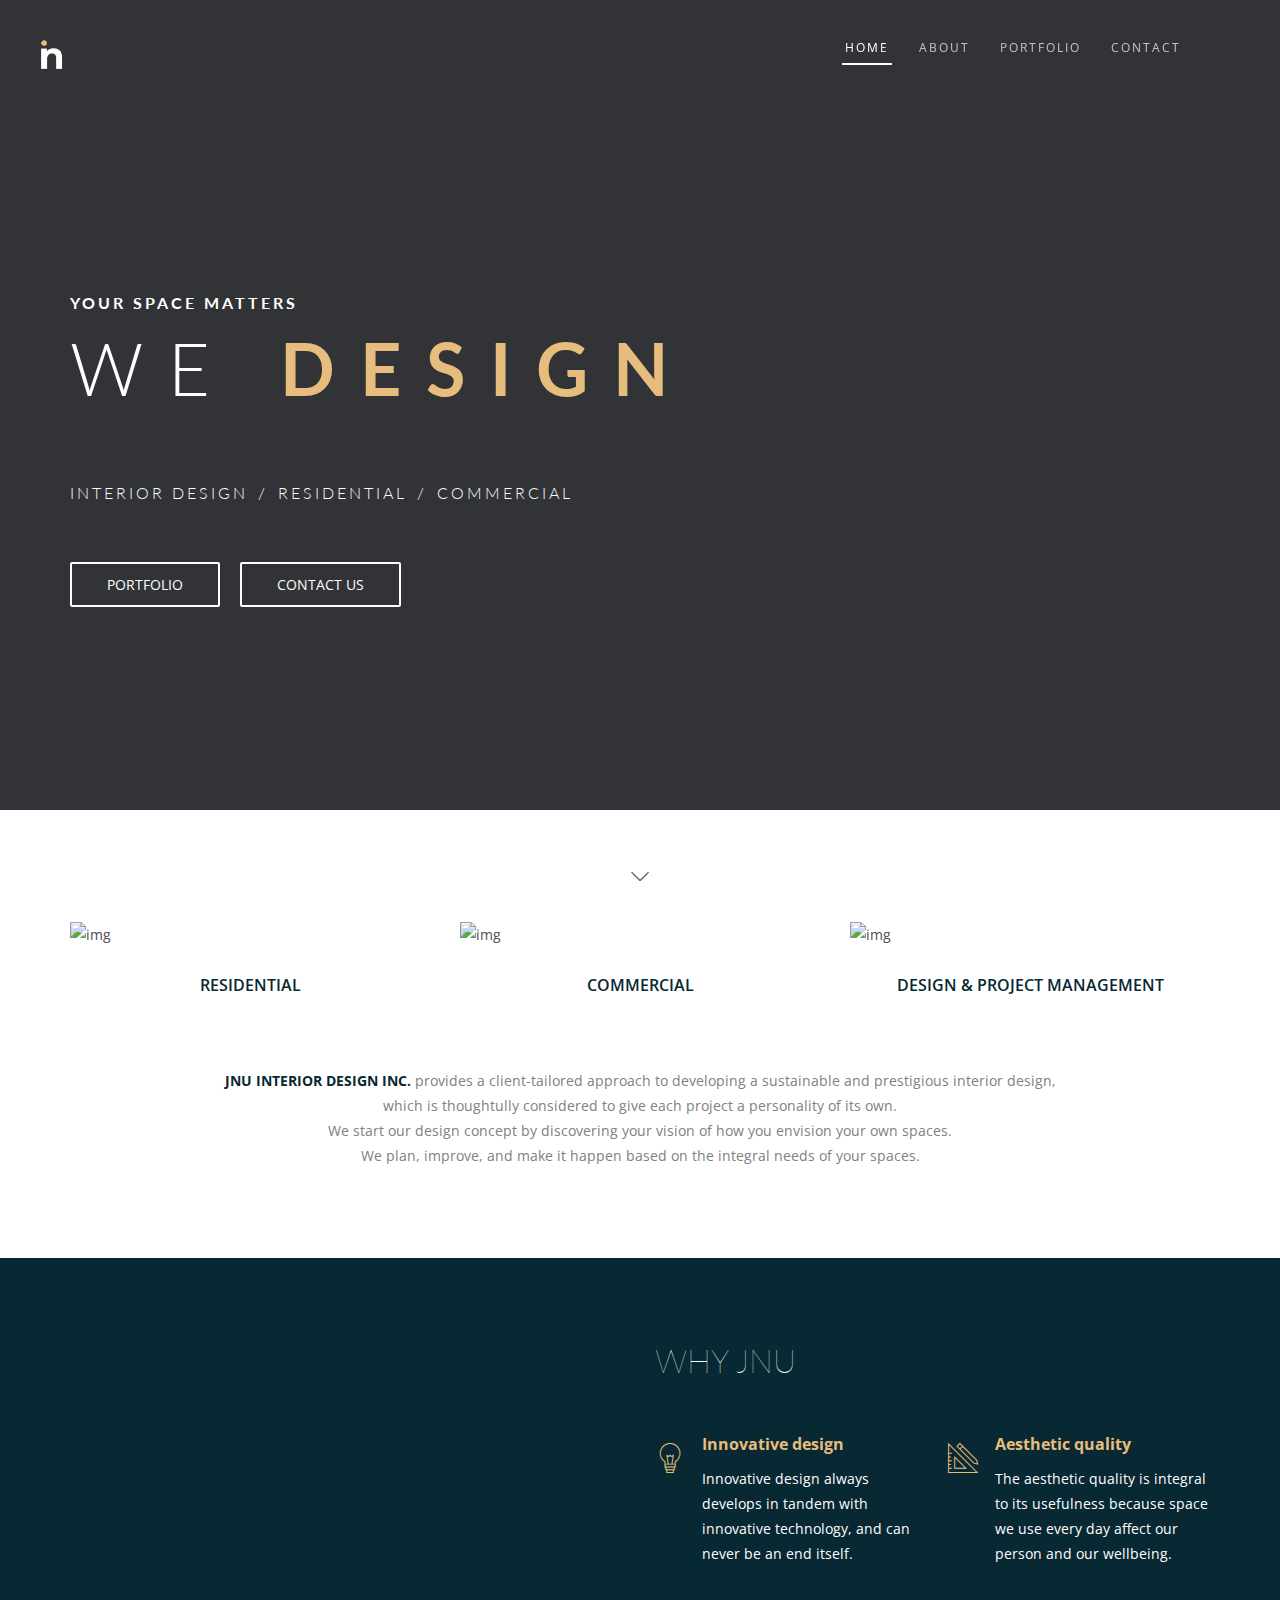
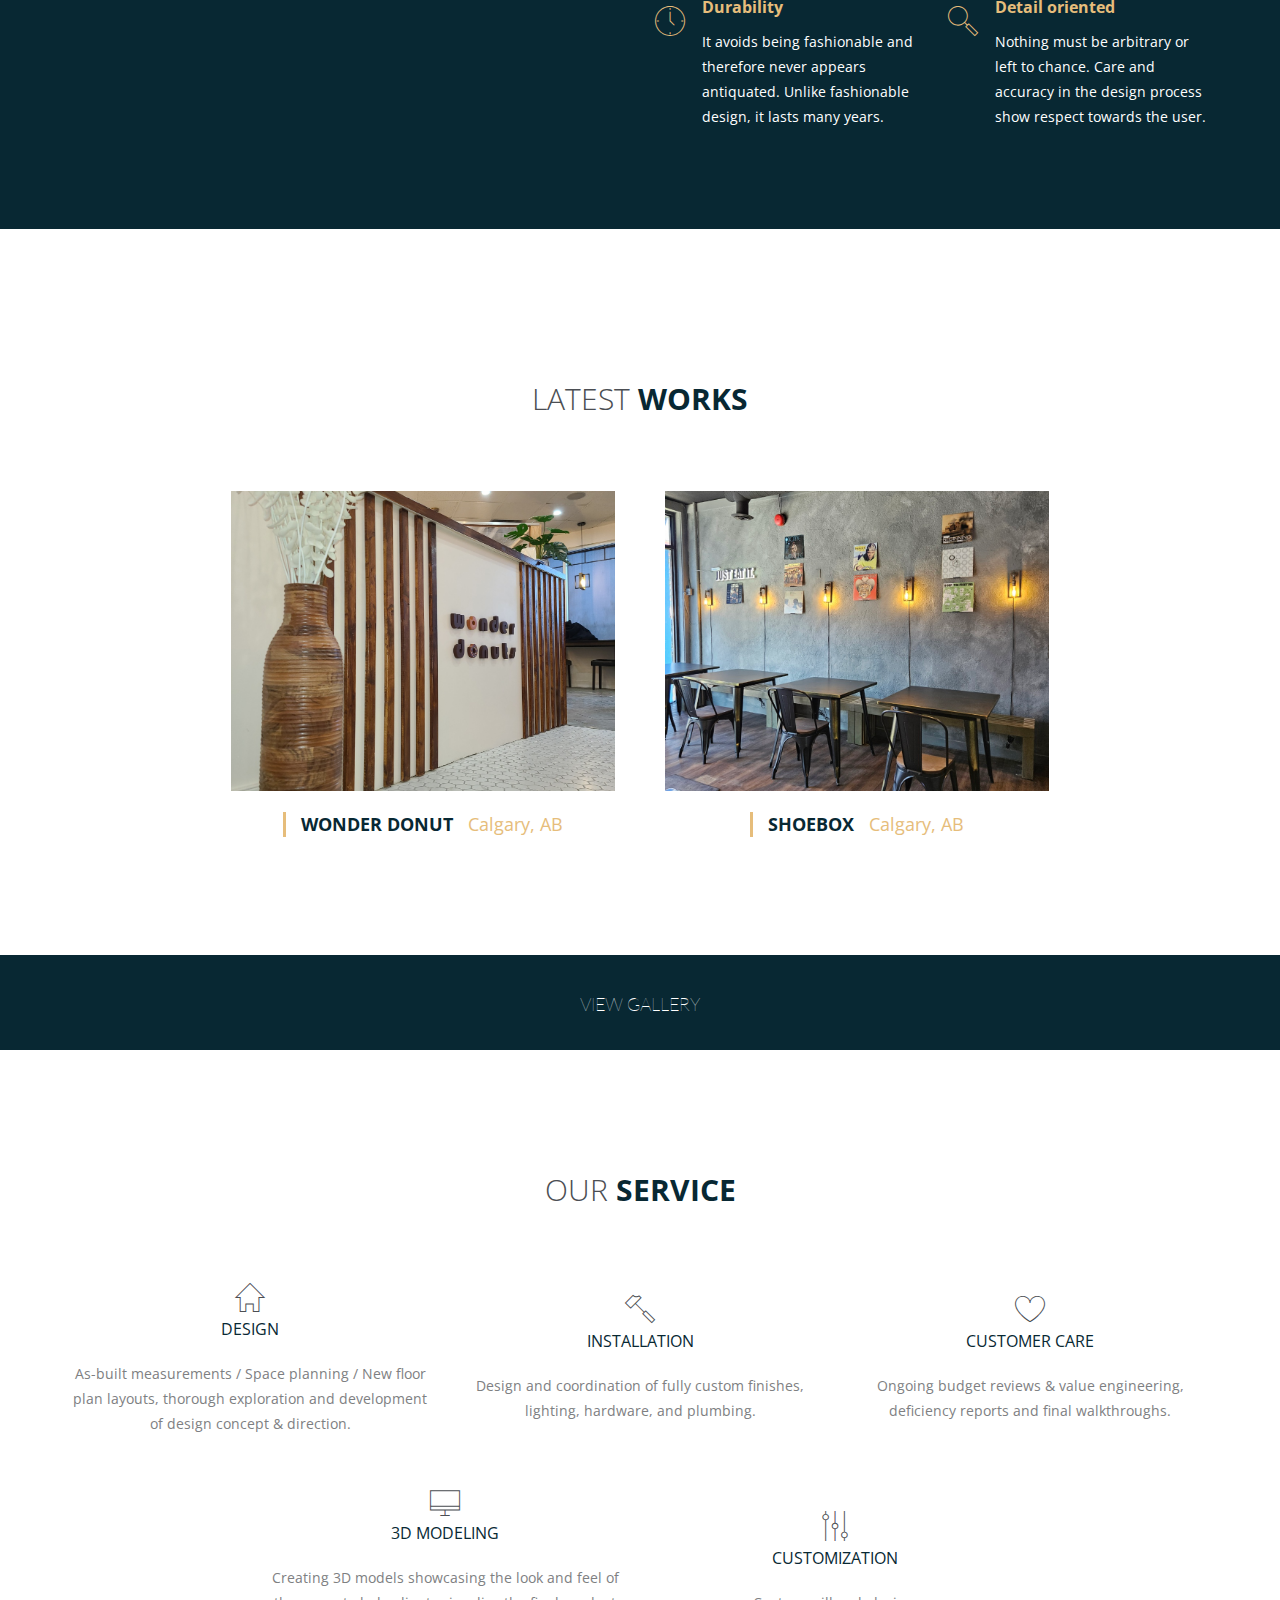
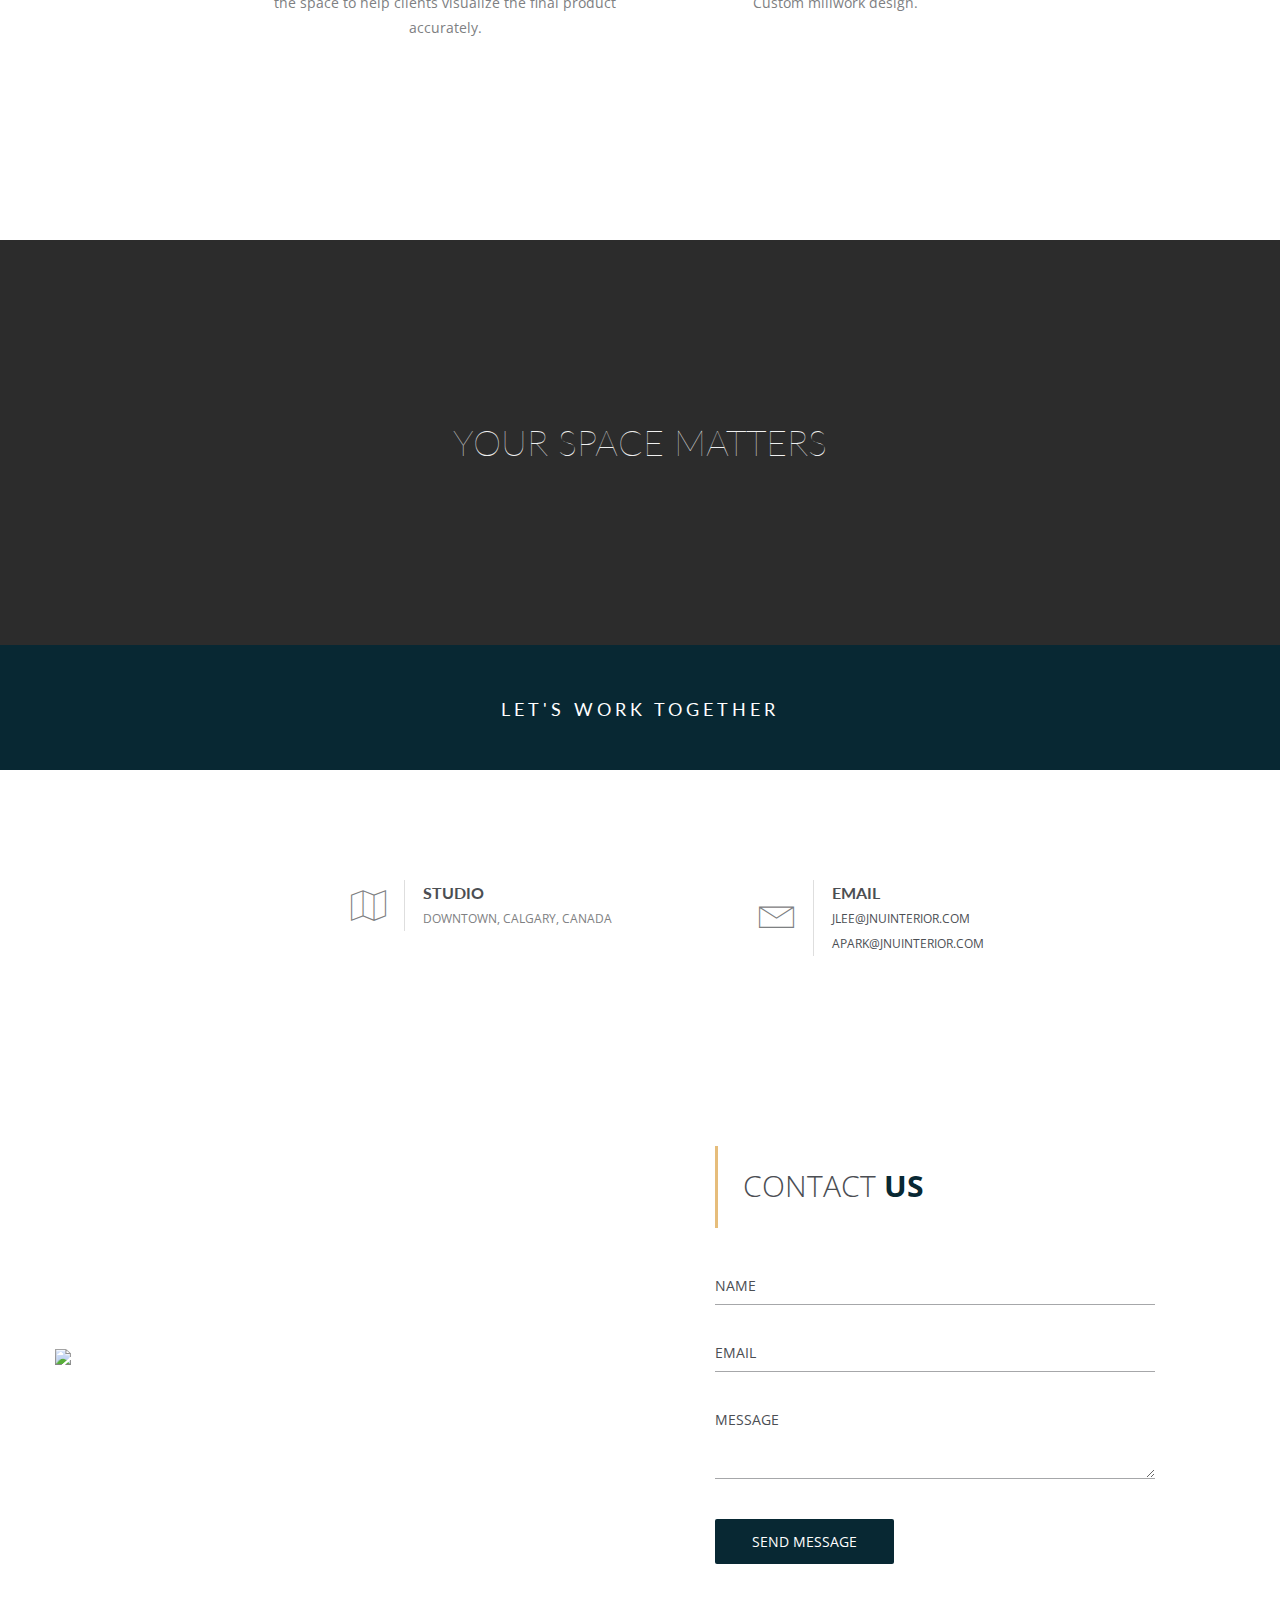
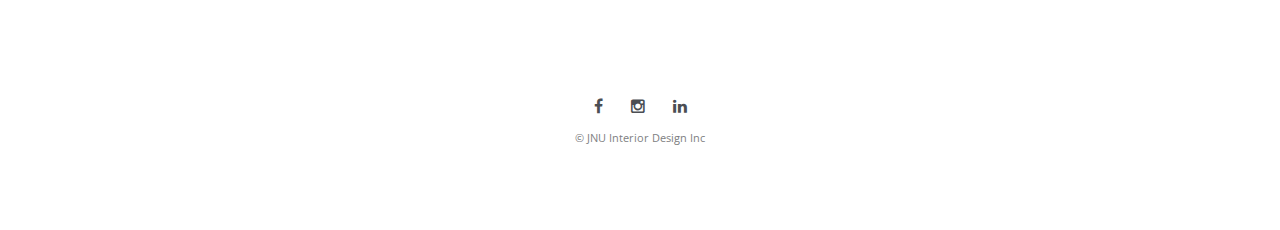
==== commit 3fa88409: "Update index.html" ====
--- a/index.html
+++ b/index.html
@@ -74,7 +74,7 @@
         
       <div class="header-transporent-bg-black">	
         <!-- Vedio BG -->			
-				<video autoplay muted loop playsinline id="mainvideo">
+				<video autoplay loop playsinline id="mainvideo">
           <source src="images/JNU.mp4" type="video/mp4">
         </video>
 
@@ -725,9 +725,6 @@
       }
     });
     </script>
-<script>
-	document.querySelector("video").play();
-</script>
 	
 	</body>
 </html>		
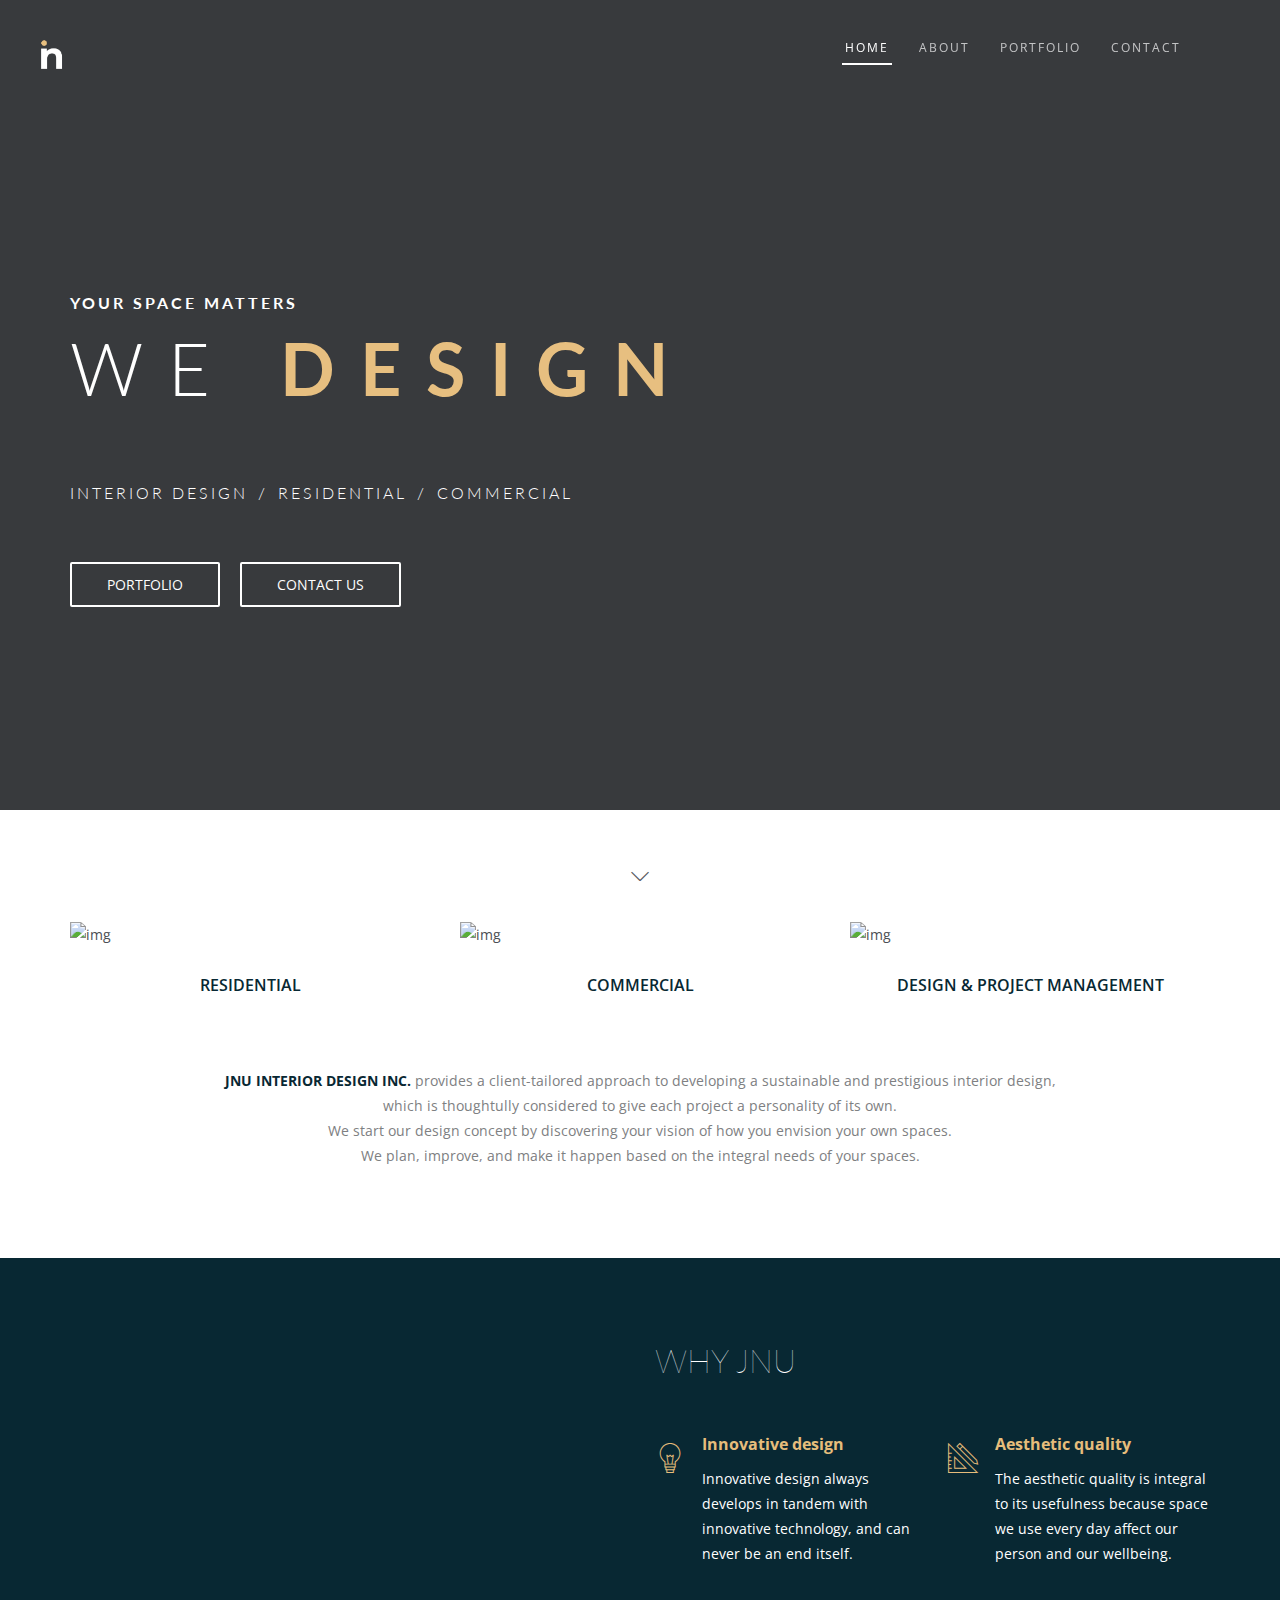
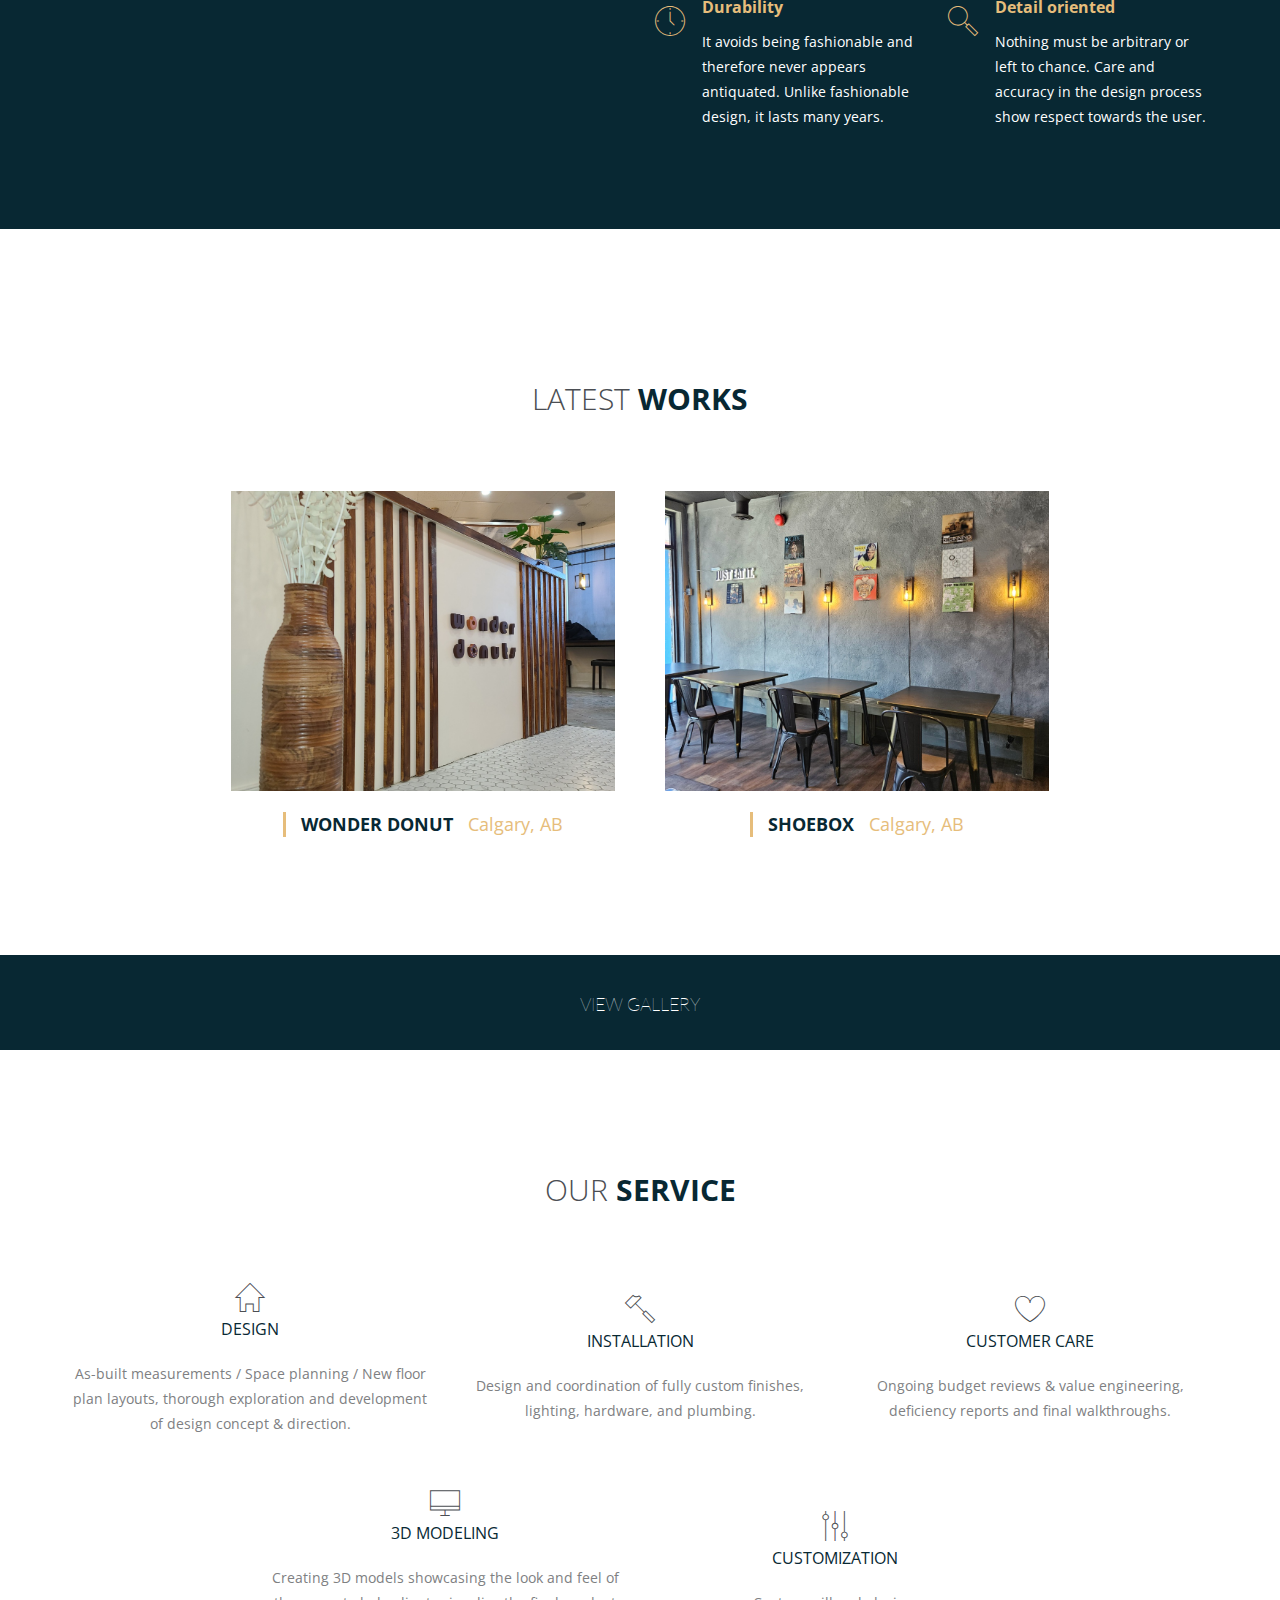
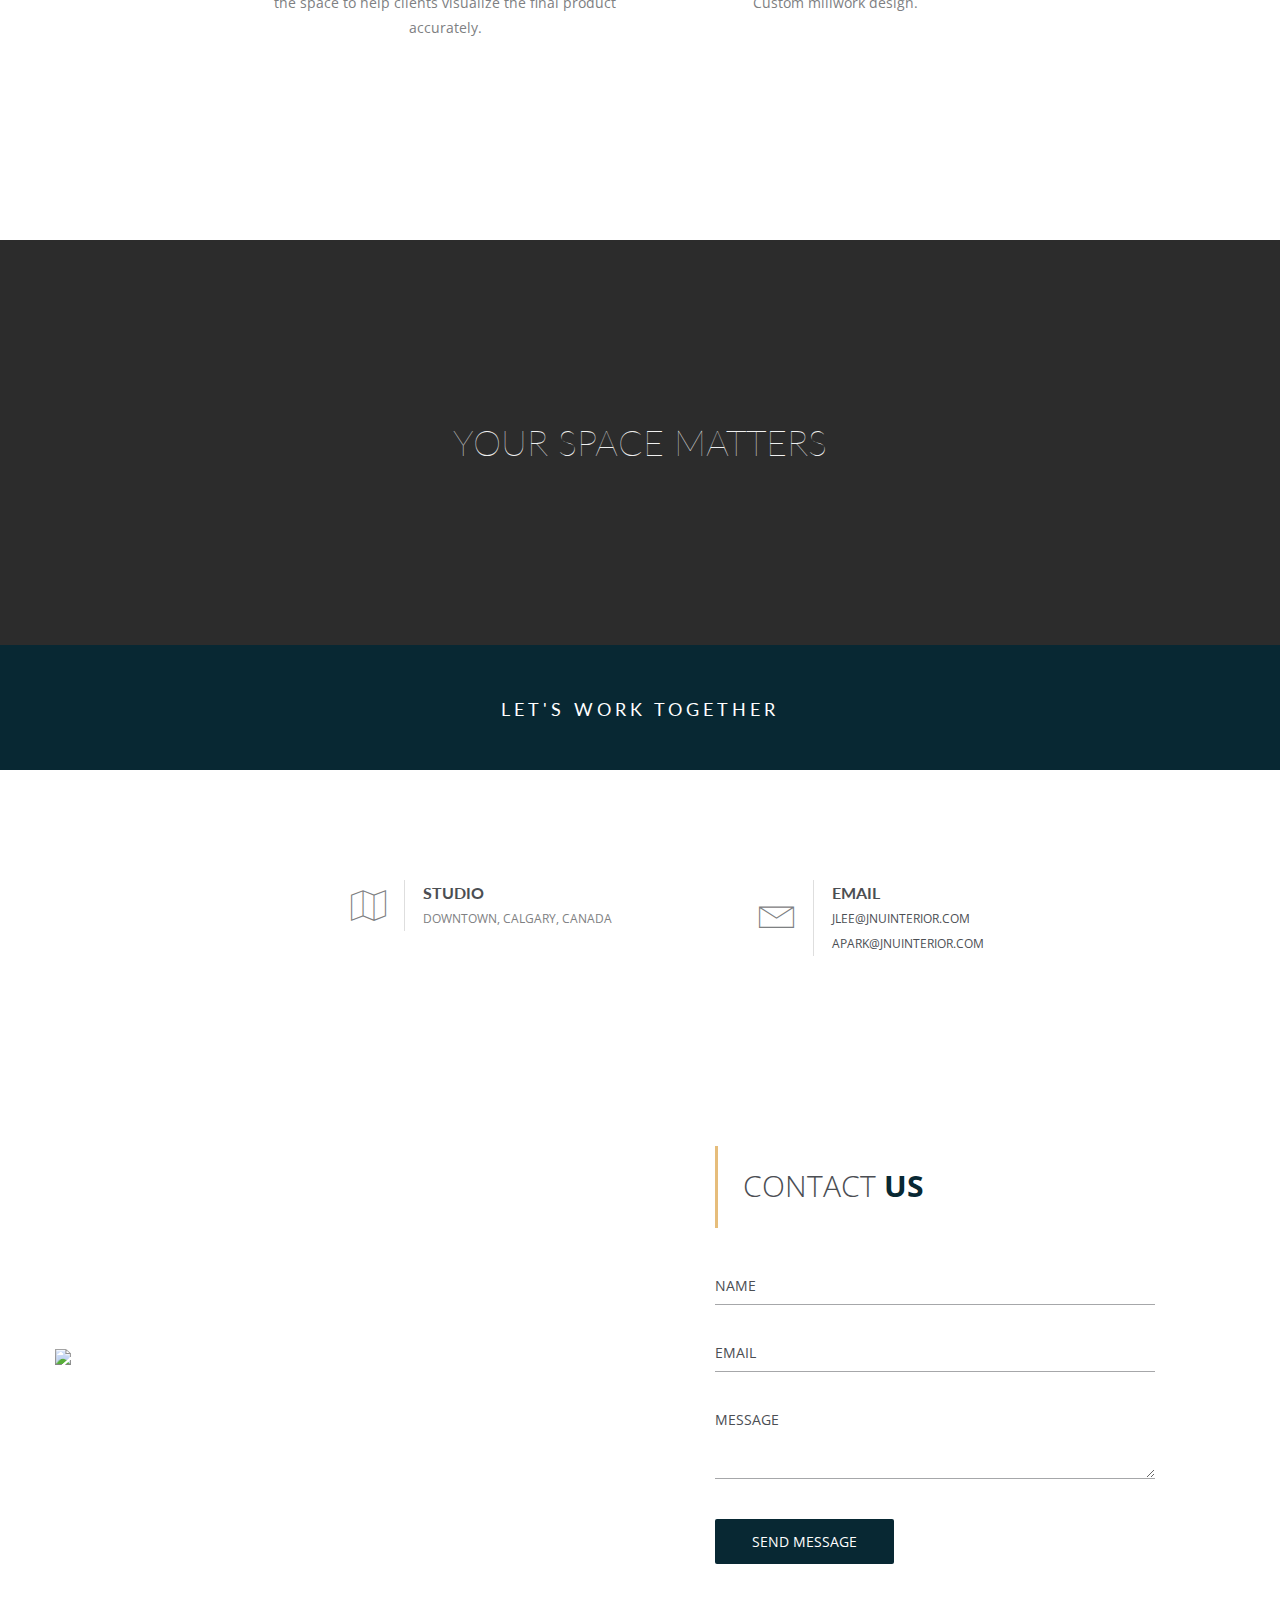
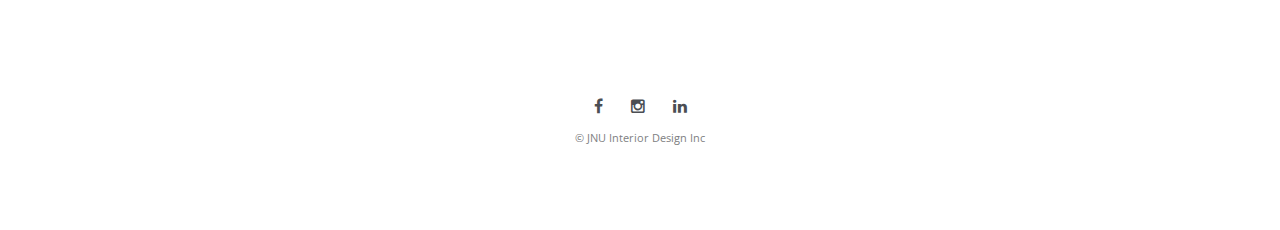
==== commit 89157b21: "Add files via upload" ====
--- a/index.html
+++ b/index.html
@@ -74,7 +74,7 @@
         
       <div class="header-transporent-bg-black">	
         <!-- Vedio BG -->			
-				<video autoplay loop playsinline id="mainvideo">
+				<video autoplay muted loop id="mainvideo">
           <source src="images/JNU.mp4" type="video/mp4">
         </video>
 
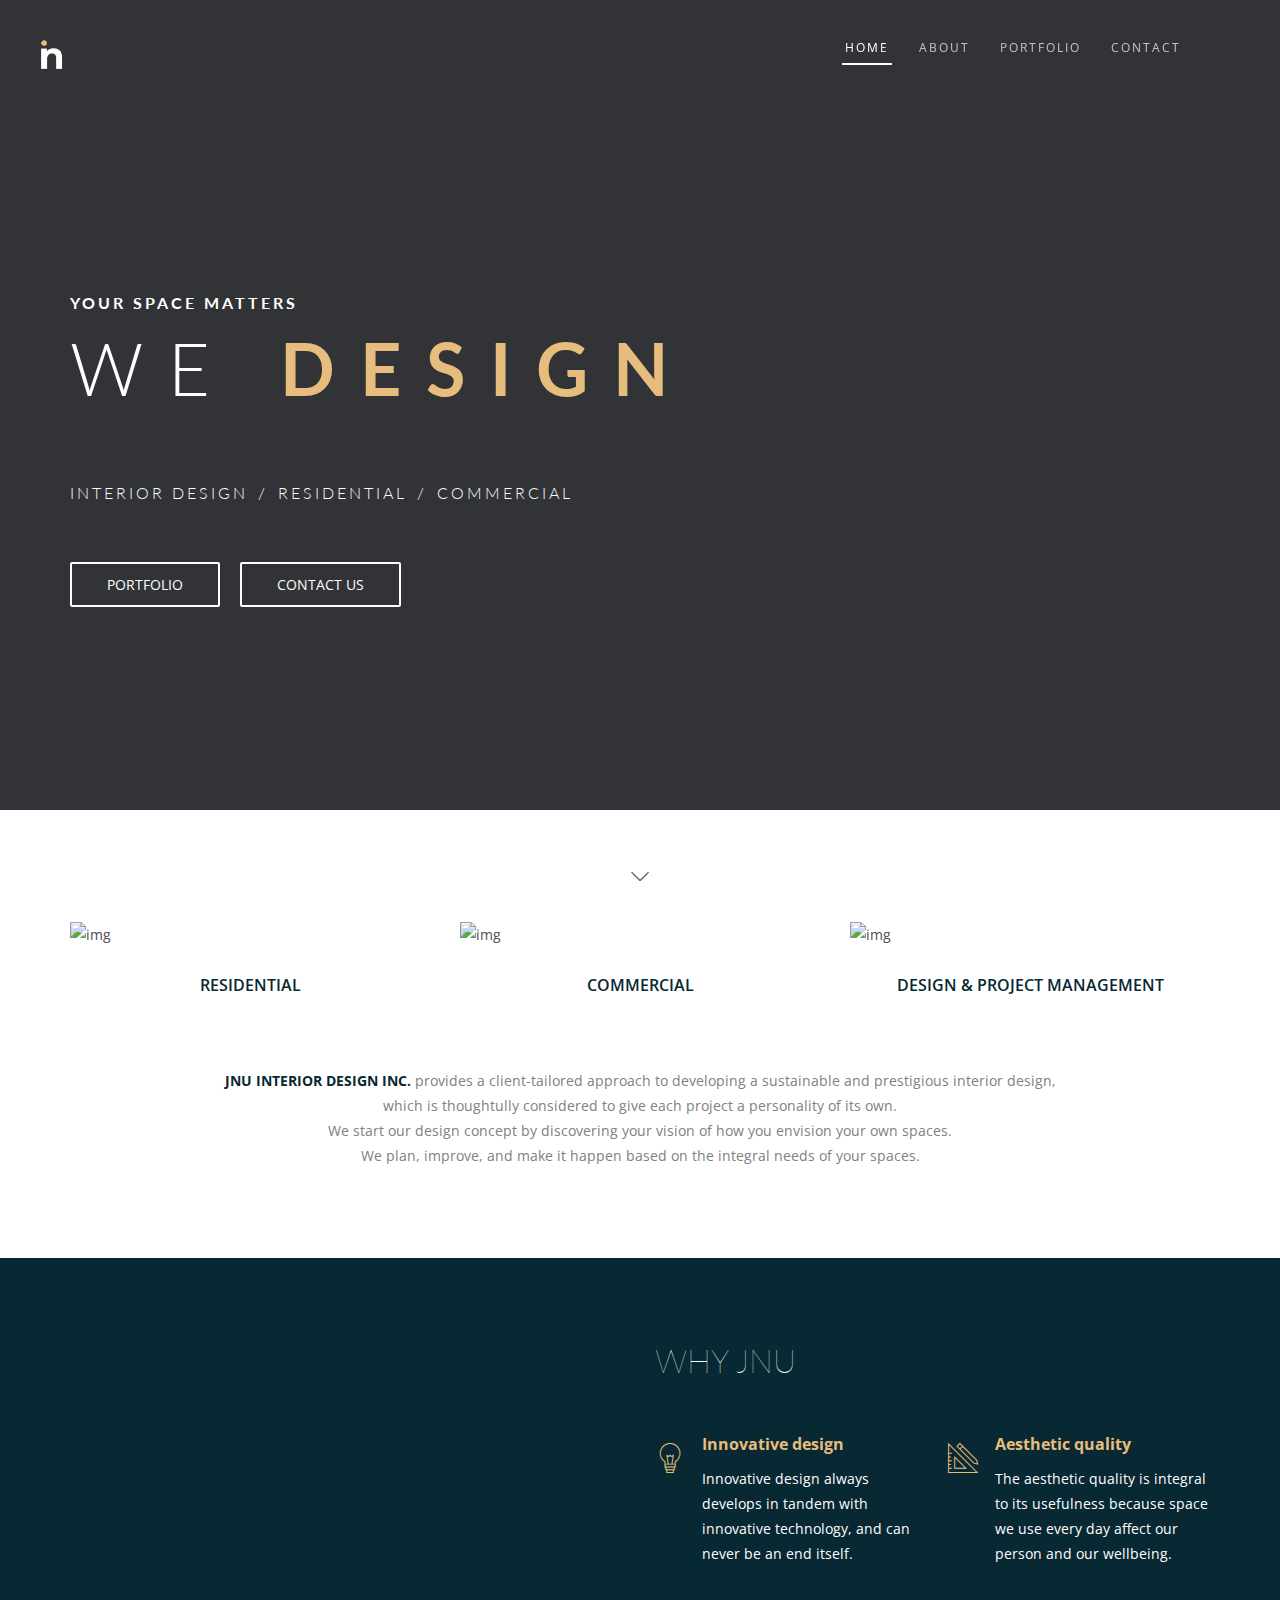
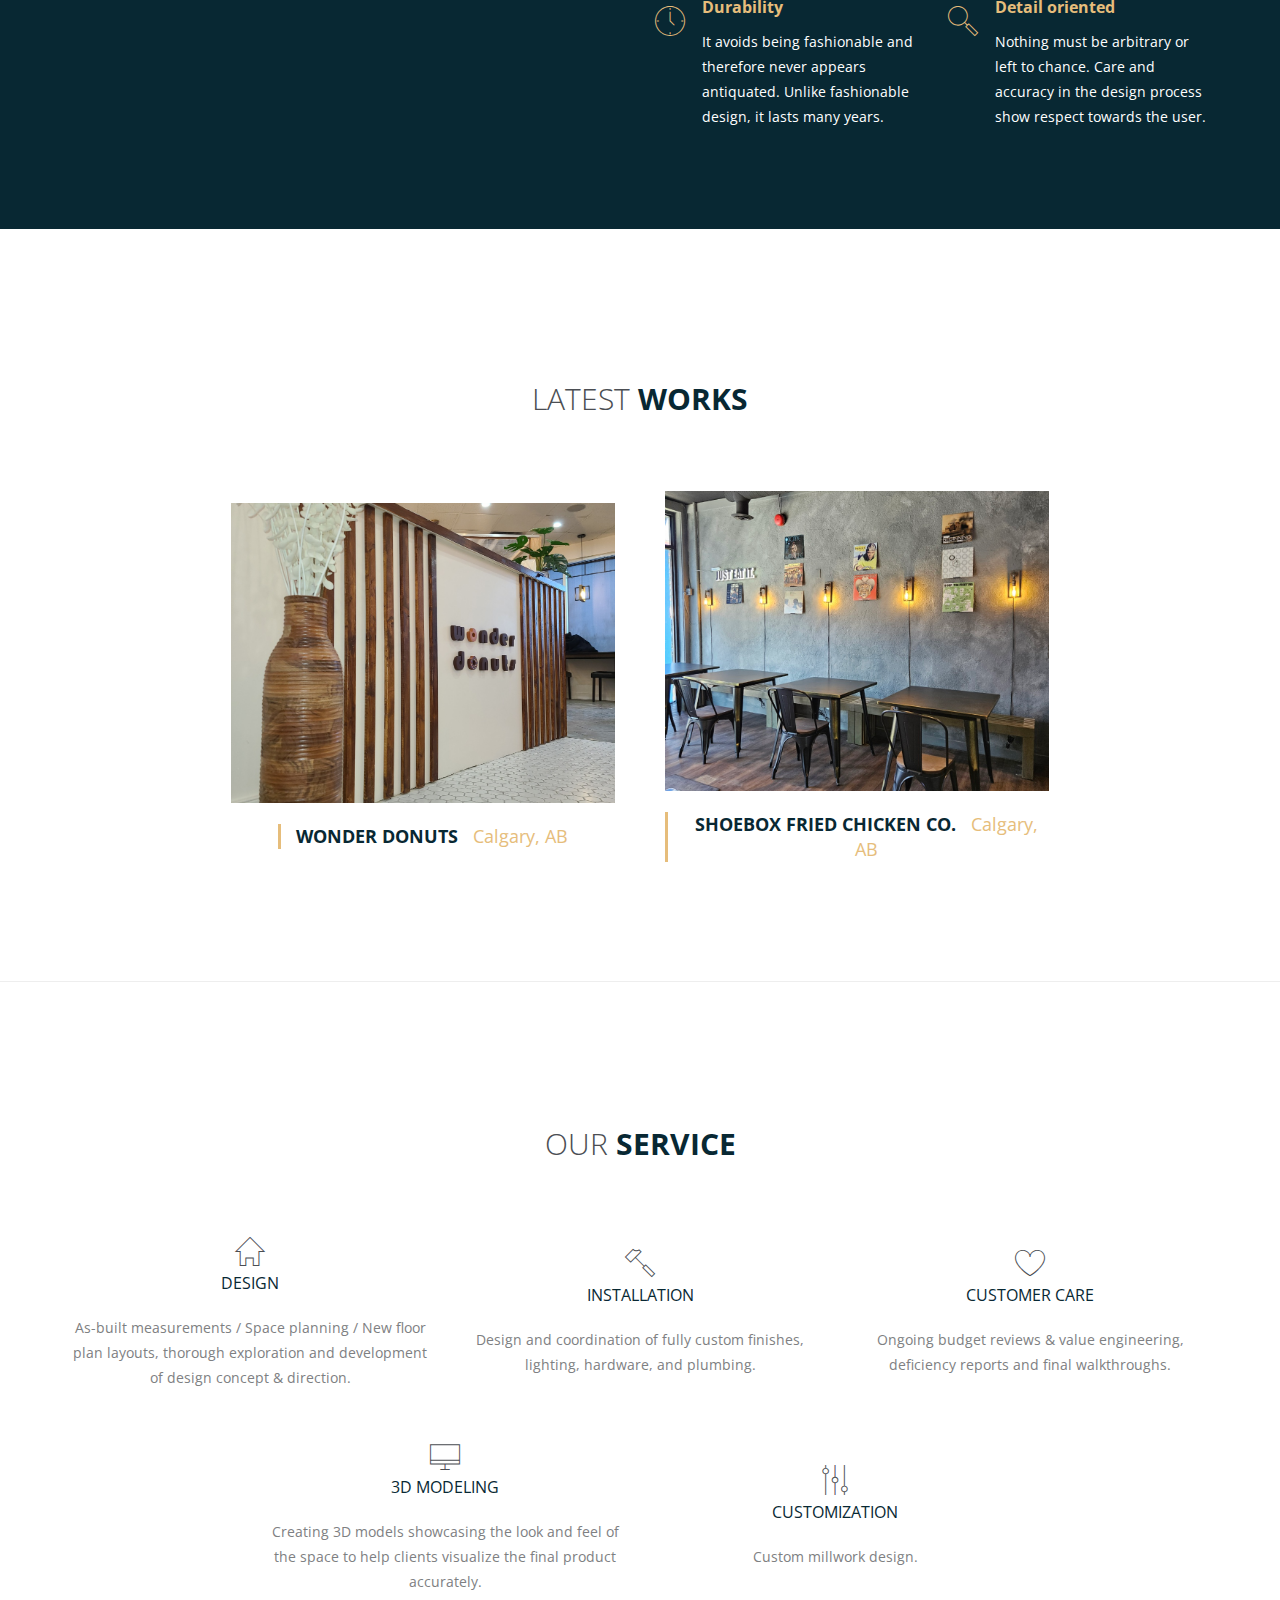
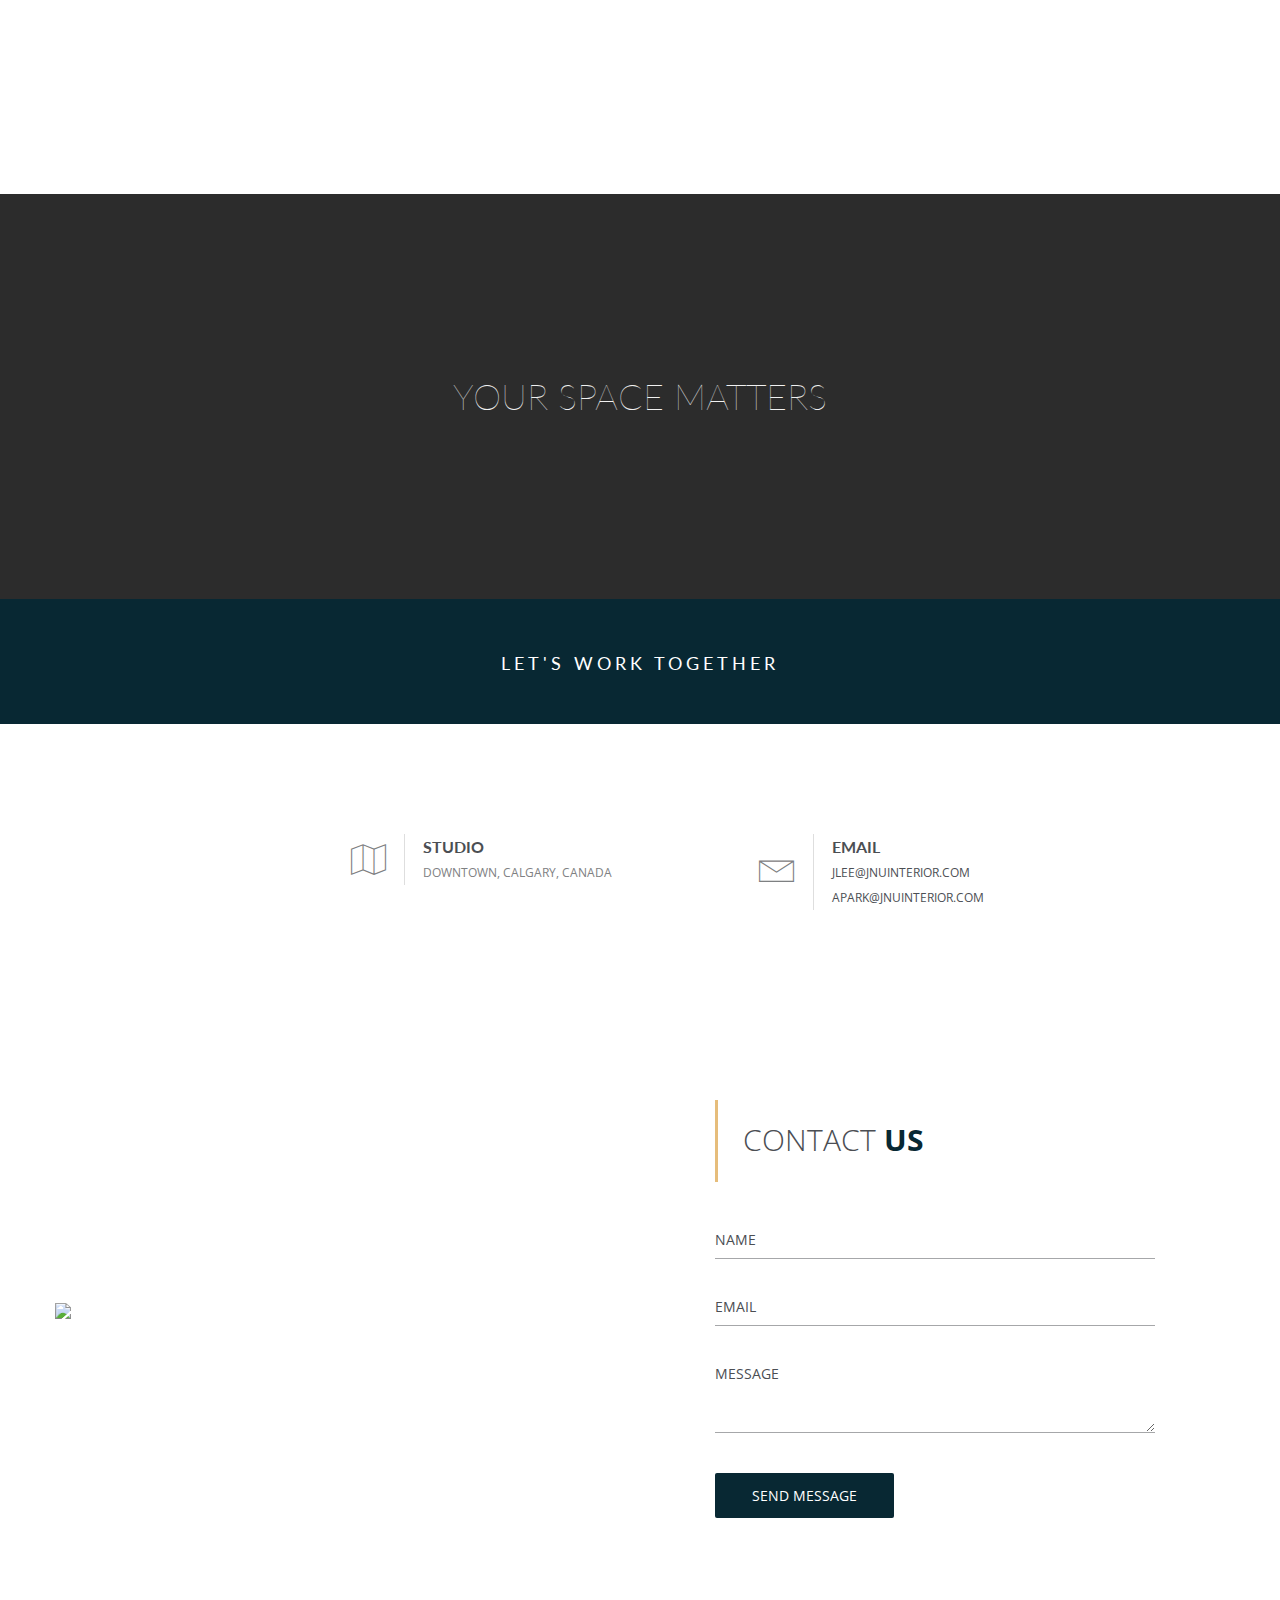
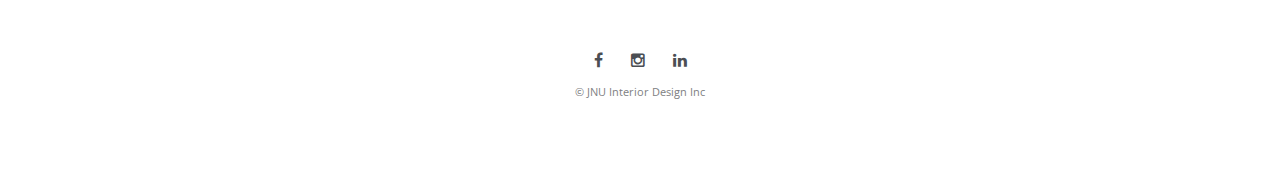
==== commit 124744ff: "Add files via upload" ====
--- a/index.html
+++ b/index.html
@@ -345,7 +345,7 @@
                   <i class="icon icon-basic-magnifier"></i>
                   <p>SEE MORE</p>
                 </div>
-                <h4 class="font-green font-bold">WONDER DONUT &nbsp;
+                <h4 class="font-green font-bold">WONDER DONUTS &nbsp;
                   <span class="accent font-normal">Calgary, AB</span>
                 </h4>
               </div>
@@ -356,7 +356,7 @@
                   <i class="icon icon-basic-magnifier"></i>
                   <p>SEE MORE</p>
                 </div>
-                <h4 class="font-green font-bold">SHOEBOX &nbsp;
+                <h4 class="font-green font-bold">SHOEBOX FRIED CHICKEN CO. &nbsp;
                   <span class="accent font-normal">Calgary, AB</span>
                 </h4>
               </div>
@@ -366,10 +366,7 @@
           </div>
         </div>
         
-        <!-- VIEW MORE PROJECTS  -->
-        <div class="port-view-more-cont">
-          <a class="port-view-more green-bg font-white" href="portfolio.html">VIEW GALLERY</a>
-        </div>
+        <hr>
 
         
       <!-- CLIENTS 1 & TESTIMONIALS 1 -->
@@ -575,7 +572,7 @@
                   <div class="cis-text">
                     <h3><span class="bold">EMAIL</span></h3>
                     <p><a href="mailto:jlee@jnuinterior.com">JLEE@JNUINTERIOR.COM</a></p>
-                    <p><a href="mailto:jlee@jnuinterior.com">APARK@JNUINTERIOR.COM</a></p>
+                    <p><a href="mailto:apark@jnuinterior.com">APARK@JNUINTERIOR.COM</a></p>
                   </div>
                 </div>
               </div>
